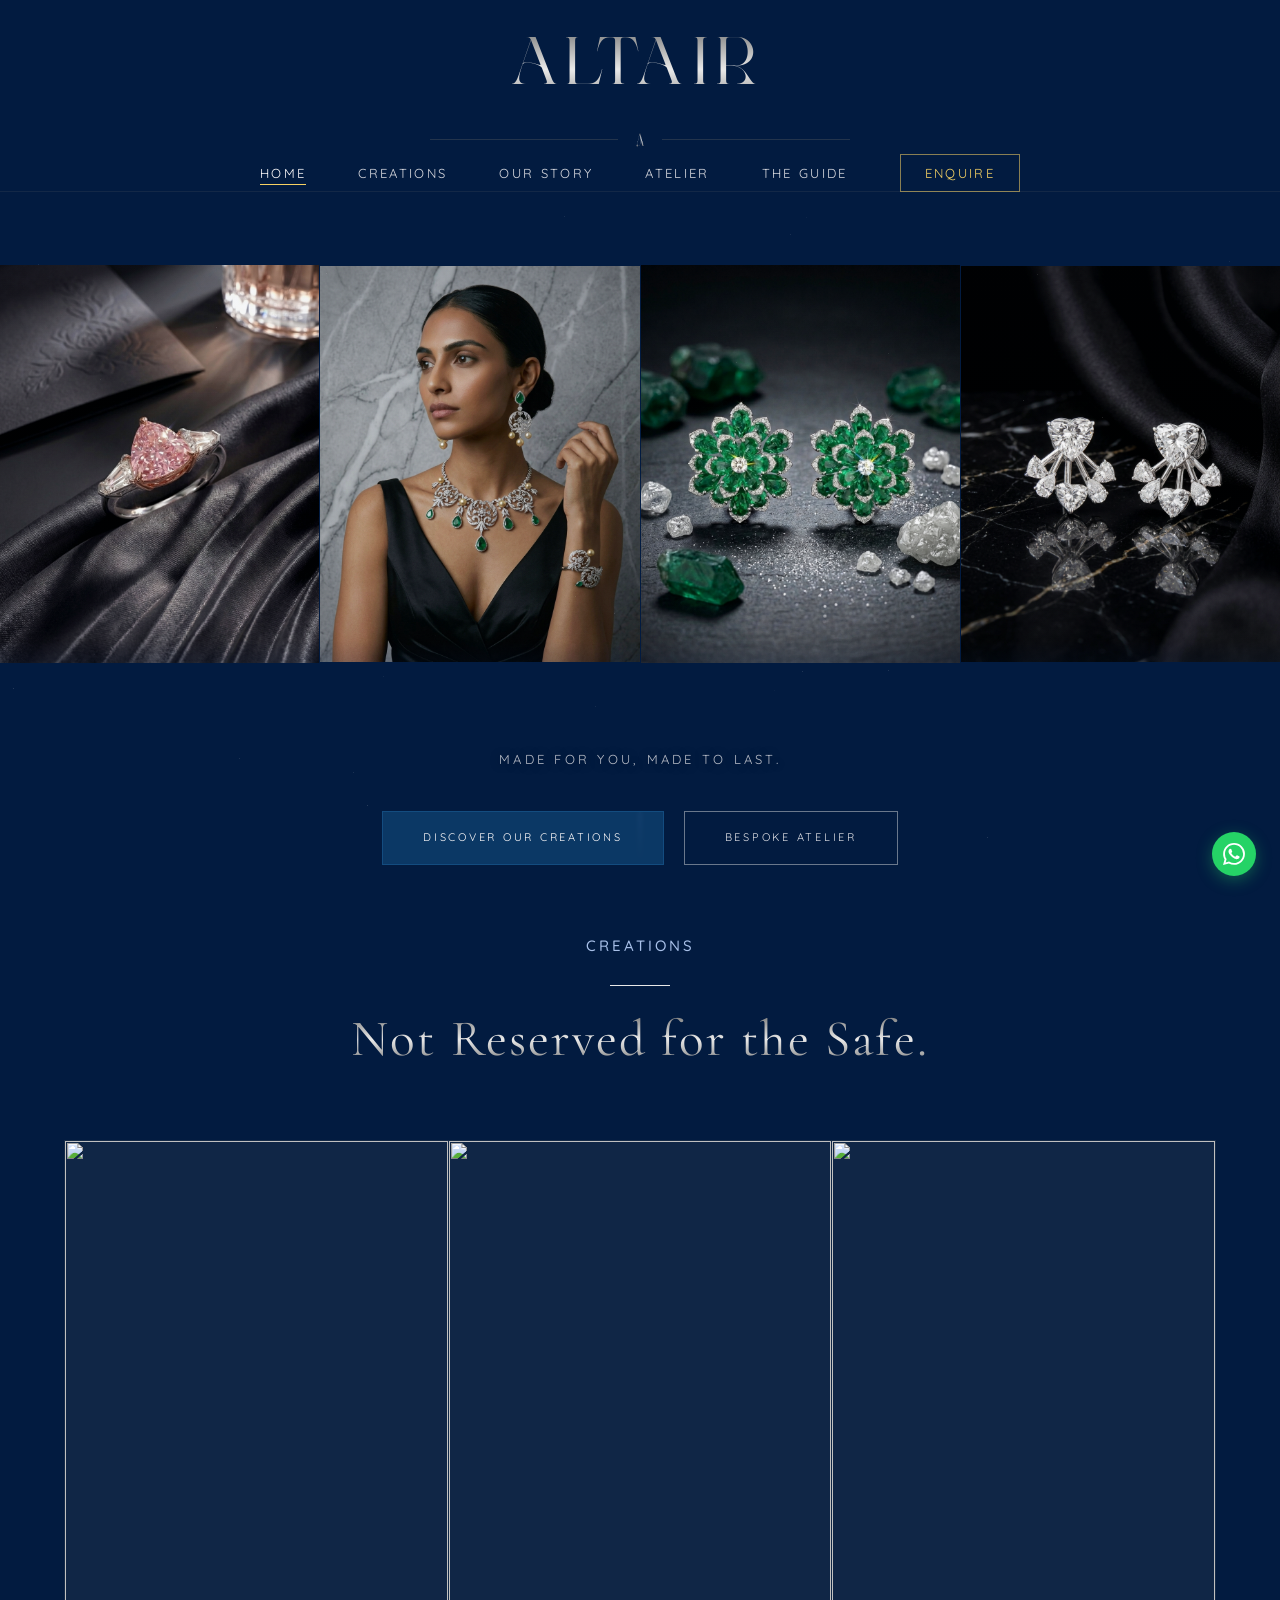
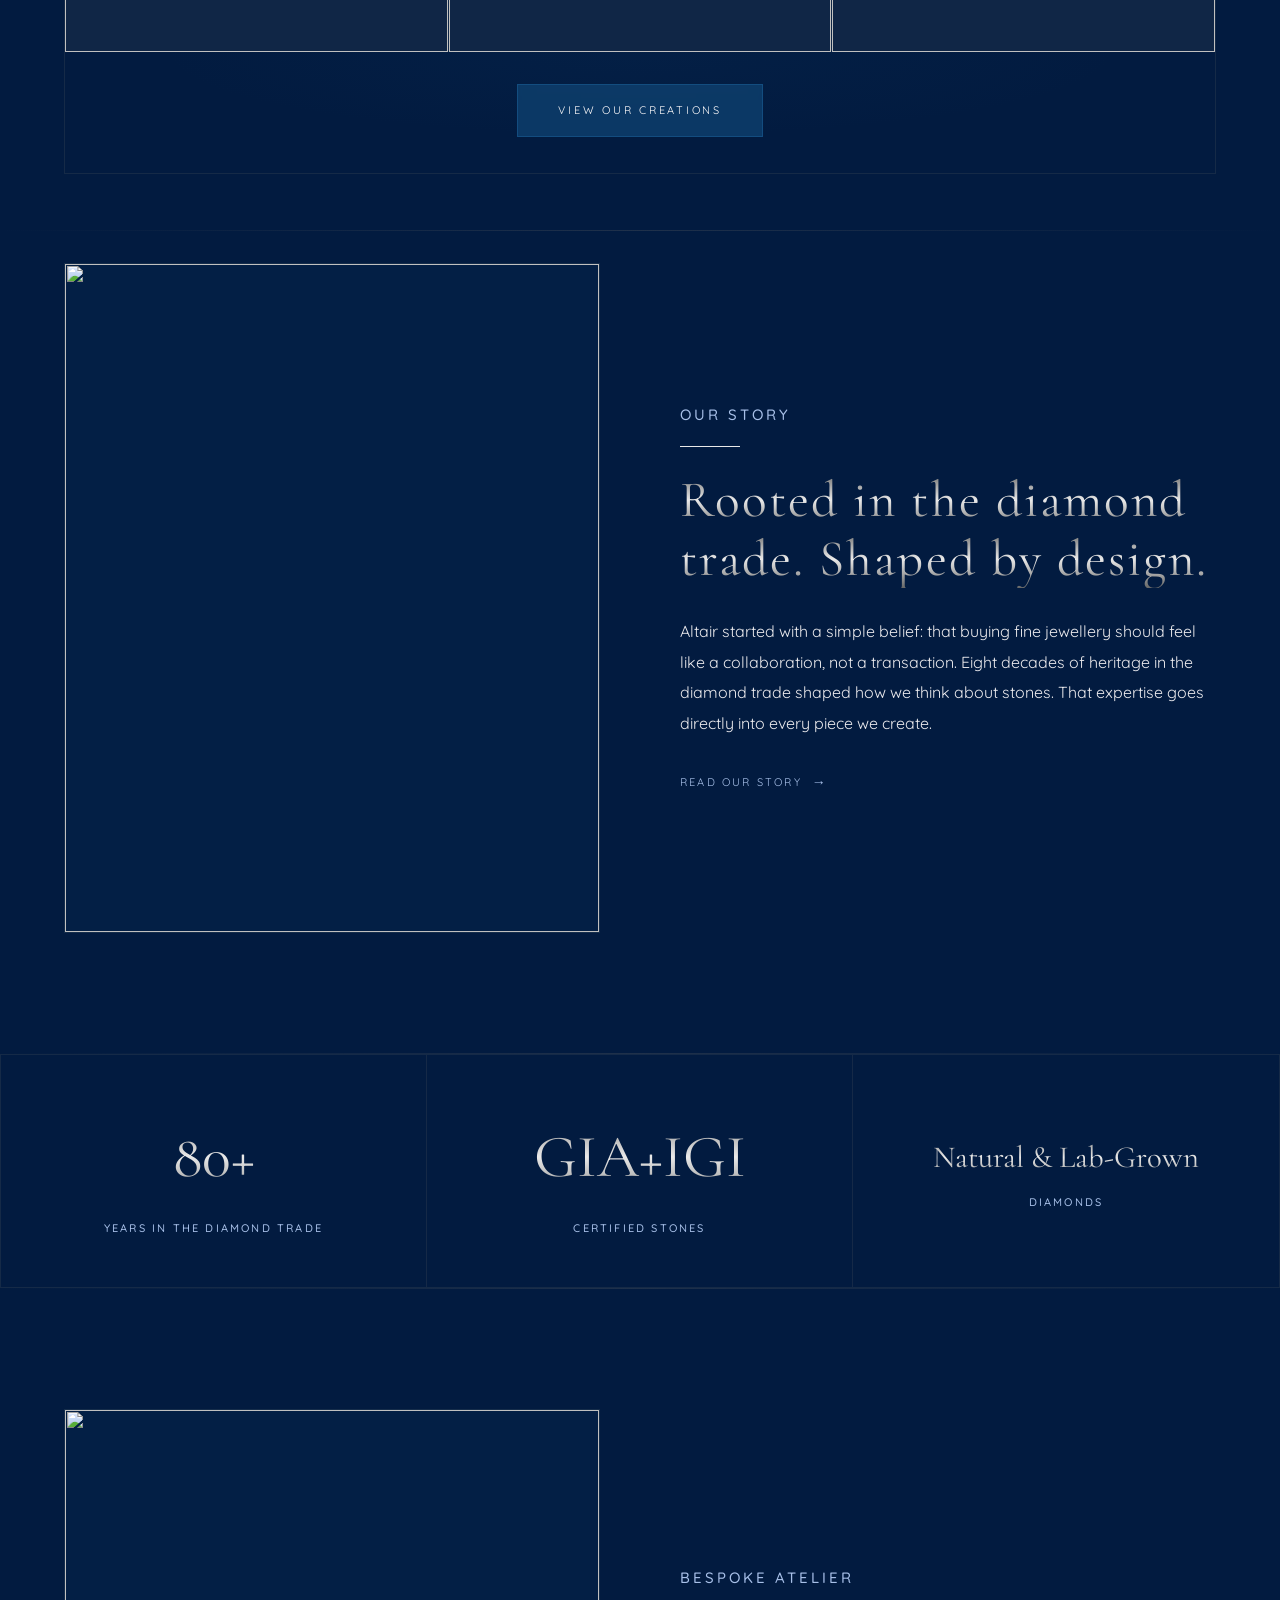
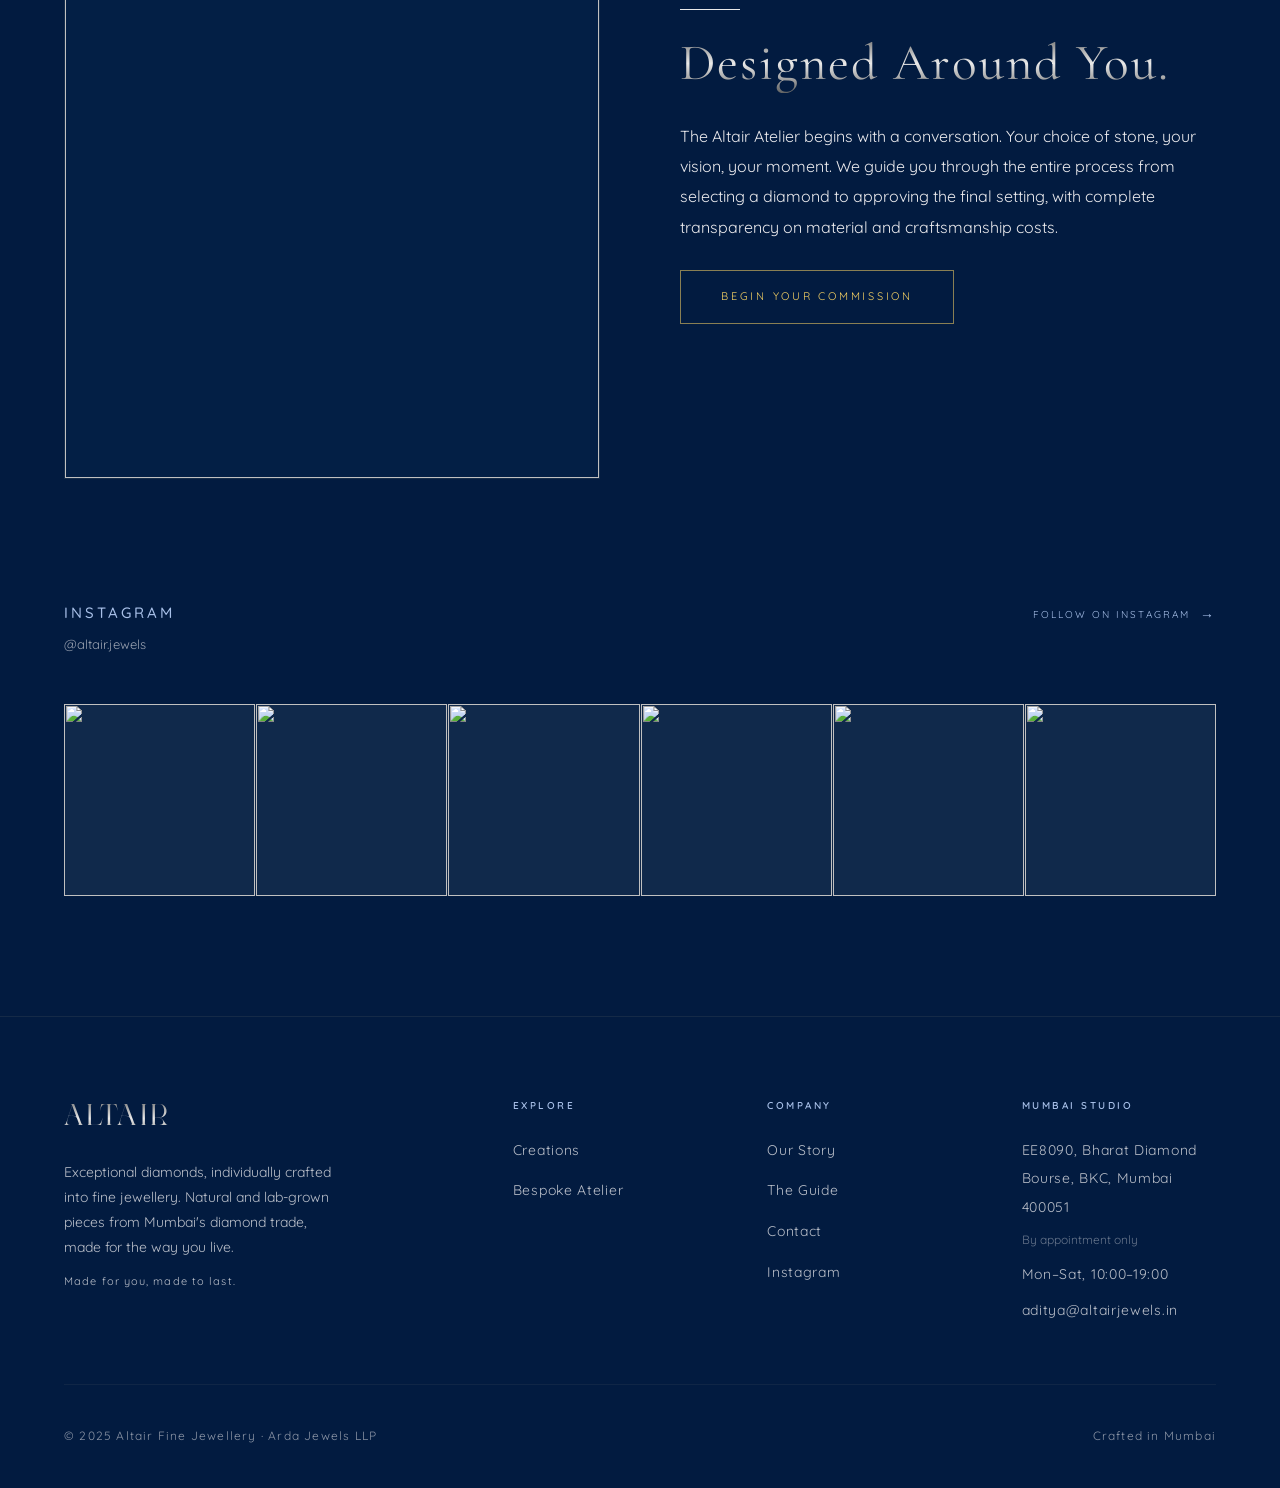
==== index.html @ 135ac457 "Initial site upload" ====
<!DOCTYPE html>
<html lang="en">
<head>
  <meta charset="UTF-8" />
  <meta name="viewport" content="width=device-width, initial-scale=1.0" />
  <title>Altair Fine Jewellery — Made for You, Made to Last</title>
  <meta name="description" content="Altair Fine Jewellery. Exceptional diamonds, individually crafted into fine jewellery. Atelier (natural) and Studio (lab-grown) collections from Mumbai." />
  <link rel="preconnect" href="https://fonts.googleapis.com" />
  <link rel="preconnect" href="https://fonts.gstatic.com" crossorigin />
  <link href="https://fonts.googleapis.com/css2?family=Quicksand:wght@400;500;600&family=Cormorant+Garamond:wght@300;400;500&display=swap" rel="stylesheet" media="print" onload="this.media='all'" />
  <noscript><link href="https://fonts.googleapis.com/css2?family=Quicksand:wght@400;500;600&family=Cormorant+Garamond:wght@300;400;500&display=swap" rel="stylesheet" /></noscript>
  <link rel="stylesheet" href="css/main.css" />

  <link rel="icon" type="image/png" href="images/Altair_Symbol_SpaceBlue.png" />
  <link rel="apple-touch-icon" href="images/Altair_Symbol_SpaceBlue.png" />

  <style>
    /* Inline diamond / gem SVG illustrations */
    .gem-art { 
      width: 100%; height: 100%;
      display: flex; align-items: center; justify-content: center;
      position: relative;
    }
    .collection-card-bg { overflow: hidden; }
    .collection-card-bg svg { width: 100%; height: 100%; }

    /* Collection visual backgrounds */
    .bg-umbra { background: radial-gradient(ellipse at 40% 40%, rgba(21,81,132,0.25) 0%, rgba(2,27,64,0.8) 60%); }
    .bg-lumiere { background: radial-gradient(ellipse at 60% 50%, rgba(112,142,200,0.18) 0%, rgba(2,27,64,0.8) 60%); }
    .bg-calyx { background: radial-gradient(ellipse at 50% 30%, rgba(247,210,99,0.1) 0%, rgba(2,27,64,0.9) 60%); }
    .bg-constellation { background: radial-gradient(ellipse at 45% 55%, rgba(21,81,132,0.2) 0%, rgba(2,27,64,0.85) 65%); }

    /* Geometric diamond SVG shapes in cards */
    .card-gem {
      position: absolute;
      top: 50%; left: 50%;
      transform: translate(-50%, -55%);
      opacity: 0.18;
      transition: opacity 0.5s ease, transform 0.5s ease;
    }
    .collection-card:hover .card-gem {
      opacity: 0.28;
      transform: translate(-50%, -57%);
    }

    /* About / bespoke image placeholders */
    .placeholder-art {
      width: 100%; height: 100%;
      display: flex; align-items: center; justify-content: center;
      background: rgba(21,81,132,0.06);
    }

    /* Instagram lightbox */
    .ig-lightbox {
      display: none;
      position: fixed;
      inset: 0;
      background: rgba(2,27,64,0.95);
      z-index: 9999;
      align-items: center;
      justify-content: center;
    }
    .ig-lightbox.open { display: flex; }
    .ig-lightbox img {
      max-width: 90vw;
      max-height: 90vh;
      object-fit: contain;
      border: 1px solid rgba(98,99,99,0.3);
    }
    .ig-lightbox-close {
      position: absolute;
      top: 24px;
      right: 32px;
      color: rgba(255,252,252,0.8);
      font-size: 32px;
      cursor: pointer;
      background: none;
      border: none;
      line-height: 1;
    }
    .ig-strip {
      display: grid;
      grid-template-columns: repeat(6, 1fr);
      gap: 1px;
      background: rgba(98,99,99,0.15);
      margin-top: 48px;
    }

    .ig-cell {
      aspect-ratio: 1;
      position: relative;
      overflow: hidden;
      cursor: pointer;
      background: rgba(21,81,132,0.08);
      display: flex; align-items: center; justify-content: center;
    }

    .ig-cell svg { opacity: 0.12; transition: opacity 0.4s; }
    .ig-cell:hover svg { opacity: 0.22; }

    .ig-overlay {
      position: absolute; inset: 0;
      background: rgba(2,27,64,0.7);
      display: flex; align-items: center; justify-content: center;
      opacity: 0;
      transition: opacity 0.3s;
    }
    .ig-cell:hover .ig-overlay { opacity: 1; }

    .ig-overlay span {
      font-family: 'Quicksand', sans-serif;
      font-size: 10px;
      letter-spacing: 0.2em;
      text-transform: uppercase;
      color: rgba(255,252,252,0.7);
    }

    /* Education cuts grid */
    .cuts-showcase {
      display: grid;
      grid-template-columns: repeat(4, 1fr);
      gap: 1px;
      background: rgba(98,99,99,0.15);
      margin: 28px 0;
    }

    .cut-item {
      background: #021b40;
      padding: 28px 16px 24px;
      text-align: center;
    }

    .cut-gem {
      margin: 0 auto 14px;
      display: flex;
      align-items: center;
      justify-content: center;
      height: 96px;
      width: 100%;
    }

    .cut-gem svg { overflow: visible; }

    /* Wireframe cut images: invert black-on-white line art to soft-platinum line art on the dark card */
    .cut-gem img {
      width: 100%;
      height: 100%;
      object-fit: contain;
      filter: invert(1) brightness(0.9);
      mix-blend-mode: screen;
      opacity: 0.88;
      transition: opacity 0.4s ease, transform 0.5s ease;
    }
    .cut-item:hover .cut-gem img {
      opacity: 1;
      transform: scale(1.04);
    }

    .cut-name {
      font-family: 'Quicksand', sans-serif;
      font-size: 11px;
      letter-spacing: 0.15em;
      text-transform: uppercase;
      color: rgba(255,252,252,0.82);
      font-weight: 500;
    }

    @media (max-width: 900px) {
      .ig-strip { grid-template-columns: repeat(3, 1fr); }
      .cuts-showcase { grid-template-columns: repeat(2, 1fr); }
    }
    @media (max-width: 600px) {
      .ig-strip { grid-template-columns: repeat(2, 1fr); }
      .cuts-showcase { grid-template-columns: repeat(2, 1fr); }
    }
  </style>
</head>
<body>

<!-- ════════════════════════════════════
     NAVIGATION
════════════════════════════════════ -->
<nav id="main-nav">
  <div class="nav-inner">

    <div class="nav-row-logo">
      <a class="nav-logo" href="#" data-page-link="home">ALTAIR</a>
    </div>

    <div class="nav-divider">
      <span class="nav-divider-line"></span>
      <span class="nav-divider-ornament">
        <img src="images/altair-symbol.png" alt="" width="16" height="20" />
      </span>
      <span class="nav-divider-line"></span>
    </div>

    <div class="nav-row-links">
      <ul class="nav-links">
        <li><a href="#" data-page="home">Home</a></li>
        <li><a href="#" data-page="collections">Creations</a></li>
        <li><a href="#" data-page="about">Our Story</a></li>
        <li><a href="#" data-page="bespoke">Atelier</a></li>
        <li><a href="#" data-page="education">The Guide</a></li>
        <li><a href="#" data-page="contact" class="nav-cta">Enquire</a></li>
      </ul>

      <button class="nav-burger" id="nav-burger" aria-label="Open menu">
        <span></span><span></span><span></span>
      </button>
    </div>

  </div>
</nav>

<!-- Mobile menu -->
<div class="nav-mobile-menu" id="mobile-menu">
  <a href="#" data-page="home">Home</a>
  <a href="#" data-page="collections">Creations</a>
  <a href="#" data-page="about">Our Story</a>
  <a href="#" data-page="bespoke">Atelier</a>
  <a href="#" data-page="education">The Guide</a>
  <a href="#" data-page="contact" class="nav-mobile-cta">Enquire</a>
</div>


<!-- ════════════════════════════════════
     PAGE: HOME
════════════════════════════════════ -->
<div id="page-home" class="page">

  <!-- Hero -->
  <section class="hero hero-static">
    <!-- Three static images, side by side -->
    <div class="hero-static-grid">
      <div class="hero-static-img"><img src="images/hero-pink-trilliant.png" alt="Altair Fine Jewels — Pink Trilliant Ring" /></div>
      <div class="hero-static-img"><img src="images/hero-emerald-styled.png" alt="Altair Fine Jewels — Emerald Necklace, Earrings & Bracelet" /></div>
      <div class="hero-static-img"><img src="images/hero-emerald-earrings.png" alt="Altair Fine Jewels — Emerald Flower Earrings" /></div>
      <div class="hero-static-img"><img src="images/hero-cygnus-earrings.png" alt="Altair Fine Jewels — Cygnus Heart and Pear Removable Earrings" /></div>
    </div>

    <!-- Dark gradient — heavier at bottom so wordmark reads clearly -->
    <div class="hero-veil"></div>

    <!-- Star field floats above photos -->
    <div class="star-field"></div>

    <!-- Content: bottom-left, Option C -->
    <div class="hero-content">
      <p class="hero-tagline">Made for you, made to last.</p>
      <div class="hero-actions">
        <a href="#" class="btn-primary" data-page-link="collections">Discover Our Creations</a>
        <a href="#" class="btn-outline" data-page-link="bespoke">Bespoke Atelier</a>
      </div>
    </div>

    <div class="scroll-indicator">
      <div class="scroll-line"></div>
    </div>
  </section>

  <!-- Collections teaser -->
  <section class="hero-overlap-section" style="padding-bottom:56px;padding-top:32px;">
    <div class="max-w">
      <div class="section-header fade-up" style="max-width:600px;text-align:center;">
        <p class="subtitle">Creations</p>
        <div class="divider"></div>
        <h2 class="section-title">Not Reserved for the Safe.</h2>
      </div>
    </div>

    <div class="fade-up" style="border:1px solid rgba(98,99,99,0.2);position:relative;overflow:hidden;max-width:1680px;margin:0 auto;">
        <div class="home-preview-grid" style="display:grid;grid-template-columns:1fr 1fr 1fr;gap:1px;background:rgba(98,99,99,0.15);">
          <div style="aspect-ratio:3/4;overflow:hidden;position:relative;">
            <img src="images/M_PENDANT.png" alt="" style="width:100%;height:100%;object-fit:cover;object-position:center 60%;transition:transform 0.6s ease;" onmouseover="this.style.transform='scale(1.05)'" onmouseout="this.style.transform='scale(1)'" />
          </div>
          <div style="aspect-ratio:3/4;overflow:hidden;position:relative;">
            <img src="images/Yellow-White_Pear_Ring_on_Hand.png" alt="" style="width:100%;height:100%;object-fit:cover;transition:transform 0.6s ease;" onmouseover="this.style.transform='scale(1.05)'" onmouseout="this.style.transform='scale(1)'" />
          </div>
          <div style="aspect-ratio:3/4;overflow:hidden;position:relative;">
            <img src="images/Green_Flower_Earrings_Staged_4-5.jpeg" alt="" style="width:100%;height:100%;object-fit:cover;transition:transform 0.6s ease;" onmouseover="this.style.transform='scale(1.05)'" onmouseout="this.style.transform='scale(1)'" />
          </div>
        </div>
        <div style="padding:32px 40px 36px;text-align:center;background:var(--space-blue);position:relative;">
          <div style="position:absolute;inset:0;background:radial-gradient(ellipse 60% 100% at 50% 0%, rgba(21,81,132,0.08) 0%, transparent 70%);pointer-events:none;"></div>
          <a href="#" class="btn-primary" data-page-link="collections" style="position:relative;">View Our Creations</a>
        </div>
    </div>
  </section>

  <div class="divider-full"></div>

  <!-- About teaser -->
  <section style="padding-top:32px;">
    <div class="max-w">
      <div class="feature-row fade-up">
        <div class="feature-visual" style="overflow:hidden;">
          <img src="images/DM_Rosecut_Earrings.jpeg" alt="" style="width:100%;height:100%;object-fit:cover;" />
        </div>

        <div>
          <p class="subtitle fade-up">Our Story</p>
          <div class="divider" style="margin:16px 0 24px;"></div>
          <h2 class="section-title fade-up">Rooted in the diamond trade. Shaped by design.</h2>
          <p class="fade-up" style="margin:28px 0;">Altair started with a simple belief: that buying fine jewellery should feel like a collaboration, not a transaction. Eight decades of heritage in the diamond trade shaped how we think about stones. That expertise goes directly into every piece we create.</p>
          <a href="#" class="btn-text fade-up" data-page-link="about">Read our story</a>
        </div>
      </div>
    </div>
  </section>

  <div class="divider-full"></div>

  <!-- Stats -->
  <section style="padding:0;">
    <div class="max-w">
      <div class="stat-strip fade-up">
        <div class="stat-item">
          <span class="stat-number">80+</span>
          <span class="stat-label">Years in the Diamond Trade</span>
        </div>
        <div class="stat-item">
          <span class="stat-number">GIA+IGI</span>
          <span class="stat-label">Certified Stones</span>
        </div>
        <div class="stat-item">
          <span class="stat-number stat-number-wide">Natural &amp; Lab-Grown</span>
          <span class="stat-label">Diamonds</span>
        </div>
      </div>
    </div>
  </section>

  <div class="divider-full"></div>

  <!-- Atelier teaser -->
  <section>
    <div class="max-w">
      <div class="feature-row reverse fade-up">
        <div>
          <p class="subtitle">Bespoke Atelier</p>
          <div class="divider" style="margin:16px 0 24px;"></div>
          <h2 class="section-title">Designed Around You.</h2>
          <p style="margin:28px 0;">The Altair Atelier begins with a conversation. Your choice of stone, your vision, your moment. We guide you through the entire process from selecting a diamond to approving the final setting, with complete transparency on material and craftsmanship costs.</p>
          <a href="#" class="btn-primary btn-enquire" data-page-link="bespoke">Begin Your Commission</a>
        </div>
        <div class="feature-visual" style="overflow:hidden;">
          <img src="images/Yellow_Pear_Ring_staged.png" alt="" style="width:100%;height:100%;object-fit:cover;" />
        </div>
      </div>
    </div>
  </section>

  <!-- Instagram strip -->
  <section style="padding-top:0;">
    <div class="max-w">
      <div class="fade-up" style="display:flex;justify-content:space-between;align-items:baseline;margin-bottom:24px;">
        <div>
          <p class="subtitle" style="margin-bottom:4px;">Instagram</p>
          <p style="font-size:13px;color:rgba(255,252,252,0.6);">@altair.jewels</p>
        </div>
        <a href="https://www.instagram.com/altair.jewels" target="_blank" rel="noopener" class="btn-text" style="font-size:10px;">Follow on Instagram</a>
      </div>
      <div class="ig-strip fade-up" id="ig-strip">
        <div class="ig-cell" onclick="openLightbox(this.querySelector('img').src)"><img src="images/DM_Rosecut_Earrings.jpeg" alt="" style="width:100%;height:100%;object-fit:cover;" /><div class="ig-overlay"><span>View</span></div></div>
        <div class="ig-cell" onclick="openLightbox(this.querySelector('img').src)"><img src="images/FLOWER_RING_STAGED.png" alt="" style="width:100%;height:100%;object-fit:cover;" /><div class="ig-overlay"><span>View</span></div></div>
        <div class="ig-cell" onclick="openLightbox(this.querySelector('img').src)"><img src="images/Yellow-White_Pear_Ring_on_Hand.png" alt="" style="width:100%;height:100%;object-fit:cover;" /><div class="ig-overlay"><span>View</span></div></div>
        <div class="ig-cell" onclick="openLightbox(this.querySelector('img').src)"><img src="images/Green_Flower_Earrings_Staged_4-5.jpeg" alt="" style="width:100%;height:100%;object-fit:cover;" /><div class="ig-overlay"><span>View</span></div></div>
        <div class="ig-cell" onclick="openLightbox(this.querySelector('img').src)"><img src="images/Heart_Cushion_Oval_Pendant_Staged.png" alt="" style="width:100%;height:100%;object-fit:cover;" /><div class="ig-overlay"><span>View</span></div></div>
        <div class="ig-cell" onclick="openLightbox(this.querySelector('img').src)"><img src="images/ECLIPSE_RING_CLAUDE.png" alt="" style="width:100%;height:100%;object-fit:cover;" /><div class="ig-overlay"><span>View</span></div></div>
      </div>
    </div>
  </section>

</div><!-- /page-home -->

<!-- Instagram Lightbox -->
<div class="ig-lightbox" id="ig-lightbox" onclick="closeLightbox()">
  <button class="ig-lightbox-close" onclick="closeLightbox()">×</button>
  <img id="ig-lightbox-img" src="" alt="" onclick="event.stopPropagation()" />
</div>

<script>
function openLightbox(src) {
  document.getElementById('ig-lightbox-img').src = src;
  document.getElementById('ig-lightbox').classList.add('open');
  document.body.style.overflow = 'hidden';
}
function closeLightbox() {
  document.getElementById('ig-lightbox').classList.remove('open');
  document.body.style.overflow = '';
}
document.addEventListener('keydown', function(e) {
  if (e.key === 'Escape') closeLightbox();
});
</script>


<!-- ════════════════════════════════════
     PAGE: COLLECTIONS / LOOKBOOK
════════════════════════════════════ -->
<div id="page-collections" class="page">

  <style>
    /* ── Lookbook layout ── */
    .lb-hero {
      min-height: 92vh;
      display: grid;
      grid-template-columns: 1fr 1fr;
      position: relative;
      overflow: hidden;
    }
    .lb-hero-img {
      position: relative;
      overflow: hidden;
    }
    .lb-hero-img img {
      width: 100%; height: 100%;
      object-fit: cover;
      display: block;
      transition: transform 0.8s ease;
    }
    .lb-hero-img:hover img { transform: scale(1.03); }

    .lb-hero-text {
      display: flex;
      flex-direction: column;
      justify-content: flex-end;
      padding: calc(var(--nav-height) + 40px) 6vw 80px;
      background: var(--space-blue);
      position: relative;
    }
    .lb-hero-text::before {
      content: '';
      position: absolute;
      top: 0; left: 0; right: 0;
      bottom: 0;
      background: radial-gradient(ellipse 80% 60% at 30% 60%, rgba(21,81,132,0.12) 0%, transparent 70%);
      pointer-events: none;
    }

    /* Full-bleed single image */
    .lb-full {
      position: relative;
      height: 85vh;
      overflow: hidden;
    }
    .lb-full img {
      width: 100%; height: 100%;
      object-fit: cover;
      display: block;
      transition: transform 1s ease;
    }
    .lb-full:hover img { transform: scale(1.02); }

    /* Two-column image row */
    .lb-duo {
      display: grid;
      grid-template-columns: 1fr 1fr;
      gap: 1px;
      background: rgba(98,99,99,0.15);
    }
    .lb-duo.asymmetric { grid-template-columns: 3fr 2fr; }
    .lb-duo.asymmetric-r { grid-template-columns: 2fr 3fr; }

    .lb-cell {
      position: relative;
      overflow: hidden;
    }
    .lb-cell img {
      width: 100%; height: 100%;
      object-fit: cover;
      display: block;
      transition: transform 0.7s ease;
    }
    .lb-cell:hover img { transform: scale(1.04); }
    .lb-cell-caption {
      position: absolute;
      bottom: 0; left: 0; right: 0;
      padding: 60px 28px 28px;
      background: linear-gradient(to top, rgba(2,15,36,0.97) 0%, rgba(2,15,36,0.7) 50%, transparent 100%);
      opacity: 0;
      transform: translateY(8px);
      transition: opacity 0.4s ease, transform 0.4s ease;
    }
    .lb-cell:hover .lb-cell-caption {
      opacity: 1;
      transform: translateY(0);
    }

    /* Three-column grid */
    .lb-trio {
      display: grid;
      grid-template-columns: 1fr 1fr 1fr;
      gap: 1px;
      background: rgba(98,99,99,0.15);
    }

    /* Caption typography */
    .lb-piece-name {
      font-family: 'NymphaTrial', 'Cormorant Garamond', Georgia, serif;
      font-size: clamp(17px, 2vw, 24px);
      color: #e9e9e9;
      display: block;
      margin-bottom: 8px;
      letter-spacing: 0.06em;
      text-shadow: 0 1px 8px rgba(2,15,36,0.8);
    }
    .lb-piece-desc {
      font-family: var(--font-sub);
      font-size: 13px;
      letter-spacing: 0.06em;
      color: rgba(255,252,252,0.9);
      line-height: 1.65;
      text-shadow: 0 1px 6px rgba(2,15,36,0.9);
    }

    /* Aspect ratios for cells */
    .lb-cell.portrait { aspect-ratio: 4/5; }
    .lb-cell.square { aspect-ratio: 1; }
    .lb-cell.landscape { aspect-ratio: 5/4; }
    .lb-cell.tall { aspect-ratio: 3/4; }

    /* Sticky caption on hero */
    .lb-hero-caption {
      position: relative;
      z-index: 2;
    }

    .lb-full-caption {
      position: absolute;
      bottom: 0; left: 0; right: 0;
      padding: 80px 6vw 48px;
      background: linear-gradient(to top, rgba(2,15,36,0.97) 0%, rgba(2,15,36,0.6) 50%, transparent 100%);
    }

    /* Enquire link on pieces */
    .lb-enquire {
      display: inline-block;
      margin-top: 16px;
      font-family: var(--font-sub);
      font-size: 11px;
      letter-spacing: 0.22em;
      text-transform: uppercase;
      color: var(--stellar-lime);
      border-bottom: 1px solid rgba(247,210,99,0.5);
      padding-bottom: 2px;
      transition: border-color 0.3s, color 0.3s;
      cursor: pointer;
    }
    .lb-enquire:hover { border-color: var(--stellar-lime); color: var(--lunar-mist); }

    @media (max-width: 900px) {
      .lb-hero { grid-template-columns: 1fr; min-height: auto; }
      .lb-hero-img { height: 65vw; min-height: 300px; }
      .lb-hero-text { padding: 48px 6vw 64px; }
      .lb-duo, .lb-duo.asymmetric, .lb-duo.asymmetric-r { grid-template-columns: 1fr; }
      .lb-trio { grid-template-columns: 1fr 1fr; }
      .lb-full { height: 75vw; min-height: 280px; }
      .lb-cell-caption { opacity: 1; transform: none; padding: 32px 20px 20px; }
      .ig-strip { grid-template-columns: repeat(3, 1fr) !important; }
      .cuts-showcase { grid-template-columns: repeat(2, 1fr); }
    }
    @media (max-width: 600px) {
      .lb-trio { grid-template-columns: 1fr; }
      .lb-full { height: 80vw; }
      .lb-cell-caption { padding: 28px 16px 16px; }
      .lb-full-caption { padding: 40px 5vw 28px; }
      .cuts-showcase { grid-template-columns: repeat(2, 1fr); }
    }
    @media (max-width: 380px) {
      .lb-full { height: 90vw; }
    }
  </style>

  <style>
    /* ── Lookbook Grid v2 ── */
    .lb-page-hero {
      min-height: 70vh;
      display: grid;
      grid-template-columns: 1fr 1fr;
      position: relative;
      overflow: hidden;
    }
    .lb-page-hero-img { position: relative; overflow: hidden; }
    .lb-page-hero-img img { width:100%;height:100%;object-fit:cover;display:block; }
    .lb-page-hero-text {
      display: flex; flex-direction: column; justify-content: flex-end;
      padding: calc(var(--nav-height) + 40px) 6vw 72px;
      background: var(--space-blue); position: relative;
    }

    /* Grid */
    .lb2-grid {
      display: grid;
      grid-template-columns: repeat(3, 1fr);
      gap: 2px;
      background: rgba(98,99,99,0.15);
      padding: 2px;
    }
    .lb2-card {
      position: relative;
      aspect-ratio: 3/4;
      overflow: hidden;
      cursor: pointer;
      background: #08101e;
    }
    .lb2-card img {
      width: 100%; height: 100%;
      object-fit: cover;
      display: block;
      transition: transform 0.6s ease, opacity 0.3s ease;
    }
    .lb2-card:hover img { transform: scale(1.04); opacity: 0.85; }
    .lb2-card.active img { opacity: 0.7; }
    .lb2-card.active { outline: 1.5px solid rgba(233,233,233,0.4); outline-offset: -1.5px; }
    .lb2-card-label {
      position: absolute; bottom: 0; left: 0; right: 0;
      padding: 48px 16px 16px;
      background: linear-gradient(to top, rgba(2,15,36,0.95) 0%, transparent 100%);
      pointer-events: none;
    }
    .lb2-card-name {
      font-family: 'Cormorant Garamond', Georgia, serif;
      font-size: clamp(13px,1.2vw,17px);
      color: rgba(233,233,233,0.92);
      letter-spacing: 0.06em;
      display: block;
    }
    .lb2-card-type {
      font-family: var(--font-sub);
      font-size: 9px;
      letter-spacing: 0.18em;
      text-transform: uppercase;
      color: rgba(168,192,232,0.7);
      display: block;
      margin-top: 3px;
    }

    /* Expanded panel */
    .lb2-panel {
      display: none;
      background: #040f22;
      border-top: 1px solid rgba(98,99,99,0.2);
      border-bottom: 1px solid rgba(98,99,99,0.2);
    }
    .lb2-panel.open { display: grid; grid-template-columns: 1fr 1fr; }
    .lb2-panel-imgs {
      display: grid;
      grid-template-columns: 1fr 1fr;
      gap: 2px;
      background: rgba(98,99,99,0.12);
      padding: 2px;
    }
    .lb2-panel-img {
      aspect-ratio: 3/4;
      overflow: hidden;
      background: #08101e;
      cursor: pointer;
    }
    .lb2-panel-img img {
      width:100%;height:100%;object-fit:cover;display:block;
      transition: opacity 0.25s;
    }
    .lb2-panel-img:hover img { opacity: 0.85; }
    .lb2-panel-img.active { outline: 1px solid rgba(233,233,233,0.4); outline-offset: -1px; }
    .lb2-panel-main-img {
      grid-column: 1 / -1;
      aspect-ratio: unset;
      height: 300px;
    }
    .lb2-panel-right {
      padding: 40px 48px;
      display: flex;
      flex-direction: column;
      justify-content: center;
      gap: 0;
    }
    .lb2-panel-eyebrow {
      font-family: var(--font-sub);
      font-size: 9px;
      letter-spacing: 0.22em;
      text-transform: uppercase;
      color: #a8c0e8;
      margin-bottom: 14px;
    }
    .lb2-panel-name {
      font-family: 'Cormorant Garamond', Georgia, serif;
      font-size: clamp(24px, 2.8vw, 40px);
      background: var(--platinum-gradient);
      background-size: 100% 1lh;
      background-repeat: repeat-y;
      -webkit-background-clip: text;
      -webkit-text-fill-color: transparent;
      background-clip: text;
      margin-bottom: 16px;
      line-height: 1.25;
      padding-bottom: 0.12em;
    }
    .lb2-panel-desc {
      font-size: 14px;
      color: rgba(255,252,252,0.6);
      line-height: 1.8;
      margin-bottom: 28px;
      max-width: 380px;
    }
    .lb2-specs {
      display: grid;
      grid-template-columns: 1fr 1fr;
      gap: 16px 28px;
      margin-bottom: 32px;
      border-top: 1px solid rgba(98,99,99,0.2);
      padding-top: 24px;
    }
    .lb2-spec-label {
      font-family: var(--font-sub);
      font-size: 8px;
      letter-spacing: 0.2em;
      text-transform: uppercase;
      color: #a8c0e8;
      margin-bottom: 4px;
    }
    .lb2-spec-val {
      font-family: 'Cormorant Garamond', Georgia, serif;
      font-size: 15px;
      color: rgba(255,252,252,0.82);
    }
    .lb2-panel-close {
      position: absolute;
      top: 16px; right: 20px;
      font-size: 22px;
      color: rgba(255,252,252,0.4);
      cursor: pointer;
      line-height: 1;
      transition: color 0.2s;
      z-index: 2;
    }
    .lb2-panel-close:hover { color: rgba(255,252,252,0.85); }
    .lb2-panel-wrap { position: relative; }

    @media (max-width: 900px) {
      .lb-page-hero { grid-template-columns: 1fr; min-height: auto; }
      .lb-page-hero-img { height: 100vw; min-height: 340px; background: #000; }
      .lb-page-hero-img img { object-fit: contain; }
      .lb-page-hero-text { padding: 40px 6vw 56px; }
      .lb2-grid { grid-template-columns: repeat(2, 1fr); }
      .lb2-panel.open { grid-template-columns: 1fr; }
      .lb2-panel-right { padding: 28px 24px; }
      .lb2-specs { grid-template-columns: 1fr 1fr; }
    }
    @media (max-width: 600px) {
      .lb2-grid { grid-template-columns: repeat(2, 1fr); }
      .lb2-panel-imgs { grid-template-columns: 1fr 1fr; }
      .lb2-panel-right { padding: 24px 20px; }
    }
  </style>

  <!-- Hero -->
  <div class="lb-page-hero fade-up">
    <div class="lb-page-hero-img">
      <img src="images/Mahjong_Creative.png" alt="Altair jewellery" loading="lazy" />
    </div>
    <div class="lb-page-hero-text">
      <p class="subtitle" style="margin-bottom:20px;">Altair — Creations</p>
      <h1 class="display" style="font-size:clamp(36px,5vw,72px);margin-bottom:24px;">Made to Be Worn.</h1>
      <p style="max-width:400px;margin-bottom:40px;line-height:1.9;color:rgba(255,252,252,0.65);">Wear it today. Not someday.</p>
      <a href="#" class="btn-outline" data-page-link="bespoke">Commission a piece</a>
    </div>
  </div>

  <div class="divider-full"></div>

  <!-- Lookbook grid -->
  <div style="padding:60px 5vw 0;">
    <p class="subtitle" style="text-align:center;margin-bottom:48px;letter-spacing:0.22em;">Tap any piece to explore</p>
  </div>

  <div class="lb2-grid" id="lb2-grid">

    <div class="lb2-card" data-piece="calyx-vega-earrings">
      <img src="images/lb-calyx-vega-earrings-1.png" alt="Calyx Vega Earrings" loading="lazy" />
      <div class="lb2-card-label">
        <span class="lb2-card-name">Calyx Vega Earrings</span>
        <span class="lb2-card-type">Earrings · Calyx</span>
      </div>
    </div>

    <div class="lb2-card" data-piece="umbra-arc">
      <img src="images/lb-umbra-arc-1.jpg" alt="Umbra Arc" loading="lazy" />
      <div class="lb2-card-label">
        <span class="lb2-card-name">Umbra Arc</span>
        <span class="lb2-card-type">Earrings</span>
      </div>
    </div>

    <div class="lb2-card" data-piece="majin">
      <img src="images/lb-majin-1.png" alt="The Majin Pendant" loading="lazy" style="object-position:center 30%;" />
      <div class="lb2-card-label">
        <span class="lb2-card-name">The Majin Pendant</span>
        <span class="lb2-card-type">Necklace</span>
      </div>
    </div>

    <div class="lb2-card" data-piece="eclipse">
      <img src="images/lb-eclipse-2.png" alt="Eclipse Ring" loading="lazy" style="object-fit:contain;" />
      <div class="lb2-card-label">
        <span class="lb2-card-name">Eclipse Ring</span>
        <span class="lb2-card-type">Ring</span>
      </div>
    </div>

    <div class="lb2-card" data-piece="soleil">
      <img src="images/lb-soleil-1.png" alt="Soleil Ring" loading="lazy" />
      <div class="lb2-card-label">
        <span class="lb2-card-name">Soleil Ring</span>
        <span class="lb2-card-type">Ring</span>
      </div>
    </div>

    <div class="lb2-card" data-piece="constellation">
      <img src="images/lb-constellation-1.png" alt="Constellation Necklace" loading="lazy" />
      <div class="lb2-card-label">
        <span class="lb2-card-name">Constellation Necklace</span>
        <span class="lb2-card-type">Necklace</span>
      </div>
    </div>

    <div class="lb2-card" data-piece="selene">
      <img src="images/lb-selene-1.png" alt="Selene Earrings" loading="lazy" />
      <div class="lb2-card-label">
        <span class="lb2-card-name">Selene Earrings</span>
        <span class="lb2-card-type">Earrings</span>
      </div>
    </div>

    <div class="lb2-card" data-piece="scintilla">
      <img src="images/lb-scintilla-1.png" alt="Scintilla Earrings" loading="lazy" />
      <div class="lb2-card-label">
        <span class="lb2-card-name">Scintilla Earrings</span>
        <span class="lb2-card-type">Earrings</span>
      </div>
    </div>

    <div class="lb2-card" data-piece="triad">
      <img src="images/lb-triad-1.png" alt="The Triad" loading="lazy" />
      <div class="lb2-card-label">
        <span class="lb2-card-name">The Triad</span>
        <span class="lb2-card-type">Pendants</span>
      </div>
    </div>

    <div class="lb2-card" data-piece="calyx-vega-ring">
      <img src="images/lb-calyx-vega-ring-1.png" alt="Calyx Vega Ring" loading="lazy" />
      <div class="lb2-card-label">
        <span class="lb2-card-name">Calyx Vega Ring</span>
        <span class="lb2-card-type">Ring · Calyx</span>
      </div>
    </div>

    <div class="lb2-card" data-piece="aria">
      <img src="images/lb-aria-1.png" alt="Aria Necklace" loading="lazy" style="object-position:center 40%;" />
      <div class="lb2-card-label">
        <span class="lb2-card-name">Aria Necklace</span>
        <span class="lb2-card-type">Necklace</span>
      </div>
    </div>

    <div class="lb2-card" data-piece="viridis">
      <img src="images/lb-viridis-2.jpg" alt="Viridis Earrings" loading="lazy" />
      <div class="lb2-card-label">
        <span class="lb2-card-name">Viridis Earrings</span>
        <span class="lb2-card-type">Earrings</span>
      </div>
    </div>

    <div class="lb2-card" data-piece="cygnus">
      <img src="images/lb-cygnus-1.png" alt="Cygnus Earrings" loading="lazy" />
      <div class="lb2-card-label">
        <span class="lb2-card-name">Cygnus Earrings</span>
        <span class="lb2-card-type">Earrings</span>
      </div>
    </div>

    <div class="lb2-card" data-piece="nova-hoops">
      <img src="images/lb-nova-hoops-1.png" alt="Nova Hoops" loading="lazy" />
      <div class="lb2-card-label">
        <span class="lb2-card-name">Nova Hoops</span>
        <span class="lb2-card-type">Earrings</span>
      </div>
    </div>

  </div>

  <!-- Expandable detail panel — injected by JS, sits here -->
  <div class="lb2-panel-wrap">
    <div class="lb2-panel" id="lb2-panel">
      <span class="lb2-panel-close" id="lb2-close">&#x2715;</span>
      <div class="lb2-panel-imgs" id="lb2-imgs"></div>
      <div class="lb2-panel-right" id="lb2-right"></div>
    </div>
  </div>

  <div class="divider-full" style="margin-top:2px;"></div>

  <!-- Closing CTA -->
  <div style="padding:100px 5vw;text-align:center;" class="fade-up">
    <div style="max-width:560px;margin:0 auto;">
      <p class="subtitle" style="margin-bottom:20px;">Every piece is available to commission</p>
      <div class="divider"></div>
      <h2 class="section-title" style="margin:24px 0 20px;">Liked Something You Saw Here?</h2>
      <p style="margin-bottom:40px;">All pieces in this lookbook can be recreated as exact commissions, adapted to different stones, metals, or sizes, or used as a starting point for something entirely new.</p>
      <div style="display:flex;gap:20px;justify-content:center;flex-wrap:wrap;">
        <a href="#" class="btn-primary btn-enquire" data-page-link="contact">Enquire about a piece</a>
        <a href="#" class="btn-outline" data-page-link="bespoke">Visit the Atelier</a>
      </div>
    </div>
  </div>

</div><!-- /page-collections -->


<div id="page-about" class="page">

  <div class="page-hero">
    <div class="page-hero-bg"></div>
    <div class="max-w" style="position:relative;z-index:2;">
      <p class="subtitle fade-up">Our Story</p>
      <div class="divider" style="margin:16px 0 24px;"></div>
      <h1 class="display fade-up" style="display:inline-block;font-size:clamp(22px,6.5vw,96px);">The Customer First.<br><span style="display:block;text-align:center;">Always.</span></h1>
    </div>
  </div>

  <!-- Named After a Star -->
  <style>
    .nas-section {
      position: relative;
      padding: 90px 6vw 100px;
      text-align: center;
      overflow: hidden;
      border-bottom: 1px solid rgba(98,99,99,0.25);
    }
    .nas-stars { position: absolute; inset: 0; }
    .nas-star-dot { position: absolute; width: 2px; height: 2px; background: #e9e9e9; border-radius: 50%; }
    .nas-constellation { width: 240px; height: 170px; margin: 0 auto 32px; position: relative; z-index: 2; }
    .nas-eyebrow { font-family: var(--font-sub); font-size: 10px; letter-spacing: 0.3em; text-transform: uppercase; color: #f7d263; margin: 0 0 0; position: relative; z-index: 2; }
    .nas-title {
      font-family: var(--font-title);
      font-size: clamp(34px, 5vw, 60px);
      line-height: 1.08;
      background: var(--platinum-gradient);
      background-size: 100% 1lh;
      background-repeat: repeat-y;
      -webkit-background-clip: text;
      -webkit-text-fill-color: transparent;
      background-clip: text;
      margin: 22px 0 30px;
      position: relative;
      z-index: 2;
    }
    .nas-text {
      max-width: 600px;
      margin: 0 auto;
      font-size: 15px;
      line-height: 1.9;
      color: rgba(255,252,252,0.68);
      position: relative;
      z-index: 2;
    }
    .nas-text strong {
      color: rgba(233,233,233,0.92);
      font-weight: 400;
      font-family: var(--font-title);
      font-size: 17px;
    }
  </style>

  <div class="nas-section fade-up">
    <div class="nas-stars" id="nasStarField"></div>

    <p class="nas-eyebrow">The Name</p>

    <svg class="nas-constellation" viewBox="0 0 220 160" xmlns="http://www.w3.org/2000/svg">
      <line x1="40" y1="120" x2="80" y2="60" stroke="#708ec8" stroke-width="0.6" opacity="0.5"/>
      <line x1="80" y1="60" x2="130" y2="40" stroke="#708ec8" stroke-width="0.6" opacity="0.5"/>
      <line x1="130" y1="40" x2="180" y2="70" stroke="#708ec8" stroke-width="0.6" opacity="0.5"/>
      <line x1="130" y1="40" x2="150" y2="110" stroke="#708ec8" stroke-width="0.6" opacity="0.5"/>
      <line x1="80" y1="60" x2="150" y2="110" stroke="#708ec8" stroke-width="0.6" opacity="0.5"/>
      <circle cx="40" cy="120" r="2" fill="#a8c0e8"/>
      <circle cx="80" cy="60" r="2.2" fill="#a8c0e8"/>
      <circle cx="130" cy="40" r="4" fill="#f7d263"/>
      <circle cx="180" cy="70" r="2" fill="#a8c0e8"/>
      <circle cx="150" cy="110" r="2" fill="#a8c0e8"/>
      <circle cx="130" cy="40" r="9" fill="none" stroke="#f7d263" stroke-width="0.5" opacity="0.6">
        <animate attributeName="r" values="7;11;7" dur="3s" repeatCount="indefinite"/>
        <animate attributeName="opacity" values="0.6;0.15;0.6" dur="3s" repeatCount="indefinite"/>
      </circle>
    </svg>

    <h2 class="nas-title">Named After a Star.</h2>

    <p class="nas-text">
      Altair is the brightest star in the constellation Aquila —
      <strong>brilliant, singular, and precisely located.</strong>
      Just as no two constellations are alike, no two Altair creations are ever the same. Each jewel is crafted with precision, elegance, and meaning, tailored to the wearer, designed to shine with a rare and personal brilliance.
    </p>
  </div>

  <section>
    <div class="max-w">

      <!-- Heritage Timeline -->
      <style>
        .heritage-timeline {
          position: relative;
          max-width: 880px;
          margin: 0 auto 100px;
          padding: 8px 0;
        }
        .heritage-timeline::before {
          content: '';
          position: absolute;
          top: 0; bottom: 0; left: 50%;
          width: 1px;
          background: rgba(98,99,99,0.3);
          transform: translateX(-50%);
        }
        .ht-row {
          display: grid;
          grid-template-columns: 1fr 60px 1fr;
          align-items: start;
          margin-bottom: 56px;
        }
        .ht-row:last-child { margin-bottom: 0; }
        .ht-marker {
          display: flex;
          justify-content: center;
          padding-top: 4px;
          position: relative;
        }
        .ht-dot {
          width: 11px; height: 11px;
          border-radius: 50%;
          background: var(--space-blue);
          border: 1.5px solid #a8c0e8;
          position: relative;
          z-index: 2;
        }
        .ht-year {
          font-family: var(--font-title);
          font-size: clamp(20px,2.4vw,28px);
          background: var(--platinum-gradient);
          background-size: 100% 1lh;
          background-repeat: repeat-y;
          -webkit-background-clip: text;
          -webkit-text-fill-color: transparent;
          background-clip: text;
          margin-bottom: 10px;
          line-height: 1.1;
        }
        .ht-text {
          font-size: 14px;
          line-height: 1.85;
          color: rgba(255,252,252,0.62);
          max-width: 360px;
        }
        .ht-img-box {
          width: 100%;
          max-width: 360px;
          aspect-ratio: 4/3;
          overflow: hidden;
          border: 1px solid rgba(168,192,232,0.25);
        }
        .ht-row.left .ht-img-box { margin-left: auto; }
        .kl-portrait { aspect-ratio: 3/4; }
        .ht-img-box img {
          width: 100%;
          height: 100%;
          object-fit: cover;
          display: block;
          filter: grayscale(35%) contrast(1.05);
        }
        @media (max-width: 700px) {
          .ht-img-box { display: none; }
        }
        .ht-row.left .ht-content { text-align: right; margin-left: auto; }
        .ht-row.left .ht-text { margin-left: auto; }
        .ht-row.right { direction: ltr; }
        .ht-row.right .ht-content { grid-column: 3; }
        .ht-row.left .ht-content { grid-column: 1; }
        @media (max-width: 700px) {
          .heritage-timeline::before { left: 14px; }
          .ht-row, .ht-row.left, .ht-row.right {
            grid-template-columns: 30px 1fr;
            margin-bottom: 44px;
          }
          .ht-row .ht-marker { grid-column: 1; justify-content: flex-start; padding-top: 6px; }
          .ht-row .ht-content,
          .ht-row.left .ht-content,
          .ht-row.right .ht-content {
            grid-column: 2;
            text-align: left !important;
            margin-left: 0 !important;
          }
          .ht-row.left .ht-text { margin-left: 0; }
          .ht-text { max-width: 100%; }
        }
      </style>

      <div class="fade-up" style="text-align:center;margin-bottom:56px;">
        <p class="subtitle">Eight Decades in the Diamond Trade</p>
        <div class="divider"></div>
      </div>

      <div class="heritage-timeline fade-up">

        <div class="ht-row left">
          <div class="ht-content">
            <div class="ht-year">1945</div>
            <p class="ht-text">Kirtilal Laxmichand Jhaveri starts the family's diamond trading business from a small room in his house in Gamdevi, alongside partners Jormal and Ratilal Jhaveri.</p>
          </div>
          <div class="ht-marker"><div class="ht-dot"></div></div>
          <div class="ht-img-box kl-portrait"><img src="images/heritage-kl-jhaveri.jpg" alt="Kirtilal Laxmichand Jhaveri" style="object-position:center 15%;" /></div>
        </div>

        <div class="ht-row right">
          <div class="ht-img-box"><img src="images/heritage-prasad-chambers.jpg" alt="Prasad Chambers, Mumbai" /></div>
          <div class="ht-marker"><div class="ht-dot"></div></div>
          <div class="ht-content">
            <div class="ht-year">Early 1960s</div>
            <p class="ht-text">The firm moves into office space at Prasad Chambers, marking its transition from a home-run trading operation to an established presence in the trade.</p>
          </div>
        </div>

        <div class="ht-row left">
          <div class="ht-content">
            <div class="ht-year">1970 – 1985</div>
            <p class="ht-text">The business expands beyond trading into manufacturing, building the foundation of expertise that would carry through generations.</p>
          </div>
          <div class="ht-marker"><div class="ht-dot"></div></div>
          <div class="ht-img-box"><img src="images/heritage-rough-diamond.jpg" alt="Rough diamonds" /></div>
        </div>

        <div class="ht-row right">
          <div class="ht-img-box"><img src="images/heritage-diamond-polishing.jpg" alt="Diamond polishing" /></div>
          <div class="ht-marker"><div class="ht-dot"></div></div>
          <div class="ht-content">
            <div class="ht-year">2013</div>
            <p class="ht-text">The 4th generation enters the business, training in diamond and jewellery manufacturing in Surat.</p>
          </div>
        </div>

        <div class="ht-row left">
          <div class="ht-content">
            <div class="ht-year">2015</div>
            <p class="ht-text">Manufacturing begins independently, alongside buying from major global manufacturers to meet customer demand.</p>
          </div>
          <div class="ht-marker"><div class="ht-dot"></div></div>
          <div class="ht-img-box"><img src="images/heritage-ring-finishing.jpg" alt="Hand-finishing a ring" /></div>
        </div>

        <div class="ht-row right">
          <div></div>
          <div class="ht-marker"><div class="ht-dot"></div></div>
          <div class="ht-content">
            <div class="ht-year">2025</div>
            <p class="ht-text">Altair is founded, bringing eight decades of trade expertise into a single, customer-first jewellery house.</p>
          </div>
        </div>

        <div class="ht-row left">
          <div class="ht-content">
            <div class="ht-year">2026</div>
            <p class="ht-text">Altair launches.</p>
          </div>
          <div class="ht-marker"><div class="ht-dot"></div></div>
          <div></div>
        </div>

      </div>

      <div class="divider-full" style="margin-bottom:80px;"></div>

      <div class="fade-up" style="max-width:680px;margin:0 auto;margin-bottom:100px;">
        <p class="fade-up" style="margin-bottom:20px;">Altair started with a simple belief: that buying fine jewellery should feel like a collaboration, not a transaction.</p>
        <p class="fade-up" style="margin-bottom:20px;">Too often, the process is opaque. Stones graded in language designed to confuse, prices that bear no relationship to cost, and pieces that could belong to anyone. We set out to change that.</p>
        <p class="fade-up">We believe in openness at every step. The stone, the setting, the price. Nothing is obscured. Through enduring relationships with the world's finest manufacturers, we offer jewellery of exceptional quality and craftsmanship. Every stone is hand-selected. Every setting is considered. The result is a jewel built around the person wearing it.</p>
      </div>

      <div class="divider-full" style="margin-bottom:80px;"></div>

      <div class="feature-row fade-up" style="margin-bottom:100px;">
        <div class="feature-visual founder-visual" style="overflow:hidden;">
          <img src="images/founder-aditya-mehta.jpg" alt="Aditya Mehta, Founder of Altair" style="width:100%;height:100%;object-fit:cover;object-position:center 18%;" />
        </div>

        <div>
          <p class="subtitle fade-up">Founder's Note</p>
          <div class="divider" style="margin:16px 0 24px;"></div>
          <h2 class="section-title fade-up">Why Altair Exists.</h2>
          <p class="fade-up" style="margin:28px 0 20px;">I joined my family's business straight after NYU and spent the next decade in the B2B side of the diamond industry, getting stones polished and selling them to dealers. I was still one step removed from the people actually wearing them.</p>
          <p class="fade-up" style="margin-bottom:20px;">The turning point was when a woman came to us wanting to remake her wedding jewellery into an heirloom for her daughter. She'd believed for decades it was 18k gold set with fine white diamonds. When we tested it, it turned out to be gold-plated silver, set with low-quality brown diamonds.</p>
          <p class="fade-up" style="margin-bottom:28px;">We didn't want that happening to anyone else. That's why Altair exists. You'll get exactly what we've promised, or better. Never anything less.</p>
          <p class="fade-up" style="font-family:'Cormorant Garamond',Georgia,serif;font-size:18px;letter-spacing:0.02em;color:rgba(255,252,252,0.85);">— Aditya Mehta, Founder</p>
        </div>
      </div>

      <div class="divider-full" style="margin-bottom:80px;"></div>

      <div class="fade-up">
        <div style="text-align:center;margin-bottom:56px;">
          <p class="subtitle">Natural &amp; Lab-Grown</p>
          <div class="divider"></div>
          <h2 class="section-title" style="margin-top:20px;">Both Exceptional.</h2>
        </div>

        <div class="tier-grid">
          <div class="tier-card">
            <div class="tier-badge">Atelier</div>
            <div class="tier-name">Natural Diamonds</div>
            <ul class="tier-features">
              <li>Natural diamonds, hand-selected</li>
              <li>Exceptional cut quality, every stone</li>
              <li>Yellow, white, or rose gold</li>
              <li>Fully bespoke or collection-based</li>
              <li>IGI certification on request</li>
              <li>BIS hallmarked</li>
            </ul>
            <a href="#" class="btn-primary btn-enquire" data-page-link="bespoke">Commission Atelier</a>
          </div>

          <div class="tier-card">
            <div class="tier-badge">Studio</div>
            <div class="tier-name">Lab-Grown Diamonds</div>
            <ul class="tier-features">
              <li>Lab-grown diamonds, certified or non-certified</li>
              <li>Same optical and physical properties as mined</li>
              <li>Exceptional colour and clarity</li>
              <li>Yellow, white, or rose gold, made-to-order</li>
              <li>IGI certification on request</li>
              <li>BIS hallmarked</li>
            </ul>
            <a href="#" class="btn-primary btn-enquire" data-page-link="bespoke">Commission Studio</a>
          </div>
        </div>
      </div>

    </div>
  </section>

</div><!-- /page-about -->


<!-- ════════════════════════════════════
     PAGE: BESPOKE / ATELIER
════════════════════════════════════ -->
<div id="page-bespoke" class="page">

  <div class="page-hero">
    <div class="page-hero-bg"></div>
    <div class="max-w" style="position:relative;z-index:2;">
      <p class="subtitle fade-up">Bespoke Atelier</p>
      <div class="divider" style="margin:16px 0 24px;"></div>
      <h1 class="display fade-up">Designed Around You.</h1>
    </div>
  </div>

  <section>
    <div class="max-w">

      <div class="fade-up" style="max-width:660px;margin-bottom:80px;">
        <p>The Altair Atelier is an invitation to co-create. You bring the occasion, the feeling, your vision. We bring eight decades of diamond expertise, a precision manufacturing partner, and an obsession with getting every detail exactly right.</p>
      </div>

      <!-- Process -->
      <div class="fade-up" style="margin-bottom:80px;">
        <p class="subtitle" style="margin-bottom:16px;">The Process</p>
        <div class="process-steps">
          <div class="process-step">
            <span class="step-number">01</span>
            <div class="step-title">Consultation</div>
            <p style="font-size:14px;">We begin with a conversation — in person, over WhatsApp, or via video call. Tell us about the occasion, your aesthetic preferences, and what you have in mind.</p>
          </div>
          <div class="process-step">
            <span class="step-number">02</span>
            <div class="step-title">Design</div>
            <p style="font-size:14px;">Sketches, reference images, and a full CAD design. We produce a wax or resin mould for your approval before a single gram of gold is used. You see exactly what you are getting before it is made.</p>
          </div>
          <div class="process-step">
            <span class="step-number">03</span>
            <div class="step-title">Stone Selection</div>
            <p style="font-size:14px;">We present diamond options matched to your brief, walk you through the 4Cs and our grading rationale, and help you understand what you are looking at before any decision is made.</p>
          </div>
          <div class="process-step">
            <span class="step-number">04</span>
            <div class="step-title">Creation & Delivery</div>
            <p style="font-size:14px;">Crafted in our Mumbai workshop. Delivered with full documentation within the agreed timeline.</p>
          </div>
        </div>
      </div>

      <div class="divider-full" style="margin-bottom:80px;"></div>

      <!-- What to expect -->
      <div class="feature-row fade-up" style="margin-bottom:80px;">
        <div>
          <h2 class="section-title" style="margin-bottom:28px;">What to Expect.</h2>
          <p style="margin-bottom:16px;">Complete transparency on cost — you see the diamond price and the making charge. No mystery. No inflated retail markup.</p>
          <p style="margin-bottom:16px;">Our hero cuts: oval, round brilliant, radiant, long cushion, pear, marquise, and trilliant. Accent stones include trapezoid, cadillac, and shield cuts.</p>
          <p style="margin-bottom:40px;">Settings are typically prong, reflecting our preference for designs that let the diamond breathe. Bezel, pavé, and channel settings available on request.</p>
          <a href="#" class="btn-primary btn-enquire" data-page-link="contact">Start Your Commission</a>
        </div>
        <div class="feature-visual" style="overflow:hidden;background:#f5f0eb;">
          <img src="images/Pink_Trilliant_Ring_Drawing.jpeg" alt="Bespoke design sketch" style="width:100%;height:100%;object-fit:cover;" />
        </div>
      </div>

      <div class="divider-full" style="margin-bottom:80px;"></div>

      <!-- ══════════════════════════════════════════════════
           PLACEHOLDER SECTION — Client Stories / Social Proof
           Replace the bracketed content below with real client
           commissions once available (photos, names/initials with
           permission, and real quotes). Remove this comment block
           once populated with genuine content.
      ══════════════════════════════════════════════════ -->
      <div class="fade-up" style="margin-bottom:40px;">
        <div style="text-align:center;max-width:600px;margin:0 auto 56px;">
          <p class="subtitle">Client Stories</p>
          <div class="divider"></div>
          <h2 class="section-title" style="margin-top:20px;">From Consultation to Creation.</h2>
        </div>

        <div style="display:grid;grid-template-columns:repeat(3,1fr);gap:32px;">

          <div style="border:1px solid rgba(98,99,99,0.25);">
            <div style="aspect-ratio:4/3;background:rgba(21,81,132,0.08);display:flex;align-items:center;justify-content:center;color:rgba(255,252,252,0.3);font-size:12px;letter-spacing:0.1em;text-transform:uppercase;">
              [ CAD-to-final photo ]
            </div>
            <div style="padding:24px;">
              <p style="font-family:'Cormorant Garamond',Georgia,serif;font-size:18px;line-height:1.6;color:rgba(255,252,252,0.85);margin-bottom:16px;">"[ Client quote placeholder — replace with real testimonial once available. ]"</p>
              <p style="font-size:12px;letter-spacing:0.08em;text-transform:uppercase;color:#a8c0e8;">[ Client Initials ] — [ Piece Name ]</p>
            </div>
          </div>

          <div style="border:1px solid rgba(98,99,99,0.25);">
            <div style="aspect-ratio:4/3;background:rgba(21,81,132,0.08);display:flex;align-items:center;justify-content:center;color:rgba(255,252,252,0.3);font-size:12px;letter-spacing:0.1em;text-transform:uppercase;">
              [ CAD-to-final photo ]
            </div>
            <div style="padding:24px;">
              <p style="font-family:'Cormorant Garamond',Georgia,serif;font-size:18px;line-height:1.6;color:rgba(255,252,252,0.85);margin-bottom:16px;">"[ Client quote placeholder — replace with real testimonial once available. ]"</p>
              <p style="font-size:12px;letter-spacing:0.08em;text-transform:uppercase;color:#a8c0e8;">[ Client Initials ] — [ Piece Name ]</p>
            </div>
          </div>

          <div style="border:1px solid rgba(98,99,99,0.25);">
            <div style="aspect-ratio:4/3;background:rgba(21,81,132,0.08);display:flex;align-items:center;justify-content:center;color:rgba(255,252,252,0.3);font-size:12px;letter-spacing:0.1em;text-transform:uppercase;">
              [ CAD-to-final photo ]
            </div>
            <div style="padding:24px;">
              <p style="font-family:'Cormorant Garamond',Georgia,serif;font-size:18px;line-height:1.6;color:rgba(255,252,252,0.85);margin-bottom:16px;">"[ Client quote placeholder — replace with real testimonial once available. ]"</p>
              <p style="font-size:12px;letter-spacing:0.08em;text-transform:uppercase;color:#a8c0e8;">[ Client Initials ] — [ Piece Name ]</p>
            </div>
          </div>

        </div>
      </div>
      <!-- ══════════════════════ END PLACEHOLDER SECTION ══════════════════════ -->

    </div>
  </section>

</div><!-- /page-bespoke -->


<!-- ════════════════════════════════════
     PAGE: EDUCATION
════════════════════════════════════ -->
<div id="page-education" class="page">

  <div class="page-hero">
    <div class="page-hero-bg"></div>
    <div class="max-w" style="position:relative;z-index:2;">
      <p class="subtitle fade-up">From Stone to Setting</p>
      <div class="divider" style="margin:16px 0 24px;"></div>
      <h1 class="display fade-up">The Altair Guide<br>to Fine Jewellery.</h1>
    </div>
  </div>

  <section>
    <div class="max-w">

      <div class="fade-up" style="max-width:640px;margin-bottom:72px;">
        <p>We believe every buyer deserves to understand exactly what they are purchasing. This guide distils over eighty years of trade expertise into practical knowledge, so you can make decisions with confidence, not just trust.</p>
      </div>

      <div class="fade-up">

        <div class="edu-item">
          <button class="edu-trigger" aria-expanded="false">
            <span class="edu-trigger-num">01</span>
            <span class="edu-trigger-text">
              <span class="edu-trigger-title">The 4Cs — Cut, Colour, Clarity, Carat</span>
              <span class="edu-trigger-meta">The fundamentals</span>
            </span>
            <span class="edu-trigger-icon">+</span>
          </button>
          <div class="edu-panel">
            <p>The 4Cs are the universal language of diamond quality, standardised by the GIA. Understanding all four and how they interact is essential to buying well.</p>
            <div class="edu-grid">
              <div class="edu-grid-item">
                <div class="edu-grid-item-label">Cut</div>
                <div class="edu-grid-item-value">The most important C. Cut governs brilliance, fire, and scintillation. How a diamond moves in light. A well-cut stone will outperform a larger, poorly-cut one every time.<br><br>Every fancy shape is chosen for the best cut available at its price. What we check for changes with the shape. For an oval or pear, that means minimal to zero bow-tie. The goal stays the same: a stone that performs, not just measures well.</div>
              </div>
              <div class="edu-grid-item">
                <div class="edu-grid-item-label">Colour</div>
                <div class="edu-grid-item-value">Graded D (colourless) to Z (light yellow). The higher the grade, the less colour the stone carries. For most settings, a near-colourless stone faces up white and is visually indistinguishable from the top grades.</div>
              </div>
              <div class="edu-grid-item">
                <div class="edu-grid-item-label">Clarity</div>
                <div class="edu-grid-item-value">Graded from Internally Flawless to I3. The practical benchmark: eye-clean. A stone where inclusions are invisible to the unaided eye performs identically to a flawless stone in daily wear.</div>
              </div>
              <div class="edu-grid-item">
                <div class="edu-grid-item-label">Carat</div>
                <div class="edu-grid-item-value">Weight, not size. Two diamonds of identical carat can look very different depending on cut proportions. Always evaluate spread alongside carat weight.</div>
              </div>
            </div>
          </div>
        </div>

        <div class="edu-item">
          <button class="edu-trigger" aria-expanded="false">
            <span class="edu-trigger-num">02</span>
            <span class="edu-trigger-text">
              <span class="edu-trigger-title">Shapes We Love</span>
              <span class="edu-trigger-meta">Eight cuts, illustrated</span>
            </span>
            <span class="edu-trigger-icon">+</span>
          </button>
          <div class="edu-panel">
            <p>Every diamond cut carries its own character. These are the cuts we return to most at Altair.</p>
            <div class="cuts-showcase">

              <!-- ROUND BRILLIANT: circle + 8-fold star facets + table octagon -->
              <div class="cut-item">
                <div class="cut-gem">
                  <img src="images/diamond-round.png" alt="Round brilliant cut diamond" loading="lazy" width="86" height="90" />
                </div>
                <div class="cut-name">Round Brilliant</div>
                <p style="font-size:11px;color:rgba(255,252,252,0.6);margin-top:8px;line-height:1.5;letter-spacing:0.02em;">58 facets engineered for maximum light return. The benchmark against which all other cuts are measured.</p>
              </div>

              <!-- OVAL: L/W 1.44-1.47, ellipse + table ellipse + 8 kite facets -->
              <div class="cut-item">
                <div class="cut-gem">
                  <img src="images/diamond-oval.png" alt="Oval cut diamond" loading="lazy" width="86" height="90" />
                </div>
                <div class="cut-name">Oval</div>
                <p style="font-size:11px;color:rgba(255,252,252,0.6);margin-top:8px;line-height:1.5;letter-spacing:0.02em;">All the brilliance of a round, elongated. Appears larger than its carat weight. One of our most requested cuts.</p>
              </div>

              <!-- RADIANT: L/W 1.38-1.43, 8-sided + inner table + step/kite facets -->
              <div class="cut-item">
                <div class="cut-gem">
                  <img src="images/diamond-radiant.png" alt="Radiant cut diamond" loading="lazy" width="86" height="90" />
                </div>
                <div class="cut-name">Radiant</div>
                <p style="font-size:11px;color:rgba(255,252,252,0.6);margin-top:8px;line-height:1.5;letter-spacing:0.02em;">Cropped corners with brilliant faceting. Combines the clean lines of an emerald cut with the fire of a round. Exceptional for fancy yellows.</p>
              </div>

              <!-- LONG CUSHION: L/W 1.30-1.40, rounded rect + inner table + corner kites -->
              <div class="cut-item">
                <div class="cut-gem">
                  <img src="images/diamond-cushion.png" alt="Long cushion cut diamond" loading="lazy" width="86" height="90" />
                </div>
                <div class="cut-name">Long Cushion</div>
                <p style="font-size:11px;color:rgba(255,252,252,0.6);margin-top:8px;line-height:1.5;letter-spacing:0.02em;">Soft corners, brilliant facets. Romantic without being delicate. Sits beautifully as a centre stone.</p>
              </div>

              <!-- PEAR: L/W 1.63-1.67, pointed top, rounded bottom, brilliant facets -->
              <div class="cut-item">
                <div class="cut-gem">
                  <img src="images/diamond-pear.png" alt="Pear cut diamond" loading="lazy" width="86" height="90" />
                </div>
                <div class="cut-name">Pear</div>
                <p style="font-size:11px;color:rgba(255,252,252,0.6);margin-top:8px;line-height:1.5;letter-spacing:0.02em;">Pointed at one end, rounded at the other. Directional and distinctive. The point should always face away from the hand when set in a ring.</p>
              </div>

              <!-- MARQUISE: L/W 1.90-2.10, pointed both ends, brilliant facets -->
              <div class="cut-item">
                <div class="cut-gem">
                  <img src="images/diamond-marquise.png" alt="Marquise cut diamond" loading="lazy" width="86" height="90" />
                </div>
                <div class="cut-name">Marquise</div>
                <p style="font-size:11px;color:rgba(255,252,252,0.6);margin-top:8px;line-height:1.5;letter-spacing:0.02em;">The longest-looking cut relative to carat weight. Sharp at both ends, commanding in a solitaire setting.</p>
              </div>

              <!-- TRILLIANT: equilateral triangle, 3-fold symmetry facets -->
              <div class="cut-item">
                <div class="cut-gem">
                  <img src="images/diamond-trilliant.png" alt="Trilliant cut diamond" loading="lazy" width="86" height="90" />
                </div>
                <div class="cut-name">Trilliant</div>
                <p style="font-size:11px;color:rgba(255,252,252,0.6);margin-top:8px;line-height:1.5;letter-spacing:0.02em;">Three-sided, brilliant-faceted. Most often used as an accent flanking a centre stone, though striking as a solitaire.</p>
              </div>

              <!-- ROSE CUT: circle + 12 accurate facets (6 inner from apex + 6 outer to girdle) -->
              <div class="cut-item">
                <div class="cut-gem">
                  <img src="images/diamond-rosecut.png" alt="Rose cut diamond" loading="lazy" width="86" height="90" />
                </div>
                <div class="cut-name">Rose Cut</div>
                <p style="font-size:11px;color:rgba(255,252,252,0.6);margin-top:8px;line-height:1.5;letter-spacing:0.02em;">A flat base and domed top with facets that create a gentle, diffused light. Soft and warm, quite unlike the sharp brilliance of a brilliant cut.</p>
              </div>

            </div>
          </div>
        </div>

        <div class="edu-item">
          <button class="edu-trigger" aria-expanded="false">
            <span class="edu-trigger-num">03</span>
            <span class="edu-trigger-text">
              <span class="edu-trigger-title">Natural vs Lab-Grown Diamonds</span>
              <span class="edu-trigger-meta">An honest comparison</span>
            </span>
            <span class="edu-trigger-icon">+</span>
          </button>
          <div class="edu-panel">
            <p>Lab-grown diamonds are physically, chemically, and optically identical to mined diamonds. The only difference is origin and therefore price. Both are graded by the same gemological laboratories on the same 4C criteria.</p>
            <p style="margin-top:16px;">At Altair, we offer both with full transparency. Our Atelier line uses natural diamonds sourced to the highest standards. Our Studio line uses lab-grown diamonds held to the same quality benchmark, at a fraction of the cost.</p>
            <p style="margin-top:16px;">The right choice depends on what matters most to you: the geological rarity of a natural stone, or the ability to allocate more budget to cut quality and size with a lab-grown equivalent.</p>
          </div>
        </div>

        <div class="edu-item">
          <button class="edu-trigger" aria-expanded="false">
            <span class="edu-trigger-num">04</span>
            <span class="edu-trigger-text">
              <span class="edu-trigger-title">Certification — GIA, IGI, and What to Look For</span>
              <span class="edu-trigger-meta">Reading a grading report</span>
            </span>
            <span class="edu-trigger-icon">+</span>
          </button>
          <div class="edu-panel">
            <p>A diamond certificate is a third-party, objective grading report.</p>
            <p style="margin-top:16px;">GIA is the oldest and most conservative grader, often considered the industry standard for natural diamonds. IGI is widely used for lab-grown stones and graded consistently with GIA's standards. At Altair, IGI certification is available on request.</p>
            <p style="margin-top:16px;">When reviewing a certificate, look closely at the cut grade (for rounds), the clarity plot (the map of inclusions), and fluorescence. Faint to medium fluorescence is generally neutral and can sometimes enhance the appearance of lower-colour stones.</p>
          </div>
        </div>

        <div class="edu-item">
          <button class="edu-trigger" aria-expanded="false">
            <span class="edu-trigger-num">05</span>
            <span class="edu-trigger-text">
              <span class="edu-trigger-title">Setting Styles — How the Metal Shapes the Diamond</span>
              <span class="edu-trigger-meta">How the metal shapes the stone</span>
            </span>
            <span class="edu-trigger-icon">+</span>
          </button>
          <div class="edu-panel">
            <p>The setting holds and presents the diamond. The choice of setting style dramatically affects how a stone looks, how much light it receives, and how the piece wears over time.</p>
            <div class="setting-grid">
              <div class="setting-card">
                <div class="setting-tile"><img src="images/setting-prong.png" alt="Prong setting — four and six prong" /></div>
                <div class="edu-grid-item-label">Prong</div>
                <div class="edu-grid-item-value">Maximum light exposure. Classic and versatile. Our default at Altair.</div>
              </div>
              <div class="setting-card">
                <div class="setting-tile"><img src="images/setting-bezel.png" alt="Bezel setting" /></div>
                <div class="edu-grid-item-label">Bezel</div>
                <div class="edu-grid-item-value">Metal surrounds the stone completely. Clean, architectural look. More protective. Slightly reduces brilliance.</div>
              </div>
              <div class="setting-card">
                <div class="setting-tile"><img src="images/setting-pave.png" alt="Bezel pavé / micro pavé setting" /></div>
                <div class="edu-grid-item-label">Pavé</div>
                <div class="edu-grid-item-value">Small accent diamonds set flush across the band or shoulders. Continuous diamond surface, maximum light from multiple points.</div>
              </div>
              <div class="setting-card">
                <div class="setting-tile"><img src="images/setting-channel.png" alt="Channel setting" /></div>
                <div class="edu-grid-item-label">Channel</div>
                <div class="edu-grid-item-value">Stones set between two parallel metal rails. Sleek and secure. No prongs, no snag risk.</div>
              </div>
            </div>
          </div>
        </div>

        <div class="edu-item">
          <button class="edu-trigger" aria-expanded="false">
            <span class="edu-trigger-num">06</span>
            <span class="edu-trigger-text">
              <span class="edu-trigger-title">Caring for Your Jewellery</span>
              <span class="edu-trigger-meta">Keeping it brilliant</span>
            </span>
            <span class="edu-trigger-icon">+</span>
          </button>
          <div class="edu-panel">
            <p>Diamonds are the hardest natural substance, but settings are not. Routine care ensures your piece retains its brilliance and structural integrity indefinitely.</p>
            <p style="margin-top:16px;">Clean with warm water, a drop of mild dish soap, and a soft toothbrush. Avoid ultrasonic cleaners for pavé settings. Vibration can loosen smaller stones. Have prongs checked annually by a jeweller.</p>
            <p style="margin-top:16px;">Store each piece separately in a soft pouch or box to prevent surface contact. Remove before swimming, exercising, or applying perfume. Chlorine and oils are the primary enemies of gold alloys.</p>
            <p style="margin-top:16px;">All Altair pieces come with a complimentary annual check-up at our Mumbai studio.</p>
          </div>
        </div>

      </div>

      <div class="divider-full" style="margin:72px 0;"></div>

      <div class="fade-up" style="text-align:center;">
        <p class="subtitle">Still have questions?</p>
        <div class="divider"></div>
        <h2 class="section-title" style="margin:20px 0;font-size:clamp(24px,3vw,40px);">Our team is here to help.</h2>
        <a href="#" class="btn-primary btn-enquire" data-page-link="contact">Get in Touch</a>
      </div>

    </div>
  </section>

</div><!-- /page-education -->


<!-- ════════════════════════════════════
     PAGE: CONTACT
════════════════════════════════════ -->
<div id="page-contact" class="page">

  <div class="page-hero">
    <div class="page-hero-bg"></div>
    <div class="max-w" style="position:relative;z-index:2;">
      <p class="subtitle fade-up">Get in Touch</p>
      <div class="divider" style="margin:16px 0 24px;"></div>
      <h1 class="display fade-up">Begin here.</h1>
    </div>
  </div>

  <section>
    <div class="max-w">
      <div class="contact-grid fade-up">

        <!-- Form -->
        <div id="contact-form-wrap">
          <form id="contact-form" name="enquiry" method="POST" data-netlify="true" netlify-honeypot="bot-field" novalidate>
            <input type="hidden" name="form-name" value="enquiry" />
            <p style="display:none;"><label>Don't fill this out: <input name="bot-field" /></label></p>
            <div class="form-group">
              <label class="form-label" for="c-name">Full Name</label>
              <input class="form-input" type="text" id="c-name" name="full-name" placeholder="Your name" required />
            </div>
            <div class="form-group">
              <label class="form-label" for="c-email">Email</label>
              <input class="form-input" type="email" id="c-email" name="email" placeholder="your@email.com" required />
            </div>
            <div class="form-group">
              <label class="form-label" for="c-phone">Phone</label>
              <input class="form-input" type="tel" id="c-phone" name="phone" placeholder="+91 98198 98483" inputmode="numeric" pattern="[0-9+\s]*" />
            </div>
            <div class="form-group">
              <label class="form-label" for="c-type">I am interested in</label>
              <select class="form-select" id="c-type" name="interest">
                <option value="">Select one</option>
                <option>Bespoke Atelier — Natural Diamond</option>
                <option>Studio Collection — Lab-Grown</option>
                <option>Engagement Ring Commission</option>
                <option>General Enquiry</option>
              </select>
            </div>
            <div class="form-group">
              <label class="form-label" for="c-message">Tell us more</label>
              <textarea class="form-textarea" id="c-message" name="message" placeholder="Occasion, preferred cuts, timeline — anything that helps us understand your vision."></textarea>
            </div>
            <div id="contact-form-error" style="display:none;color:#e08585;font-size:13px;margin-bottom:16px;">Something went wrong sending your message. Please try again, or reach us directly on WhatsApp.</div>
            <button type="submit" id="contact-submit-btn" class="btn-primary btn-submit btn-enquire" style="width:100%;cursor:pointer;font-family:inherit;">Send Message</button>
          </form>

          <div id="contact-form-success" style="display:none;text-align:center;padding:48px 12px;">
            <div style="width:44px;height:44px;border-radius:50%;border:1px solid var(--stellar-lime);display:flex;align-items:center;justify-content:center;margin:0 auto 24px;">
              <svg width="18" height="14" viewBox="0 0 18 14" fill="none" xmlns="http://www.w3.org/2000/svg"><path d="M1 7L6.5 12.5L17 1.5" stroke="#f7d263" stroke-width="1.6" stroke-linecap="round" stroke-linejoin="round"/></svg>
            </div>
            <h3 class="section-title" id="contact-success-heading" style="font-size:26px;margin-bottom:16px;">Thank You.</h3>
            <p id="contact-success-body" style="max-width:400px;margin:0 auto 14px;color:rgba(255,252,252,0.7);">Your inquiry has been received by the Altair Atelier. We believe fine jewellery begins with a conversation, and our team is already reviewing your vision.</p>
            <p id="contact-success-next" style="max-width:400px;margin:0 auto;color:rgba(255,252,252,0.7);">Aditya or a member of our founding team will reach out to you via your preferred contact method within 24 hours to begin.</p>
          </div>
        </div>

        <!-- Info -->
        <div>
          <p class="subtitle" style="margin-bottom:16px;">Visit Us</p>

          <div class="contact-info-item">
            <div class="contact-info-label">Atelier & Showroom</div>
            <div class="contact-info-value"><a href="https://maps.app.goo.gl/Gd1SRC26KLHr7nvA8" target="_blank" rel="noopener" style="color:inherit;text-decoration:none;border-bottom:1px solid rgba(255,252,252,0.25);transition:border-color 0.2s;">EE8090, Bharat Diamond Bourse<br>BKC, Bandra (E), Mumbai 400051</a></div>
            <div style="font-size:13px;color:rgba(255,252,252,0.55);margin-top:8px;line-height:1.6;">Bharat Diamond Bourse is a secured facility. Visits are by appointment only — we arrange your gate pass and security clearance in advance, so please book before coming by.</div>
          </div>

          <div class="contact-info-item">
            <div class="contact-info-label">Hours</div>
            <div class="contact-info-value">Monday – Saturday<br>10:00 am – 7:00 pm<br><span style="font-size:13px;color:rgba(255,252,252,0.75);">By appointment only</span></div>
          </div>

          <div class="contact-info-item">
            <div class="contact-info-label">WhatsApp</div>
            <div class="contact-info-value"><a href="https://wa.me/919819898483" target="_blank" rel="noopener" style="color:inherit;">+91 98198 98483</a></div>
          </div>

          <div class="contact-info-item">
            <div class="contact-info-label">Email</div>
            <div class="contact-info-value"><a href="mailto:aditya@altairjewels.in" style="color:inherit;">aditya@altairjewels.in</a></div>
          </div>

          <div class="contact-info-item">
            <div class="contact-info-label">Instagram</div>
            <div class="contact-info-value"><a href="https://www.instagram.com/altair.jewels" target="_blank" rel="noopener" style="color:inherit;">@altair.jewels</a></div>
          </div>

          <div style="margin-top:48px;padding:32px;border:1px solid rgba(98,99,99,0.2);background:rgba(21,81,132,0.05);">
            <p class="subtitle" style="margin-bottom:16px;">Response time</p>
            <p style="font-size:14px;">We respond to all enquiries within 24 hours. For urgent commissions or time-sensitive requests, WhatsApp is the fastest route to our Atelier team.</p>
          </div>
        </div>

      </div>
    </div>
  </section>

</div><!-- /page-contact -->


<!-- ════════════════════════════════════
     FOOTER
════════════════════════════════════ -->
<footer>
  <div class="footer-grid">
    <div class="footer-brand">
      <div class="nav-logo" style="font-size:24px;">ALTAIR</div>
      <p>Exceptional diamonds, individually crafted into fine jewellery. Natural and lab-grown pieces from Mumbai's diamond trade, made for the way you live.</p>
      <p style="margin-top:12px;font-size:11px;letter-spacing:0.1em;">Made for you, made to last.</p>
    </div>

    <div>
      <div class="footer-col-title">Explore</div>
      <ul class="footer-links">
        <li><a href="#" data-page-link="collections">Creations</a></li>
        <li><a href="#" data-page-link="bespoke">Bespoke Atelier</a></li>
      </ul>
    </div>

    <div>
      <div class="footer-col-title">Company</div>
      <ul class="footer-links">
        <li><a href="#" data-page-link="about">Our Story</a></li>
        <li><a href="#" data-page-link="education">The Guide</a></li>
        <li><a href="#" data-page-link="contact">Contact</a></li>
        <li><a href="https://www.instagram.com/altair.jewels" target="_blank" rel="noopener">Instagram</a></li>
      </ul>
    </div>

    <div>
      <div class="footer-col-title">Mumbai Studio</div>
      <ul class="footer-links" style="gap:8px;">
        <li><a href="https://maps.app.goo.gl/Gd1SRC26KLHr7nvA8" target="_blank" rel="noopener">EE8090, Bharat Diamond Bourse, BKC, Mumbai 400051</a></li>
        <li style="font-size:12px;color:rgba(255,252,252,0.4);">By appointment only</li>
        <li><a href="#">Mon–Sat, 10:00–19:00</a></li>
        <li><a href="#">aditya@altairjewels.in</a></li>
      </ul>
    </div>
  </div>

  <div class="footer-bottom">
    <p>© 2025 Altair Fine Jewellery · Arda Jewels LLP</p>
    <p>Crafted in Mumbai</p>
  </div>
</footer>

<noscript><style>#page-home,.page{display:block!important}</style></noscript>

<!-- Hidden form for Netlify form detection at build time -->
<form name="enquiry" data-netlify="true" netlify-honeypot="bot-field" hidden>
  <input type="text" name="full-name" />
  <input type="email" name="email" />
  <input type="tel" name="phone" />
  <select name="interest"></select>
  <textarea name="message"></textarea>
  <input name="bot-field" />
</form>

<script src="js/main.js"></script>  <!-- Floating WhatsApp button -->

<script>
  (function () {
    var form = document.getElementById('contact-form');
    if (!form) return;

    function encode(data) {
      return Object.keys(data)
        .map(function (key) { return encodeURIComponent(key) + '=' + encodeURIComponent(data[key]); })
        .join('&');
    }

    form.addEventListener('submit', function (e) {
      e.preventDefault();

      var errorEl = document.getElementById('contact-form-error');
      var submitBtn = document.getElementById('contact-submit-btn');
      errorEl.style.display = 'none';
      submitBtn.disabled = true;
      submitBtn.textContent = 'Sending…';

      var data = {};
      new FormData(form).forEach(function (value, key) { data[key] = value; });

      fetch('/', {
        method: 'POST',
        headers: { 'Content-Type': 'application/x-www-form-urlencoded' },
        body: encode(data)
      })
        .then(function (response) {
          if (!response.ok) throw new Error('Form submission failed');

          var firstName = (data['full-name'] || '').trim().split(' ')[0];
          var heading = firstName ? ('Thank You, ' + firstName + '.') : 'Thank You.';

          document.getElementById('contact-success-heading').textContent = heading;

          document.getElementById('contact-form').style.display = 'none';
          document.getElementById('contact-form-success').style.display = 'block';

          // Fire-and-forget: send the styled confirmation email via our
          // Netlify Function. This never blocks or affects the on-screen
          // success state above — if it fails, the visitor still sees
          // the on-screen thank-you, and the enquiry is still captured
          // by Netlify Forms as usual.
          fetch('/.netlify/functions/send-confirmation', {
            method: 'POST',
            headers: { 'Content-Type': 'application/json' },
            body: JSON.stringify(data)
          }).catch(function (err) {
            console.warn('Confirmation email request failed:', err);
          });
        })
        .catch(function () {
          errorEl.style.display = 'block';
          submitBtn.disabled = false;
          submitBtn.textContent = 'Send Message';
        });
    });
  })();
</script>
  <a href="https://wa.me/919819898483" target="_blank" rel="noopener" class="whatsapp-float" aria-label="Chat on WhatsApp">
    <svg xmlns="http://www.w3.org/2000/svg" viewBox="0 0 24 24" fill="currentColor" width="22" height="22"><path d="M17.472 14.382c-.297-.149-1.758-.867-2.03-.967-.273-.099-.471-.148-.67.15-.197.297-.767.966-.94 1.164-.173.199-.347.223-.644.075-.297-.15-1.255-.463-2.39-1.475-.883-.788-1.48-1.761-1.653-2.059-.173-.297-.018-.458.13-.606.134-.133.298-.347.446-.52.149-.174.198-.298.298-.497.099-.198.05-.371-.025-.52-.075-.149-.669-1.612-.916-2.207-.242-.579-.487-.5-.669-.51-.173-.008-.371-.01-.57-.01-.198 0-.52.074-.792.372-.272.297-1.04 1.016-1.04 2.479 0 1.462 1.065 2.875 1.213 3.074.149.198 2.096 3.2 5.077 4.487.709.306 1.262.489 1.694.625.712.227 1.36.195 1.871.118.571-.085 1.758-.719 2.006-1.413.248-.694.248-1.289.173-1.413-.074-.124-.272-.198-.57-.347m-5.421 7.403h-.004a9.87 9.87 0 01-5.031-1.378l-.361-.214-3.741.982.998-3.648-.235-.374a9.86 9.86 0 01-1.51-5.26c.001-5.45 4.436-9.884 9.888-9.884 2.64 0 5.122 1.03 6.988 2.898a9.825 9.825 0 012.893 6.994c-.003 5.45-4.437 9.884-9.885 9.884m8.413-18.297A11.815 11.815 0 0012.05 0C5.495 0 .16 5.335.157 11.892c0 2.096.547 4.142 1.588 5.945L.057 24l6.305-1.654a11.882 11.882 0 005.683 1.448h.005c6.554 0 11.89-5.335 11.893-11.893a11.821 11.821 0 00-3.48-8.413z"/></svg>
  </a>

</body>
</html>
---- css/main.css ----
/* Fonts loaded via HTML <link> tags for non-blocking load */

@font-face {
  font-family: 'NymphaTrial';
  src: url('../fonts/NymphaTrial-Regular.ttf') format('truetype');
  font-weight: 400;
  font-style: normal;
  font-display: swap;
}

:root {
  --space-blue: #021b40;
  --platinum-dark: #626363;
  --platinum-light: #e9e9e9;
  --yale-blue: #155184;
  --cornflower: #708ec8;
  --stellar-lime: #f7d263;
  --nebula-grey: #626363;
  --lunar-mist: #fffcfc;
  /* Soft Platinum gradient — vertical (top→bottom), dark→light→dark per brand */
  --platinum-gradient: linear-gradient(180deg, #626363 0%, #e9e9e9 50%, #626363 100%);
  --font-title: 'Cormorant Garamond', 'Georgia', 'Times New Roman', serif;
  --font-sub: 'Quicksand', -apple-system, 'Helvetica Neue', Arial, sans-serif;
  --font-body: 'Quicksand', -apple-system, 'Helvetica Neue', Arial, sans-serif;
  --nav-height: 192px;
  --max-width: 1440px;
  --section-pad: 120px 5vw;
}

*, *::before, *::after { box-sizing: border-box; margin: 0; padding: 0; }

html {
  scroll-behavior: smooth;
  font-size: 16px;
  -webkit-text-size-adjust: 100%;
  text-size-adjust: 100%;
}

body {
  background: var(--space-blue);
  color: var(--lunar-mist);
  font-family: var(--font-body);
  font-size: 16px;
  line-height: 1.8;
  overflow-x: hidden;
  -webkit-font-smoothing: antialiased;
  -moz-osx-font-smoothing: grayscale;
}

/* ─── Scrollbar ─── */
::-webkit-scrollbar { width: 4px; }
::-webkit-scrollbar-track { background: var(--space-blue); }
::-webkit-scrollbar-thumb { background: var(--platinum-dark); }

/* ─── Typography ─── */
h1, h2, h3, h4, h5 {
  font-family: var(--font-title);
  font-weight: 400;
  letter-spacing: 0.05em;
  line-height: 1.15;
}

.display {
  font-family: 'Cormorant Garamond', Georgia, serif;
  font-size: clamp(48px, 7vw, 96px);
  letter-spacing: 0.06em;
  background: var(--platinum-gradient);
  background-size: 100% 1lh;
  background-repeat: repeat-y;
  -webkit-background-clip: text;
  -webkit-text-fill-color: transparent;
  background-clip: text;
  line-height: 1.15;
  padding: 0.05em 0;
  overflow: visible;
}

.subtitle {
  font-family: var(--font-sub);
  color: #a8c0e8;
  font-size: clamp(12px, 1.2vw, 15px);
  letter-spacing: 0.2em;
  text-transform: uppercase;
  font-weight: 500;
}

.section-title {
  font-family: var(--font-title);
  font-size: clamp(32px, 4vw, 56px);
  background: var(--platinum-gradient);
  background-size: 100% 1lh;
  background-repeat: repeat-y;
  -webkit-background-clip: text;
  -webkit-text-fill-color: transparent;
  background-clip: text;
  letter-spacing: 0.04em;
}

p {
  font-family: var(--font-body);
  color: rgba(255,252,252,0.92);
  line-height: 1.9;
  font-size: 16px;
}

a { text-decoration: none; color: inherit; }

/* ─── Layout ─── */
.max-w { max-width: var(--max-width); margin: 0 auto; }

/* ─── Navigation ─── */
nav {
  position: fixed;
  top: 0; left: 0; right: 0;
  z-index: 1000;
  min-height: var(--nav-height);
  display: flex;
  flex-direction: column;
  align-items: center;
  justify-content: center;
  padding: 14px 5vw 0;
  background: #021b40;
  border-bottom: 1px solid rgba(98,99,99,0.18);
  transform: translateY(0);
  transition: transform 0.45s cubic-bezier(0.4, 0, 0.2, 1);
  will-change: transform;
}

nav.nav-hidden {
  transform: translateY(-100%);
}

.nav-inner {
  max-width: var(--max-width);
  width: 100%;
  margin: 0 auto;
  display: flex;
  flex-direction: column;
  align-items: center;
}

.nav-row-logo {
  display: flex;
  justify-content: center;
  width: 100%;
}

.nav-logo {
  font-family: 'NymphaTrial', Georgia, serif;
  font-size: 56px;
  letter-spacing: 0.17em;
  background: var(--platinum-gradient);
  background-size: 100% 1lh;
  background-repeat: repeat-y;
  -webkit-background-clip: text;
  -webkit-text-fill-color: transparent;
  background-clip: text;
}

.nav-divider {
  display: flex;
  align-items: center;
  justify-content: center;
  gap: 14px;
  width: 100%;
  max-width: 420px;
  margin: 10px 0 8px;
}

.nav-divider-line {
  flex: 1;
  height: 1px;
  background: rgba(98,99,99,0.35);
}

.nav-divider-ornament {
  color: var(--cornflower);
  display: flex;
  align-items: center;
  flex-shrink: 0;
  opacity: 0.85;
}

.nav-row-links {
  display: flex;
  align-items: center;
  justify-content: center;
  width: 100%;
  position: relative;
}

.nav-links {
  display: flex;
  justify-content: space-between;
  list-style: none;
  align-items: center;
  width: 66%;
  max-width: 860px;
}

.nav-links a {
  font-family: var(--font-sub);
  font-size: 13px;
  letter-spacing: 0.18em;
  text-transform: uppercase;
  color: rgba(255,252,252,0.85);
  transition: color 0.3s ease;
  position: relative;
}

.nav-links a::after {
  content: '';
  position: absolute;
  bottom: -4px; left: 0;
  width: 0; height: 1px;
  background: var(--cornflower);
  transition: width 0.3s ease;
}

.nav-links a:hover { color: var(--lunar-mist); }
.nav-links a:hover::after { width: 100%; }
.nav-links a.active { color: var(--lunar-mist); }
.nav-links a.active::after { width: 100%; background: var(--stellar-lime); }

.nav-cta {
  font-family: var(--font-sub);
  font-size: 11px;
  letter-spacing: 0.2em;
  text-transform: uppercase;
  border: 1px solid rgba(247,210,99,0.55);
  padding: 10px 24px;
  color: var(--stellar-lime) !important;
  transition: all 0.3s ease !important;
}

.nav-cta:hover {
  background: var(--stellar-lime) !important;
  border-color: var(--stellar-lime) !important;
  color: var(--space-blue) !important;
}

.nav-cta::after { display: none !important; }

/* Hamburger */
.nav-burger {
  display: none;
  flex-direction: column;
  gap: 5px;
  cursor: pointer;
  padding: 10px;
  background: none;
  border: none;
  min-width: 44px;
  min-height: 44px;
  align-items: center;
  justify-content: center;
  position: absolute;
  right: 0;
  top: 50%;
  transform: translateY(-50%);
}

.nav-burger span {
  display: block;
  width: 24px;
  height: 1px;
  background: var(--platinum-light);
  transition: all 0.3s ease;
}

/* ─── Hero (Home) ─── */
.hero {
  min-height: calc(100vh - var(--nav-height));
  margin-top: var(--nav-height);
  display: flex;
  align-items: flex-end;
  justify-content: center;
  position: relative;
  padding: 0 6vw 3vh;
  overflow: hidden;
}

.hero-overlap-section {
  position: relative;
}

/* ── Slideshow ── */
.hero-static-grid {
  position: absolute;
  top: 16px; left: 50%; right: auto;
  transform: translateX(-50%);
  bottom: 180px;
  width: 100%;
  max-width: 1500px;
  z-index: 0;
  display: grid;
  grid-template-columns: repeat(4, 1fr);
  gap: 1px;
}

.hero-static-img {
  position: relative;
  overflow: hidden;
  background: #021b40;
}

.hero-static-img img {
  position: absolute;
  inset: 0;
  width: 100%;
  height: 100%;
  object-fit: contain;
  object-position: center center;
}

/* Dark veil: light at top so nav stays legible, heavy at bottom for the wordmark */
.hero-veil {
  position: absolute;
  top: 0; left: 0; right: 0;
  bottom: 180px;
  z-index: 1;
  background: linear-gradient(
    to bottom,
    rgba(2,27,64,0.05) 0%,
    rgba(2,27,64,0.02) 50%,
    rgba(2,27,64,0.05) 85%,
    rgba(2,27,64,0.55) 100%
  );
}

.hero-bg { display: none; }

.star-field {
  position: absolute;
  inset: 0;
  overflow: hidden;
  z-index: 1;
  pointer-events: none;
}

.star-field .star {
  position: absolute;
  width: 1px;
  height: 1px;
  background: rgba(233,233,233,0.5);
  border-radius: 50%;
  animation: twinkle var(--dur, 3s) ease-in-out infinite;
  animation-delay: var(--delay, 0s);
}

@keyframes twinkle {
  0%, 100% { opacity: 0.2; }
  50% { opacity: 1; }
}

.hero-content {
  position: relative;
  z-index: 2;
  text-align: center;
  max-width: 760px;
  padding: 48px 40px 8px;
}

.hero-eyebrow {
  display: none;
}

.hero-display { 
  font-family: 'NymphaTrial', 'Cormorant Garamond', Georgia, serif;
  margin-bottom: 32px;
  padding: 0.1em 0;
  overflow: visible;
  filter: drop-shadow(0 2px 18px rgba(2,15,36,0.8)) drop-shadow(0 1px 4px rgba(2,15,36,0.6));
}

.hero-tagline {
  font-family: var(--font-sub);
  font-size: 13px;
  letter-spacing: 0.25em;
  text-transform: uppercase;
  color: rgba(255,252,252,0.72);
  margin-bottom: 40px;
  text-shadow: 0 1px 8px rgba(2,15,36,0.7);
}

.hero-actions {
  display: flex;
  gap: 20px;
  justify-content: center;
  align-items: center;
  flex-wrap: wrap;
}

/* ─── Buttons ─── */
.btn-primary {
  font-family: var(--font-sub);
  font-size: 11px;
  letter-spacing: 0.25em;
  text-transform: uppercase;
  background: rgba(21,81,132,0.55);
  backdrop-filter: blur(2px);
  color: var(--lunar-mist);
  padding: 16px 40px;
  border: 1px solid rgba(21,81,132,0.85);
  cursor: pointer;
  transition: all 0.3s ease;
  display: inline-block;
}

.btn-primary:hover {
  background: rgba(112,142,200,0.65);
  border-color: rgba(112,142,200,0.9);
}

.btn-enquire {
  background: transparent !important;
  color: var(--stellar-lime) !important;
  border: 1px solid rgba(247,210,99,0.55) !important;
  backdrop-filter: none !important;
}

.btn-enquire:hover {
  background: var(--stellar-lime) !important;
  border-color: var(--stellar-lime) !important;
  color: var(--space-blue) !important;
}

.btn-outline {
  font-family: var(--font-sub);
  font-size: 11px;
  letter-spacing: 0.25em;
  text-transform: uppercase;
  background: transparent;
  color: rgba(255,252,252,0.88);
  padding: 16px 40px;
  border: 1px solid rgba(233,233,233,0.45);
  cursor: pointer;
  transition: all 0.3s ease;
  display: inline-block;
}

.btn-outline:hover {
  border-color: var(--platinum-light);
  color: var(--lunar-mist);
}

.btn-text {
  font-family: var(--font-sub);
  font-size: 11px;
  letter-spacing: 0.2em;
  text-transform: uppercase;
  color: #a8c0e8;
  display: inline-flex;
  align-items: center;
  gap: 10px;
  transition: gap 0.3s ease;
  cursor: pointer;
}

.btn-text:hover { gap: 16px; }

.btn-text::after {
  content: '→';
  font-size: 14px;
}

/* ─── Divider ─── */
.divider {
  width: 60px;
  height: 1px;
  background: var(--platinum-gradient);
  margin: 24px auto;
}

.divider-full {
  height: 1px;
  background: linear-gradient(90deg, transparent, rgba(98,99,99,0.3), transparent);
  margin: 0;
}

/* ─── Scroll indicator ─── */
.scroll-indicator {
  position: absolute;
  bottom: 40px;
  left: 50%;
  transform: translateX(-50%);
  display: flex;
  flex-direction: column;
  align-items: center;
  gap: 8px;
}

.scroll-line {
  width: 1px;
  height: 48px;
  background: linear-gradient(to bottom, rgba(112,142,200,0.5), transparent);
  animation: scroll-pulse 2s ease-in-out infinite;
}

@keyframes scroll-pulse {
  0%, 100% { opacity: 0.3; transform: scaleY(0.8); }
  50% { opacity: 1; transform: scaleY(1); }
}

/* ─── Section base ─── */
section {
  padding: var(--section-pad);
  position: relative;
}

.section-header {
  margin-bottom: 72px;
  text-align: center;
  margin-left: auto;
  margin-right: auto;
}

/* ─── Page Hero (inner pages) ─── */
.page-hero {
  min-height: 50vh;
  display: flex;
  align-items: flex-end;
  padding: calc(var(--nav-height) + 80px) 5vw 80px;
  position: relative;
  overflow: hidden;
  border-bottom: 1px solid rgba(98,99,99,0.2);
}

.page-hero-bg {
  position: absolute;
  inset: 0;
  background: radial-gradient(ellipse 50% 60% at 30% 50%, rgba(21,81,132,0.1) 0%, transparent 70%);
}

/* ─── Card grid ─── */
.card-grid {
  display: grid;
  grid-template-columns: repeat(auto-fill, minmax(300px, 1fr));
  gap: 1px;
  background: rgba(98,99,99,0.2);
}

.card-grid > * {
  background: var(--space-blue);
}

/* ─── Collection cards ─── */
.collection-card {
  position: relative;
  overflow: hidden;
  aspect-ratio: 3/4;
  cursor: pointer;
  display: flex;
  flex-direction: column;
  justify-content: flex-end;
  padding: 32px;
}

.collection-card-bg {
  position: absolute;
  inset: 0;
  transition: transform 0.6s ease;
  background: rgba(21,81,132,0.15);
}

.collection-card:hover .collection-card-bg {
  transform: scale(1.03);
}

.collection-card-overlay {
  position: absolute;
  inset: 0;
  background: linear-gradient(to top, rgba(2,27,64,0.9) 0%, rgba(2,27,64,0.2) 60%, transparent 100%);
}

.collection-card-content {
  position: relative;
  z-index: 2;
}

.collection-card-tag {
  font-family: var(--font-sub);
  font-size: 10px;
  letter-spacing: 0.2em;
  text-transform: uppercase;
  color: var(--stellar-lime);
  margin-bottom: 10px;
}

.collection-card h3 {
  font-size: clamp(22px, 3vw, 30px);
  background: var(--platinum-gradient);
  background-size: 100% 1lh;
  background-repeat: repeat-y;
  -webkit-background-clip: text;
  -webkit-text-fill-color: transparent;
  background-clip: text;
  margin-bottom: 10px;
}

.collection-card p {
  font-size: 13px;
  color: rgba(255,252,252,0.55);
  margin-bottom: 20px;
}

/* ─── Feature row ─── */
.feature-row {
  display: grid;
  grid-template-columns: 1fr 1fr;
  gap: 80px;
  align-items: center;
}

.feature-row.reverse { direction: rtl; }
.feature-row.reverse > * { direction: ltr; }

.feature-visual {
  aspect-ratio: 4/5;
  background: rgba(21,81,132,0.08);
  border: 1px solid rgba(98,99,99,0.2);
  position: relative;
  overflow: hidden;
  display: flex;
  align-items: center;
  justify-content: center;
}

.feature-visual svg {
  width: 60%;
  height: 60%;
  opacity: 0.15;
}

/* ─── Stat strip ─── */
.stat-strip {
  display: grid;
  grid-template-columns: repeat(3, 1fr);
  border: 1px solid rgba(98,99,99,0.2);
}

.stat-item {
  padding: 48px 40px;
  border-right: 1px solid rgba(98,99,99,0.2);
  text-align: center;
  display: flex;
  flex-direction: column;
  justify-content: center;
}

.stat-item:last-child { border-right: none; }

.stat-number {
  font-family: var(--font-title);
  font-size: clamp(36px, 5vw, 60px);
  background: var(--platinum-gradient);
  background-size: 100% 1lh;
  background-repeat: repeat-y;
  -webkit-background-clip: text;
  -webkit-text-fill-color: transparent;
  background-clip: text;
  display: block;
  margin-bottom: 8px;
}

.stat-label {
  font-family: var(--font-sub);
  font-size: 11px;
  letter-spacing: 0.2em;
  text-transform: uppercase;
  color: #a8c0e8;
  font-weight: 500;
}

/* Long stat ("Natural & Lab-Grown") — keep on one line, sized to fit its column */
.stat-number-wide {
  white-space: nowrap;
  font-size: clamp(20px, 2.4vw, 32px);
}

/* ─── Process steps ─── */
.process-steps {
  display: grid;
  grid-template-columns: repeat(4, 1fr);
  gap: 0;
  border: 1px solid rgba(98,99,99,0.2);
}

.process-step {
  padding: 48px 32px;
  border-right: 1px solid rgba(98,99,99,0.2);
  position: relative;
}

.process-step:last-child { border-right: none; }

.step-number {
  font-family: var(--font-title);
  font-size: 60px;
  background: var(--platinum-gradient);
  background-size: 100% 1lh;
  background-repeat: repeat-y;
  -webkit-background-clip: text;
  -webkit-text-fill-color: transparent;
  background-clip: text;
  opacity: 0.45;
  display: block;
  line-height: 1;
  margin-bottom: 20px;
}

.step-title {
  font-family: var(--font-sub);
  font-size: 13px;
  letter-spacing: 0.15em;
  text-transform: uppercase;
  color: rgba(255,252,252,0.95);
  margin-bottom: 12px;
  font-weight: 600;
}

/* ─── Tier cards ─── */
.tier-grid {
  display: grid;
  grid-template-columns: 1fr 1fr;
  gap: 1px;
  background: rgba(98,99,99,0.2);
}

.tier-card {
  background: var(--space-blue);
  padding: 64px 48px;
  position: relative;
  overflow: hidden;
}

.tier-card::before {
  content: '';
  position: absolute;
  top: 0; left: 0; right: 0;
  height: 1px;
  background: var(--platinum-gradient);
}

.tier-badge {
  font-family: var(--font-sub);
  font-size: 10px;
  letter-spacing: 0.25em;
  text-transform: uppercase;
  border: 1px solid rgba(168,192,232,0.5);
  padding: 6px 16px;
  display: inline-block;
  color: #a8c0e8;
  margin-bottom: 32px;
}

.tier-name {
  font-family: var(--font-title);
  font-size: clamp(28px, 3vw, 40px);
  background: var(--platinum-gradient);
  background-size: 100% 1lh;
  background-repeat: repeat-y;
  -webkit-background-clip: text;
  -webkit-text-fill-color: transparent;
  background-clip: text;
  margin-bottom: 16px;
}

.tier-price {
  font-family: var(--font-sub);
  font-size: 13px;
  color: var(--stellar-lime);
  letter-spacing: 0.1em;
  margin-bottom: 32px;
}

.tier-features {
  list-style: none;
  margin-bottom: 48px;
}

.tier-features li {
  font-family: var(--font-sub);
  font-size: 14px;
  color: rgba(255,252,252,0.88);
  padding: 10px 0;
  border-bottom: 1px solid rgba(98,99,99,0.25);
  display: flex;
  gap: 12px;
  align-items: center;
}

.tier-features li::before {
  content: '◆';
  font-size: 6px;
  color: #a8c0e8;
  flex-shrink: 0;
}

/* ─── Education accordion ─── */
.edu-item {
  border-bottom: 1px solid rgba(98,99,99,0.25);
}

.edu-trigger {
  width: 100%;
  background: none;
  border: none;
  cursor: pointer;
  display: flex;
  justify-content: space-between;
  align-items: baseline;
  gap: 18px;
  padding: 28px 0;
  text-align: left;
  color: var(--lunar-mist);
  transition: padding-left 0.25s ease;
}

.edu-trigger:hover {
  padding-left: 10px;
}

.edu-trigger-num {
  font-family: var(--font-title);
  font-size: 14px;
  color: var(--cornflower);
  letter-spacing: 0.05em;
  flex-shrink: 0;
  min-width: 28px;
}

.edu-trigger-text {
  flex: 1;
}

.edu-trigger-meta {
  font-family: var(--font-sub);
  font-size: 10px;
  letter-spacing: 0.16em;
  text-transform: uppercase;
  color: rgba(168,192,232,0.55);
  display: block;
  margin-top: 5px;
}

.edu-trigger-title {
  font-family: var(--font-title);
  font-size: clamp(18px, 2vw, 24px);
  background: var(--platinum-gradient);
  background-size: 100% 1lh;
  background-repeat: repeat-y;
  -webkit-background-clip: text;
  -webkit-text-fill-color: transparent;
  background-clip: text;
}

.edu-trigger-icon {
  font-family: var(--font-sub);
  font-size: 20px;
  color: var(--cornflower);
  transition: transform 0.3s ease;
  flex-shrink: 0;
  margin-left: 24px;
}

.edu-trigger[aria-expanded="true"] .edu-trigger-icon {
  transform: rotate(45deg);
}

.edu-panel {
  display: none;
  padding: 0 0 36px 46px;
}

.edu-panel.open { display: block; }

.edu-panel p {
  margin-bottom: 16px;
}

.edu-grid {
  display: grid;
  grid-template-columns: repeat(3, 1fr);
  gap: 1px;
  background: rgba(98,99,99,0.15);
  margin-top: 24px;
}

.edu-grid-item {
  background: rgba(21,81,132,0.08);
  padding: 24px 20px;
}

.edu-grid-item-label {
  font-family: var(--font-sub);
  font-size: 10px;
  letter-spacing: 0.2em;
  text-transform: uppercase;
  color: #a8c0e8;
  margin-bottom: 8px;
  font-weight: 600;
}

.edu-grid-item-value {
  font-family: var(--font-body);
  font-size: 14px;
  color: rgba(255,252,252,0.92);
  line-height: 1.7;
}

/* ─── Setting style wireframes — fixed 4-column grid, same on every screen size ─── */
.setting-grid {
  display: grid;
  grid-template-columns: 1fr 1fr 1fr 1fr;
  gap: 1px;
  background: rgba(98,99,99,0.2);
  margin-top: 28px;
}

.setting-card {
  background: #021b40;
  padding: 24px 14px;
}

.setting-tile {
  height: 140px;
  display: flex;
  align-items: center;
  justify-content: center;
  margin-bottom: 20px;
}

/* Wireframe treatment: invert black-on-white line art to soft-platinum line art on the dark card, matching the diamond shape illustrations */
.setting-tile img {
  width: 100%;
  height: 100%;
  object-fit: contain;
  filter: invert(1) brightness(1.15);
  mix-blend-mode: screen;
  opacity: 1;
}

.setting-card .edu-grid-item-label {
  margin-bottom: 10px;
}

/* ─── Contact form ─── */
.contact-grid {
  display: grid;
  grid-template-columns: 1fr 1fr;
  gap: 80px;
  align-items: start;
}

.form-group {
  margin-bottom: 28px;
}

.form-label {
  display: block;
  font-family: var(--font-sub);
  font-size: 10px;
  letter-spacing: 0.25em;
  text-transform: uppercase;
  color: #a8c0e8;
  margin-bottom: 10px;
  font-weight: 600;
}

.form-input,
.form-select,
.form-textarea {
  width: 100%;
  background: rgba(21,81,132,0.05);
  border: 1px solid rgba(98,99,99,0.3);
  color: var(--lunar-mist);
  padding: 14px 18px;
  font-family: var(--font-body);
  font-size: 14px;
  outline: none;
  transition: border-color 0.3s ease;
  -webkit-appearance: none;
  border-radius: 0;
}

.form-select {
  background-image: url("data:image/svg+xml,%3Csvg xmlns='http://www.w3.org/2000/svg' width='12' height='8' viewBox='0 0 12 8'%3E%3Cpath d='M1 1l5 5 5-5' stroke='%23708ec8' stroke-width='1.5' fill='none'/%3E%3C/svg%3E");
  background-repeat: no-repeat;
  background-position: right 18px center;
  padding-right: 44px;
  background-color: rgba(21,81,132,0.05);
  cursor: pointer;
}

.form-select option {
  background: #021b40;
  color: var(--lunar-mist);
}

.form-input:focus,
.form-select:focus,
.form-textarea:focus {
  border-color: var(--cornflower);
}

.form-textarea { resize: vertical; min-height: 140px; }

.form-input::placeholder,
.form-textarea::placeholder {
  color: rgba(255,252,252,0.2);
  font-size: 13px;
}

/* ─── Contact info ─── */
.contact-info-item {
  padding: 28px 0;
  border-bottom: 1px solid rgba(98,99,99,0.2);
}

.contact-info-label {
  font-family: var(--font-sub);
  font-size: 10px;
  letter-spacing: 0.2em;
  text-transform: uppercase;
  color: #a8c0e8;
  margin-bottom: 8px;
  font-weight: 600;
}

.contact-info-value {
  font-family: var(--font-body);
  font-size: 16px;
  color: rgba(255,252,252,0.92);
}

/* ─── Page sections visibility ─── */
/* Pages — JS controls display via both class and inline style */
.page { display: none; }
.page.active { display: block; }
/* Home visible by default until JS runs */
#page-home { display: block; }

/* ─── Footer ─── */
footer {
  padding: 80px 5vw 40px;
  border-top: 1px solid rgba(98,99,99,0.2);
}

.footer-grid {
  display: grid;
  grid-template-columns: 2fr 1fr 1fr 1fr;
  gap: 60px;
  max-width: var(--max-width);
  margin: 0 auto 60px;
}

.footer-brand p {
  margin-top: 20px;
  font-size: 14px;
  color: rgba(255,252,252,0.72);
  max-width: 280px;
  line-height: 1.8;
}

.footer-col-title {
  font-family: var(--font-sub);
  font-size: 10px;
  letter-spacing: 0.25em;
  text-transform: uppercase;
  color: #a8c0e8;
  margin-bottom: 20px;
  font-weight: 600;
}

.footer-links {
  list-style: none;
  display: flex;
  flex-direction: column;
  gap: 12px;
}

.footer-links a {
  font-family: var(--font-sub);
  font-size: 14px;
  color: rgba(255,252,252,0.72);
  transition: color 0.3s ease;
  letter-spacing: 0.05em;
}

.footer-links a:hover { color: var(--lunar-mist); }

.footer-bottom {
  max-width: var(--max-width);
  margin: 0 auto;
  padding-top: 40px;
  border-top: 1px solid rgba(98,99,99,0.15);
  display: flex;
  justify-content: space-between;
  align-items: center;
}

.footer-bottom p {
  font-family: var(--font-sub);
  font-size: 12px;
  letter-spacing: 0.1em;
  color: rgba(255,252,252,0.55);
}

/* ─── Diamond SVG placeholder ─── */
.diamond-placeholder {
  width: 100%;
  height: 100%;
  display: flex;
  align-items: center;
  justify-content: center;
}

/* ─── Fade-in animation ─── */
.fade-up {
  opacity: 0;
  transform: translateY(30px);
  transition: opacity 0.8s ease, transform 0.8s ease;
}

.fade-up.visible {
  opacity: 1;
  transform: translateY(0);
}

/* ─── Mobile nav overlay ─── */
.nav-mobile-menu {
  display: none;
  position: fixed;
  inset: 0;
  background: rgba(2,27,64,0.98);
  z-index: 999;
  flex-direction: column;
  align-items: center;
  justify-content: center;
  gap: 32px;
}

.nav-mobile-menu.open { display: flex; }

.nav-mobile-menu a {
  font-family: var(--font-title);
  font-size: 32px;
  background: var(--platinum-gradient);
  background-size: 100% 1lh;
  background-repeat: repeat-y;
  -webkit-background-clip: text;
  -webkit-text-fill-color: transparent;
  background-clip: text;
  letter-spacing: 0.08em;
}

.nav-mobile-menu a.nav-mobile-cta {
  background: none;
  -webkit-text-fill-color: var(--stellar-lime);
  color: var(--stellar-lime);
}

/* ─── WhatsApp float ─── */
.whatsapp-float {
  position: fixed;
  bottom: 24px;
  right: 24px;
  z-index: 9999;
  width: 44px;
  height: 44px;
  border-radius: 50%;
  background: #25D366;
  color: #fff;
  display: flex;
  align-items: center;
  justify-content: center;
  text-decoration: none;
  box-shadow: 0 4px 16px rgba(37,211,102,0.35);
  transition: transform 0.2s ease, background 0.2s ease;
  animation: wa-pulse 3s ease-in-out infinite;
}

.whatsapp-float:hover {
  background: #1ebe5d;
  transform: scale(1.08);
  animation: none;
}

@keyframes wa-pulse {
  0%, 100% { box-shadow: 0 4px 16px rgba(37,211,102,0.35); }
  50% { box-shadow: 0 4px 24px rgba(37,211,102,0.6); }
}

/* ─── Responsive ─── */
@media (max-width: 900px) {
  :root { --section-pad: 72px 5vw; }

  .nav-links { display: none; }
  .nav-burger { display: flex; }
  .nav-logo { font-size: 21px; }
  .nav-divider { max-width: 280px; margin: 8px 0 6px; }
  nav { padding: 12px 5vw 0; }

  .feature-row { grid-template-columns: 1fr; gap: 40px; }
  .feature-row.reverse { direction: ltr; }
  .feature-visual { aspect-ratio: 4/3; }
  .founder-visual { aspect-ratio: 3/4; }

  .tier-grid { grid-template-columns: 1fr; }
  .contact-grid { grid-template-columns: 1fr; gap: 48px; }
  .footer-grid { grid-template-columns: 1fr 1fr; gap: 40px; }
  .process-steps { grid-template-columns: 1fr 1fr; }
  .stat-strip { grid-template-columns: 1fr; }
  .stat-item { border-right: none; border-bottom: 1px solid rgba(98,99,99,0.2); }
  .stat-number-wide { font-size: clamp(26px, 4vw, 34px); }
  .edu-grid { grid-template-columns: 1fr 1fr; }
  .page-hero { min-height: 40vh; padding: calc(var(--nav-height) + 48px) 5vw 56px; }
}

@media (max-width: 600px) {
  :root { --section-pad: 56px 5vw; --nav-height: 96px; }

  /* Nav */
  .nav-logo { font-size: 22px; }

  /* WhatsApp float — smaller and tucked to the very corner so it clears
     full-width stacked buttons rather than sitting on top of them */
  .whatsapp-float { bottom: 16px; right: 16px; width: 40px; height: 40px; }

  /* Typography scale down */
  .display { font-size: clamp(36px, 11vw, 64px); }
  .section-title { font-size: clamp(26px, 7vw, 40px); }

  /* Hero */
  .hero {
    padding: 32px 5vw 6vh;
    flex-direction: column;
    align-items: center;
    min-height: auto;
  }
  .hero-static-grid {
    position: relative;
    top: auto; left: auto; right: auto;
    transform: none;
    bottom: auto;
    width: 100%;
    max-width: none;
    height: auto;
    grid-template-columns: 1fr;
    gap: 6px;
    order: 1;
  }
  .hero-static-img { aspect-ratio: 928 / 1152; }
  .hero-static-img img { position: static; object-fit: cover; width: 100%; height: 100%; }
  .hero-static-img:nth-child(1) { order: 2; } /* pink trilliant ring */
  .hero-static-img:nth-child(2) { order: 3; } /* model / emerald set */
  .hero-static-img:nth-child(3) { order: 1; } /* emerald flower earrings */
  .hero-static-img:nth-child(4) { order: 4; } /* fancy vivid yellow earrings */
  .hero-veil, .star-field { display: none; }
  .hero-content { order: 2; padding-top: 16px; margin-top: 0; }
  .scroll-indicator { display: none; }
  .hero-actions { flex-direction: column; width: 100%; margin-bottom: 56px; }
  .btn-primary, .btn-outline { width: 100%; text-align: center; padding: 16px 20px; }
  .hero-eyebrow { font-size: 10px; }

  /* Lookbook captions always visible on mobile */
  .lb-cell-caption { opacity: 1 !important; transform: none !important; }
  .lb-full-caption { padding: 40px 5vw 32px; }

  /* Grids */
  .card-grid { grid-template-columns: 1fr; }
  .process-steps { grid-template-columns: 1fr; }
  .footer-grid { grid-template-columns: 1fr; }
  .edu-grid { grid-template-columns: 1fr; }
  .tier-card { padding: 40px 28px; }

  /* Stat strip */
  .stat-item { padding: 32px 20px; }
  .stat-number { font-size: clamp(28px, 8vw, 44px); }
  .stat-number-wide { font-size: clamp(22px, 6vw, 30px); }

  /* Process steps */
  .process-step { padding: 32px 24px; }
  .step-number { font-size: 44px; }

  /* Contact */
  .contact-grid { gap: 40px; }

  /* Footer */
  .footer-grid { gap: 32px; }
  .footer-bottom { flex-direction: column; gap: 8px; text-align: center; }

  /* Page hero */
  .page-hero { min-height: 36vh; padding: calc(var(--nav-height) + 40px) 5vw 48px; }

  /* About name section */
  .divider { margin: 16px auto; }

  /* Lookbook */
  .lb-hero { grid-template-columns: 1fr; min-height: auto; }
  .lb-hero-img { height: 75vw; min-height: 280px; }
  .lb-hero-text { padding: 40px 5vw 56px; }
  .lb-duo, .lb-duo.asymmetric, .lb-duo.asymmetric-r { grid-template-columns: 1fr; }
  .lb-full { height: 80vw; min-height: 260px; }
  .lb-cell.portrait { aspect-ratio: 3/4; }
  .lb-piece-name { font-size: 16px !important; }
  .lb-piece-desc { font-size: 12px; }

  /* Cuts showcase */
  .cuts-showcase { grid-template-columns: 1fr 1fr; }
  .cut-item { padding: 20px 12px 18px; }

  /* Edu grid */
  .edu-trigger-title { font-size: clamp(15px, 4vw, 20px); }

  /* Home preview grid */
  .home-preview-grid { grid-template-columns: 1fr !important; }

  /* Marquee */

  /* Instagram strip */
  .ig-strip { grid-template-columns: repeat(2, 1fr) !important; }

  /* Misc spacing */
  section { padding: 56px 5vw; }
  .max-w { padding: 0; }
}

@media (max-width: 380px) {
  .display { font-size: 32px; }
  .section-title { font-size: 24px; }
  .cuts-showcase { grid-template-columns: 1fr; }
  .lb-hero-img { height: 85vw; }
}
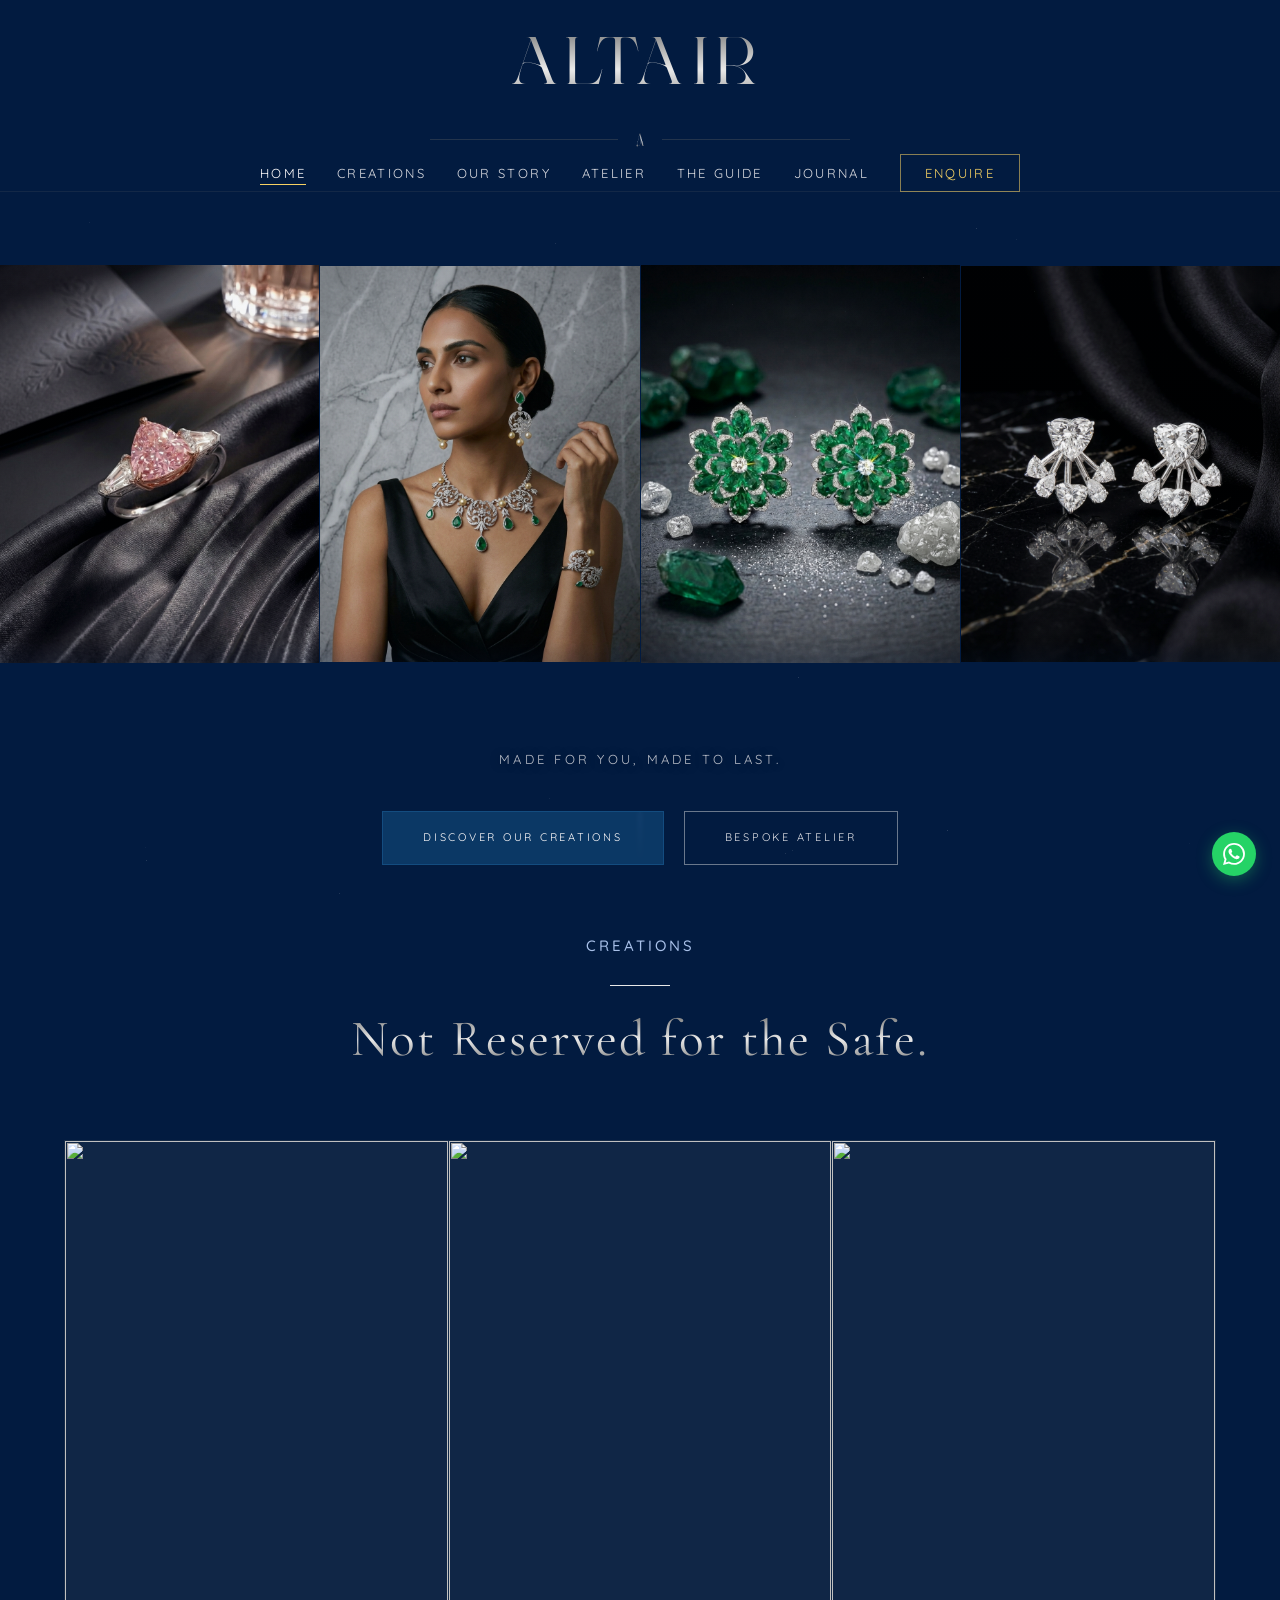
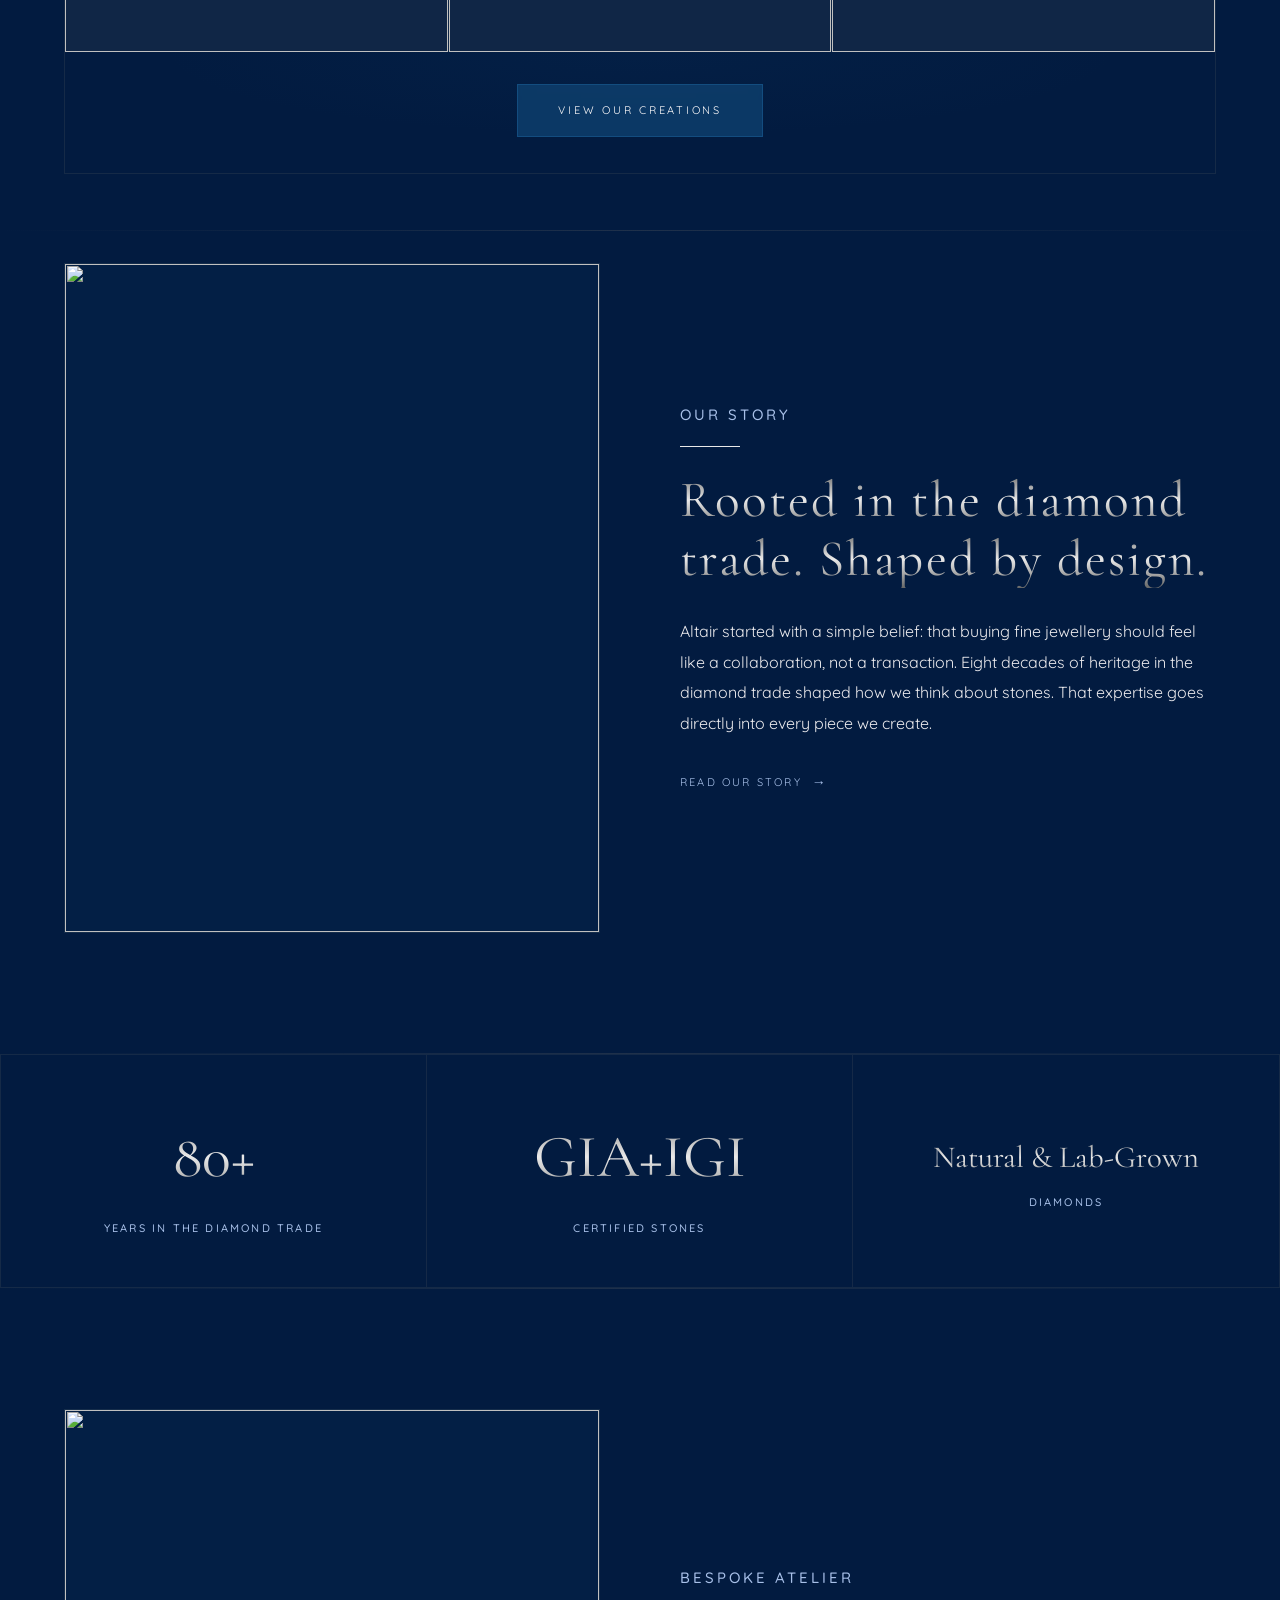
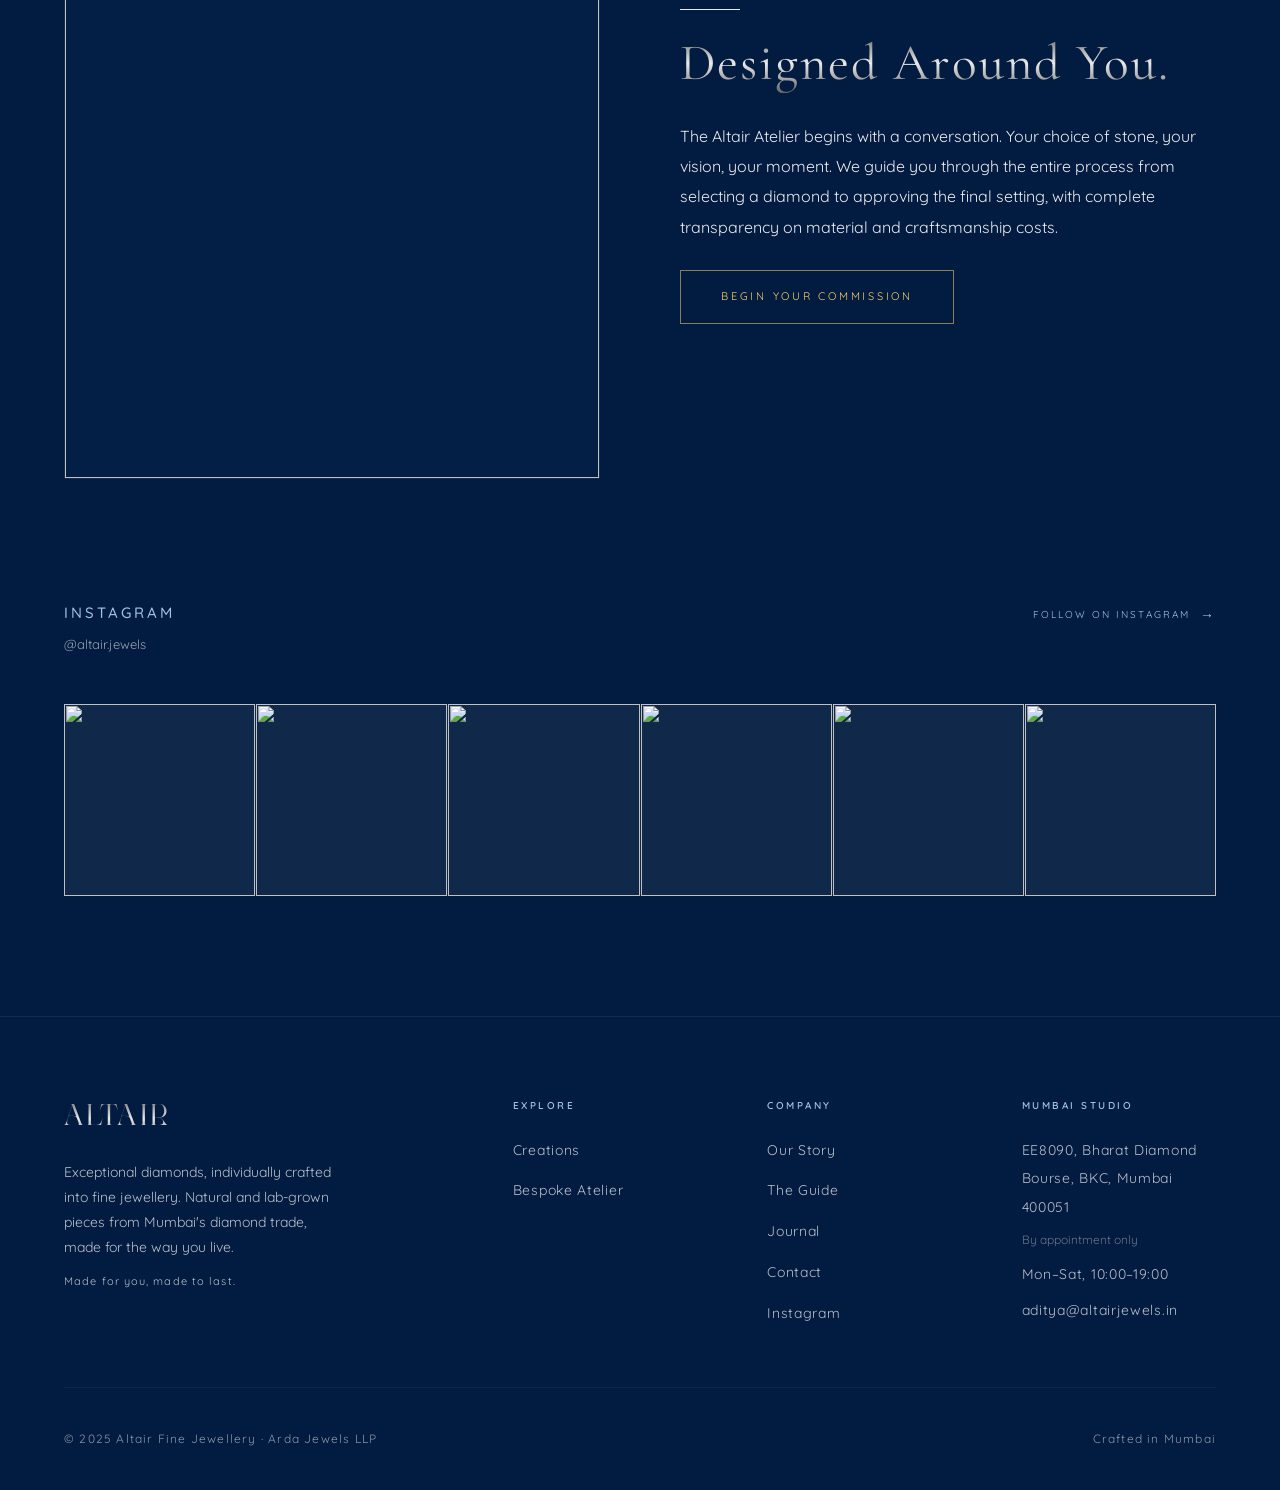
==== commit cabf467e: "add journal" ====
--- a/index.html
+++ b/index.html
@@ -202,6 +202,7 @@
         <li><a href="#" data-page="about">Our Story</a></li>
         <li><a href="#" data-page="bespoke">Atelier</a></li>
         <li><a href="#" data-page="education">The Guide</a></li>
+        <li><a href="#" data-page="journal">Journal</a></li>
         <li><a href="#" data-page="contact" class="nav-cta">Enquire</a></li>
       </ul>
 
@@ -220,6 +221,7 @@
   <a href="#" data-page="about">Our Story</a>
   <a href="#" data-page="bespoke">Atelier</a>
   <a href="#" data-page="education">The Guide</a>
+  <a href="#" data-page="journal">Journal</a>
   <a href="#" data-page="contact" class="nav-mobile-cta">Enquire</a>
 </div>
 
@@ -1619,9 +1621,49 @@
 
 
 <!-- ════════════════════════════════════
+     PAGE: JOURNAL
+════════════════════════════════════ -->
+<div id="page-journal" class="page">
+
+  <div class="page-hero">
+    <div class="page-hero-bg"></div>
+    <div class="max-w" style="position:relative;z-index:2;">
+      <p class="subtitle fade-up">Notes from the Atelier</p>
+      <div class="divider" style="margin:16px 0 24px;"></div>
+      <h1 class="display fade-up">The Journal.</h1>
+    </div>
+  </div>
+
+  <section>
+    <div class="max-w">
+
+      <!-- Listing view -->
+      <div id="journal-listing">
+        <div id="journal-grid" style="display:grid;grid-template-columns:repeat(3,1fr);gap:40px;">
+          <p style="grid-column:1/-1;text-align:center;color:rgba(255,252,252,0.5);padding:60px 0;">Loading journal entries…</p>
+        </div>
+      </div>
+
+      <!-- Single post view (hidden until a post is opened) -->
+      <div id="journal-post" style="display:none;max-width:760px;margin:0 auto;">
+        <a href="#" id="journal-back" style="display:inline-block;margin-bottom:32px;font-family:var(--font-sub);font-size:12px;letter-spacing:0.12em;text-transform:uppercase;color:var(--stellar-lime);border-bottom:1px solid rgba(247,210,99,0.5);padding-bottom:2px;">← Back to Journal</a>
+        <p id="journal-post-date" style="font-family:var(--font-sub);font-size:12px;letter-spacing:0.14em;text-transform:uppercase;color:#a8c0e8;margin-bottom:12px;"></p>
+        <h1 id="journal-post-title" class="section-title" style="margin-bottom:28px;"></h1>
+        <img id="journal-post-image" src="" alt="" style="width:100%;border-radius:2px;margin-bottom:32px;display:none;" />
+        <div id="journal-post-body" style="font-size:16px;line-height:1.85;color:rgba(255,252,252,0.82);"></div>
+      </div>
+
+    </div>
+  </section>
+
+</div><!-- /page-journal -->
+
+
+<!-- ════════════════════════════════════
      PAGE: CONTACT
 ════════════════════════════════════ -->
 <div id="page-contact" class="page">
+
 
   <div class="page-hero">
     <div class="page-hero-bg"></div>
@@ -1748,6 +1790,7 @@
       <ul class="footer-links">
         <li><a href="#" data-page-link="about">Our Story</a></li>
         <li><a href="#" data-page-link="education">The Guide</a></li>
+        <li><a href="#" data-page-link="journal">Journal</a></li>
         <li><a href="#" data-page-link="contact">Contact</a></li>
         <li><a href="https://www.instagram.com/altair.jewels" target="_blank" rel="noopener">Instagram</a></li>
       </ul>
@@ -1783,6 +1826,126 @@
 </form>
 
 <script src="js/main.js"></script>  <!-- Floating WhatsApp button -->
+
+<script src="https://cdn.jsdelivr.net/npm/marked/marked.min.js"></script>
+<script>
+  (function () {
+    var GH_OWNER = 'aditya25891';
+    var GH_REPO = 'altair-website';
+    var GH_BRANCH = 'main';
+    var CONTENT_PATH = 'content/journal';
+
+    var grid = document.getElementById('journal-grid');
+    var listingEl = document.getElementById('journal-listing');
+    var postEl = document.getElementById('journal-post');
+    var loaded = false;
+    var posts = [];
+
+    function parseFrontmatter(raw) {
+      var match = raw.match(/^---\s*([\s\S]*?)\s*---\s*([\s\S]*)$/);
+      if (!match) return { data: {}, body: raw };
+      var fmText = match[1];
+      var body = match[2];
+      var data = {};
+      fmText.split('\n').forEach(function (line) {
+        var idx = line.indexOf(':');
+        if (idx === -1) return;
+        var key = line.slice(0, idx).trim();
+        var val = line.slice(idx + 1).trim().replace(/^["']|["']$/g, '');
+        data[key] = val;
+      });
+      return { data: data, body: body };
+    }
+
+    function formatDate(iso) {
+      try {
+        var d = new Date(iso);
+        return d.toLocaleDateString('en-US', { year: 'numeric', month: 'long', day: 'numeric' });
+      } catch (e) { return ''; }
+    }
+
+    function renderGrid() {
+      if (!posts.length) {
+        grid.innerHTML = '<p style="grid-column:1/-1;text-align:center;color:rgba(255,252,252,0.5);padding:60px 0;">No journal entries yet — check back soon.</p>';
+        return;
+      }
+      grid.innerHTML = posts.map(function (p, i) {
+        var img = p.data.image ? '<div style="aspect-ratio:4/3;overflow:hidden;margin-bottom:20px;"><img src="' + p.data.image + '" alt="" style="width:100%;height:100%;object-fit:cover;" /></div>' : '';
+        return '<a href="#" class="journal-card" data-idx="' + i + '" style="display:block;text-decoration:none;color:inherit;">' +
+          img +
+          '<p style="font-family:var(--font-sub);font-size:11px;letter-spacing:0.12em;text-transform:uppercase;color:#a8c0e8;margin-bottom:10px;">' + formatDate(p.data.date) + '</p>' +
+          '<h3 style="font-family:\'Cormorant Garamond\',Georgia,serif;font-size:24px;margin-bottom:10px;color:var(--lunar-mist);">' + p.data.title + '</h3>' +
+          '<p style="font-size:14px;color:rgba(255,252,252,0.65);line-height:1.7;">' + (p.data.excerpt || '') + '</p>' +
+          '</a>';
+      }).join('');
+
+      grid.querySelectorAll('.journal-card').forEach(function (card) {
+        card.addEventListener('click', function (e) {
+          e.preventDefault();
+          openPost(posts[parseInt(card.getAttribute('data-idx'), 10)]);
+        });
+      });
+    }
+
+    function openPost(post) {
+      document.getElementById('journal-post-date').textContent = formatDate(post.data.date);
+      document.getElementById('journal-post-title').textContent = post.data.title;
+      var imgEl = document.getElementById('journal-post-image');
+      if (post.data.image) {
+        imgEl.src = post.data.image;
+        imgEl.style.display = 'block';
+      } else {
+        imgEl.style.display = 'none';
+      }
+      document.getElementById('journal-post-body').innerHTML = window.marked ? marked.parse(post.body) : post.body;
+      listingEl.style.display = 'none';
+      postEl.style.display = 'block';
+      window.scrollTo({ top: 0, behavior: 'instant' });
+    }
+
+    document.getElementById('journal-back').addEventListener('click', function (e) {
+      e.preventDefault();
+      postEl.style.display = 'none';
+      listingEl.style.display = 'block';
+    });
+
+    function loadPosts() {
+      if (loaded) return;
+      loaded = true;
+      var apiUrl = 'https://api.github.com/repos/' + GH_OWNER + '/' + GH_REPO + '/contents/' + CONTENT_PATH + '?ref=' + GH_BRANCH;
+
+      fetch(apiUrl)
+        .then(function (res) { return res.json(); })
+        .then(function (files) {
+          if (!Array.isArray(files)) throw new Error('Unexpected response');
+          var mdFiles = files.filter(function (f) { return f.name.endsWith('.md'); });
+          return Promise.all(mdFiles.map(function (f) {
+            var rawUrl = 'https://raw.githubusercontent.com/' + GH_OWNER + '/' + GH_REPO + '/' + GH_BRANCH + '/' + CONTENT_PATH + '/' + f.name;
+            return fetch(rawUrl).then(function (r) { return r.text(); }).then(parseFrontmatter);
+          }));
+        })
+        .then(function (parsed) {
+          posts = parsed.sort(function (a, b) {
+            return new Date(b.data.date) - new Date(a.data.date);
+          });
+          renderGrid();
+        })
+        .catch(function (err) {
+          console.warn('Journal load failed:', err);
+          grid.innerHTML = '<p style="grid-column:1/-1;text-align:center;color:rgba(255,252,252,0.5);padding:60px 0;">Unable to load journal entries right now.</p>';
+        });
+    }
+
+    // Load when the Journal nav link is clicked, and also if the page
+    // happens to already be active on load (e.g. direct link in future).
+    document.querySelectorAll('[data-page="journal"], [data-page-link="journal"]').forEach(function (el) {
+      el.addEventListener('click', loadPosts);
+    });
+    if (document.getElementById('page-journal') && document.getElementById('page-journal').classList.contains('active')) {
+      loadPosts();
+    }
+  })();
+</script>
 
 <script>
   (function () {
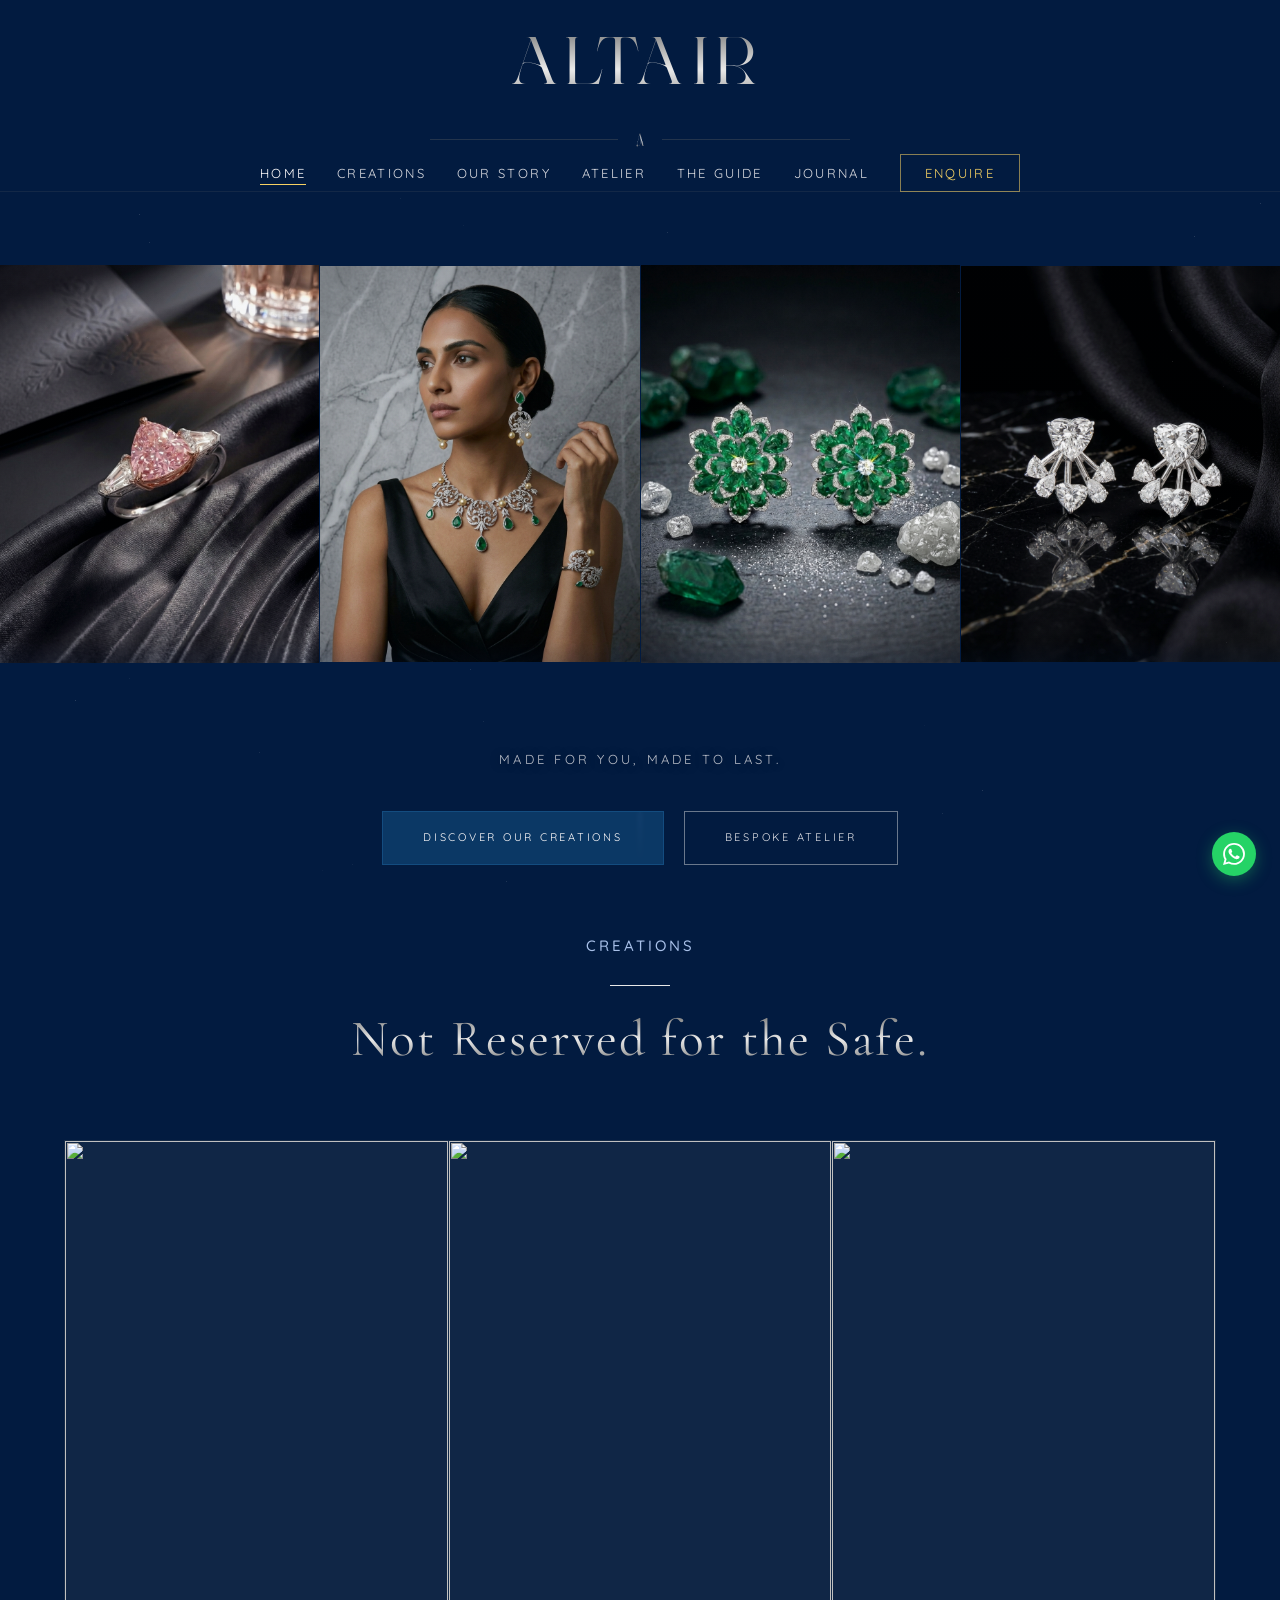
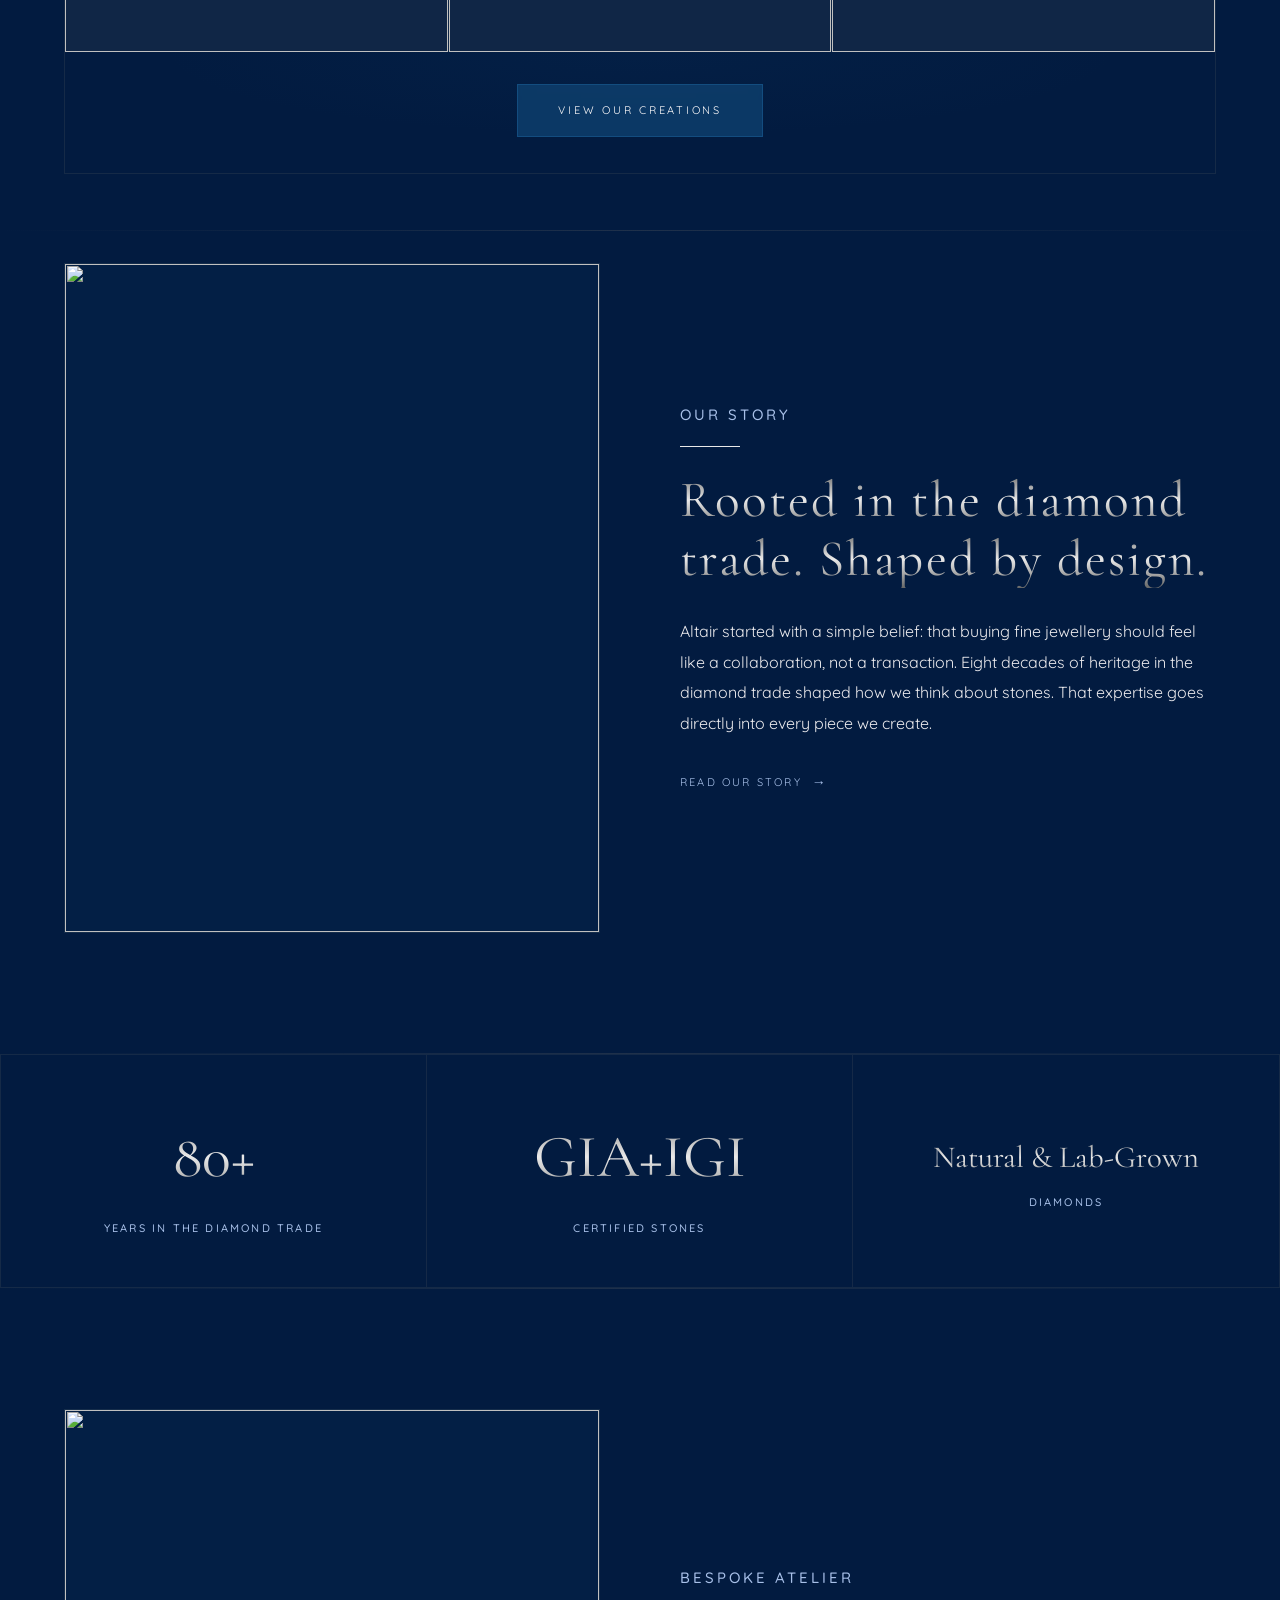
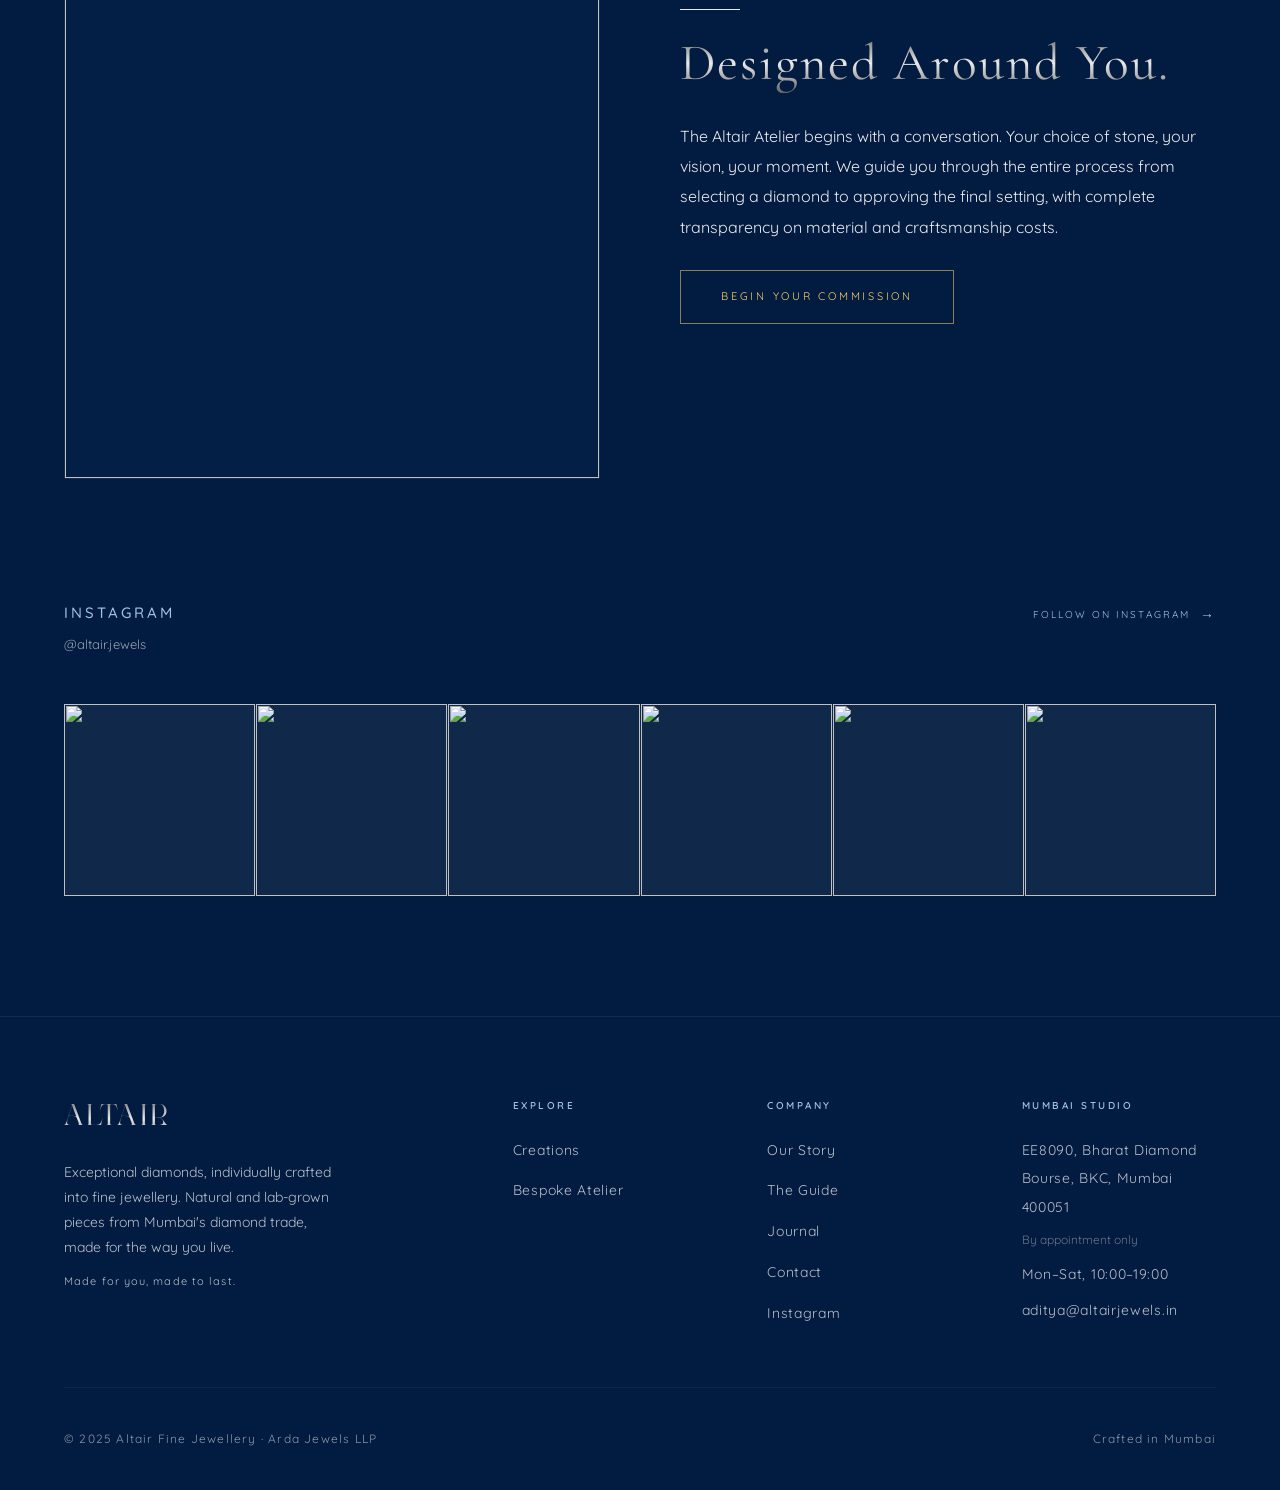
==== commit f8305bb6: "fix identity token redirect" ====
--- a/index.html
+++ b/index.html
@@ -13,6 +13,19 @@
 
   <link rel="icon" type="image/png" href="images/Altair_Symbol_SpaceBlue.png" />
   <link rel="apple-touch-icon" href="images/Altair_Symbol_SpaceBlue.png" />
+
+  <script>
+    // Netlify Identity invite/recovery/confirmation links point to the site
+    // root by default, but the actual login widget only lives on /admin/.
+    // If one of those tokens lands here instead, forward it there so the
+    // reset/invite flow still works correctly.
+    (function () {
+      var hash = window.location.hash;
+      if (hash && /^#(confirmation_token|invite_token|recovery_token|email_change_token)=/.test(hash)) {
+        window.location.replace('/admin/' + hash);
+      }
+    })();
+  </script>
 
   <style>
     /* Inline diamond / gem SVG illustrations */
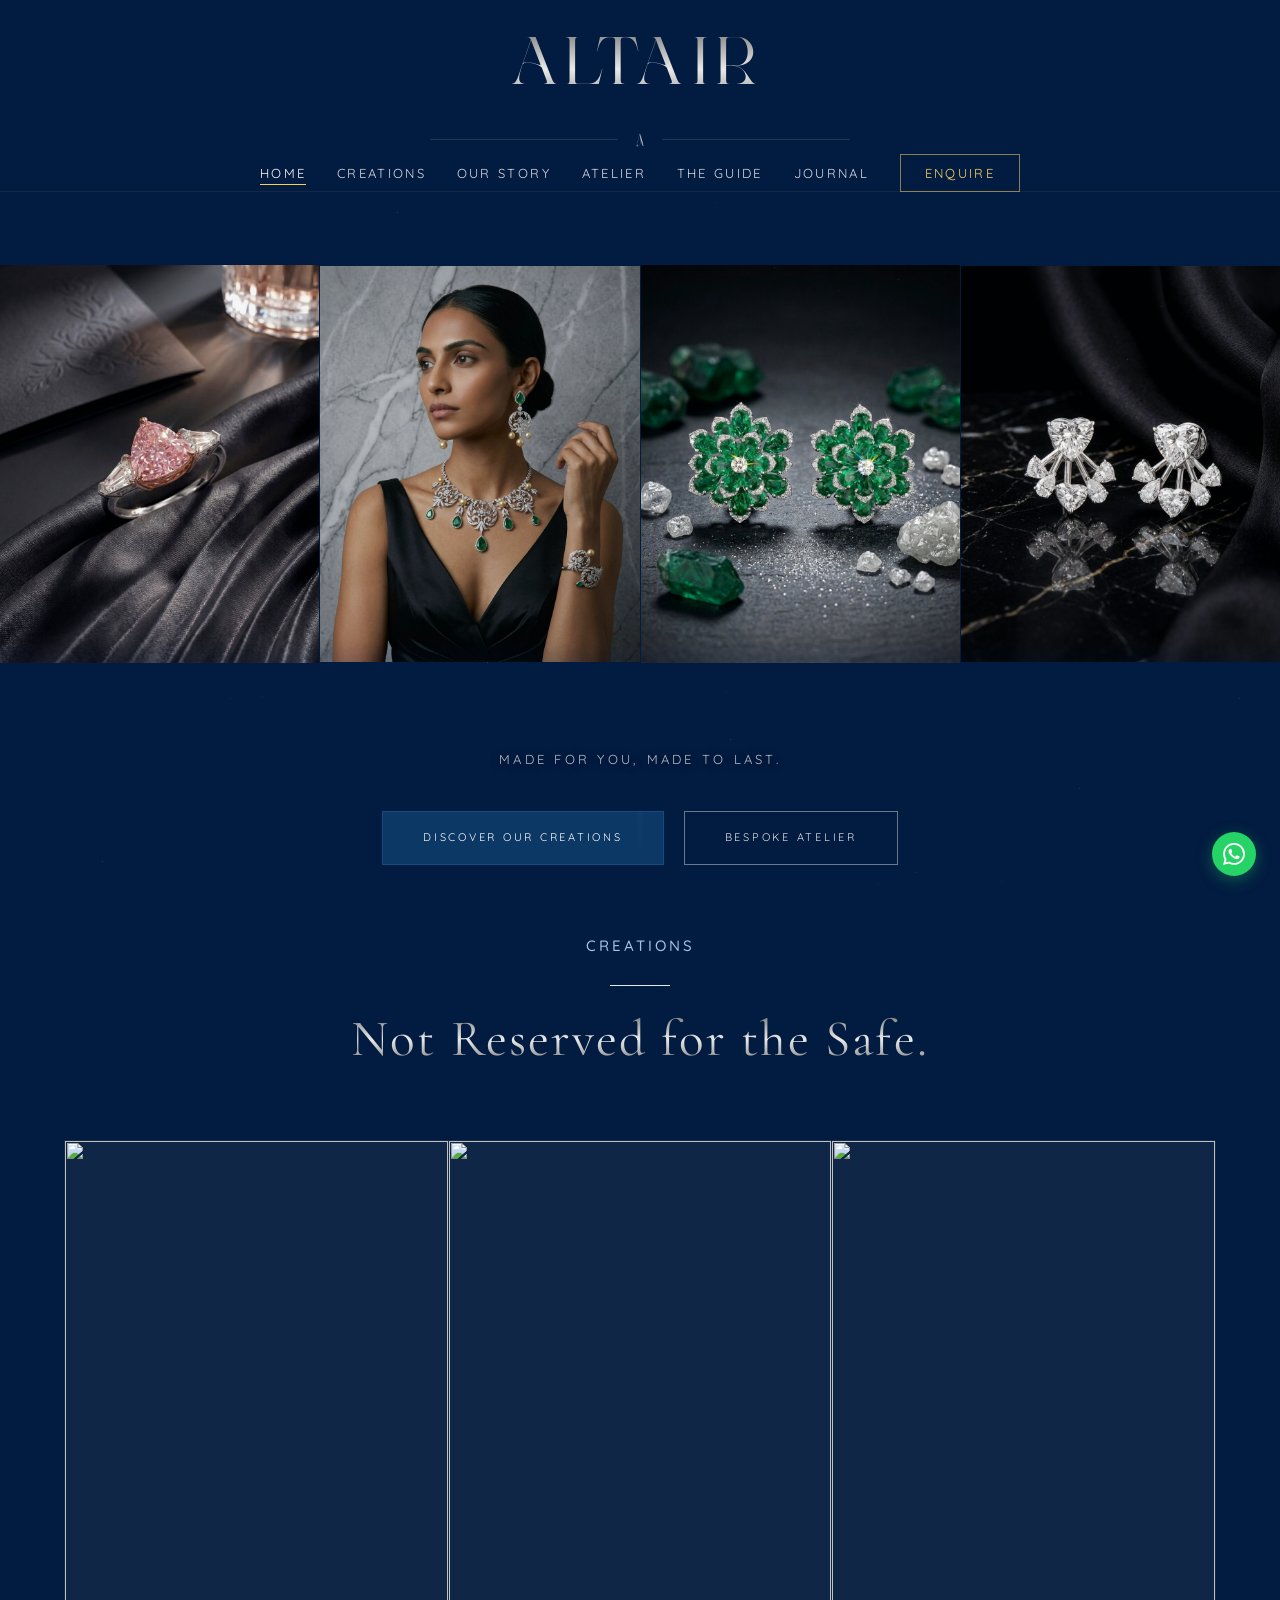
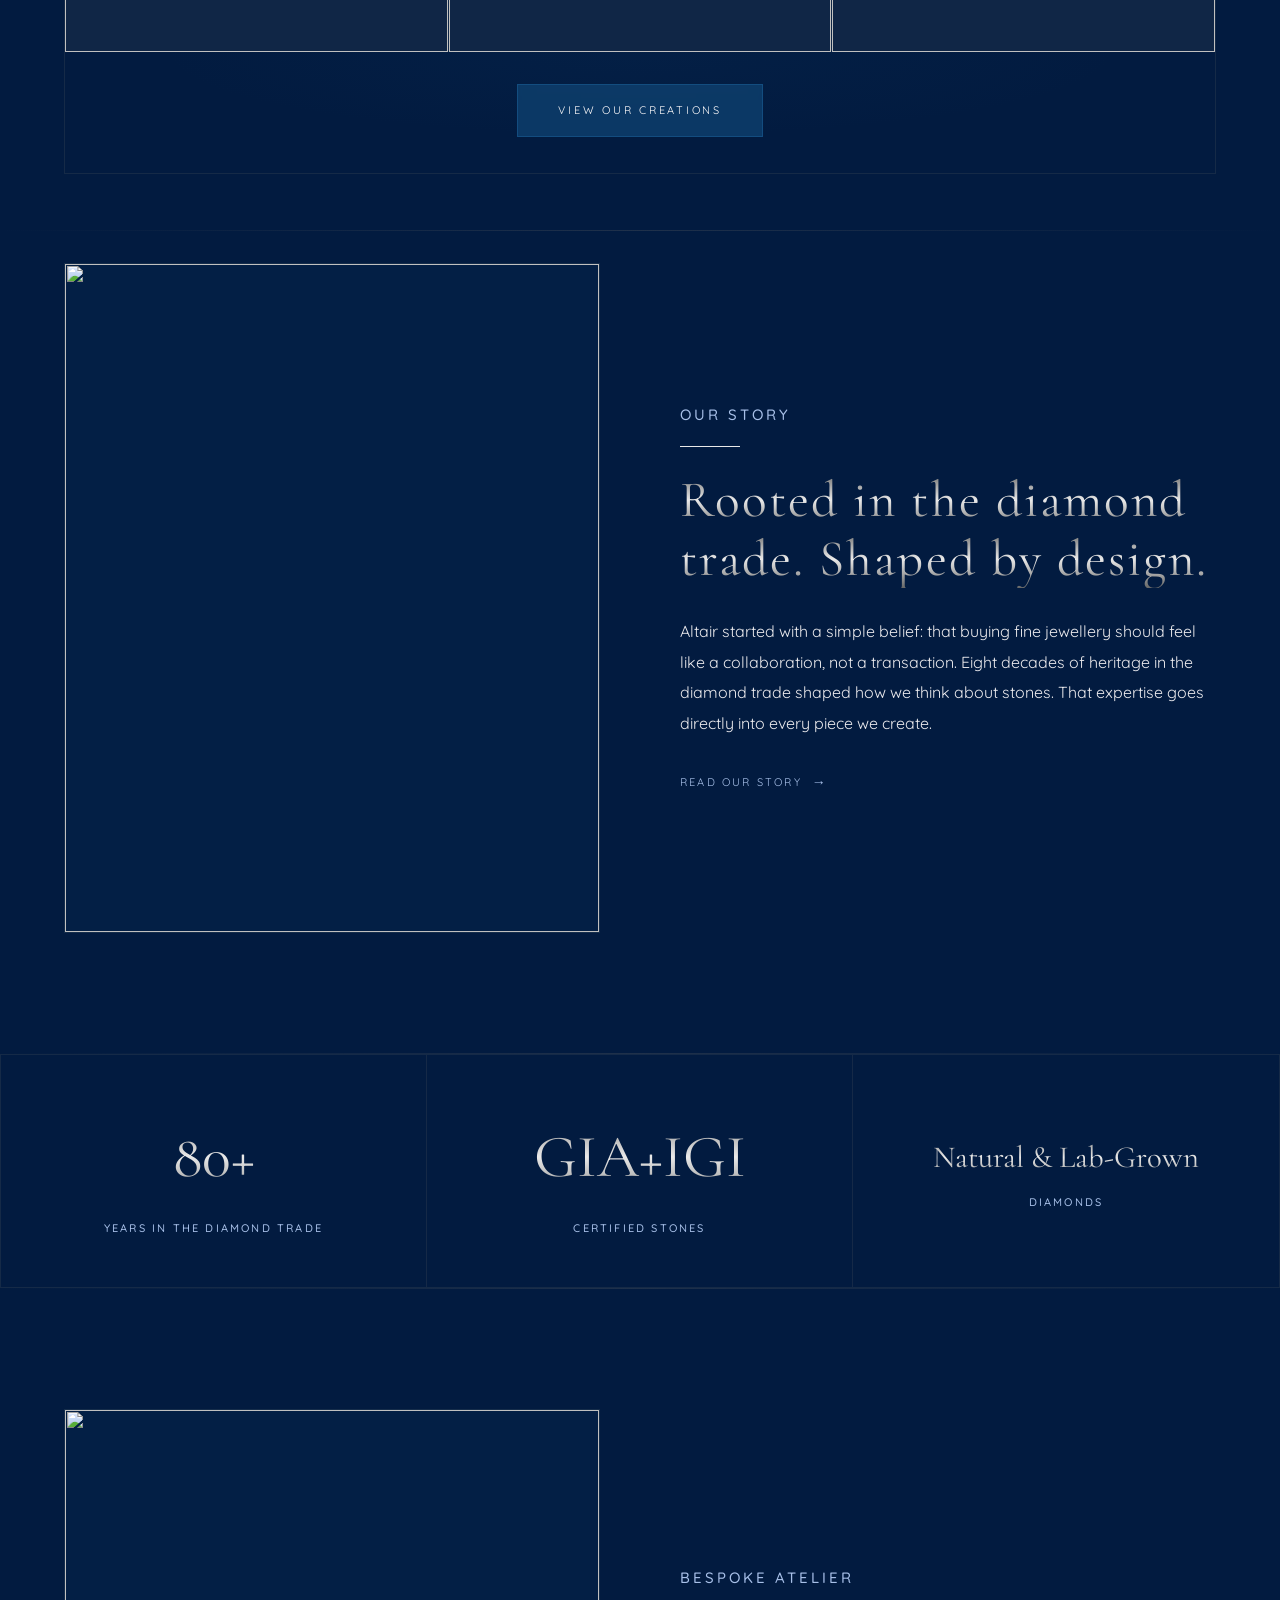
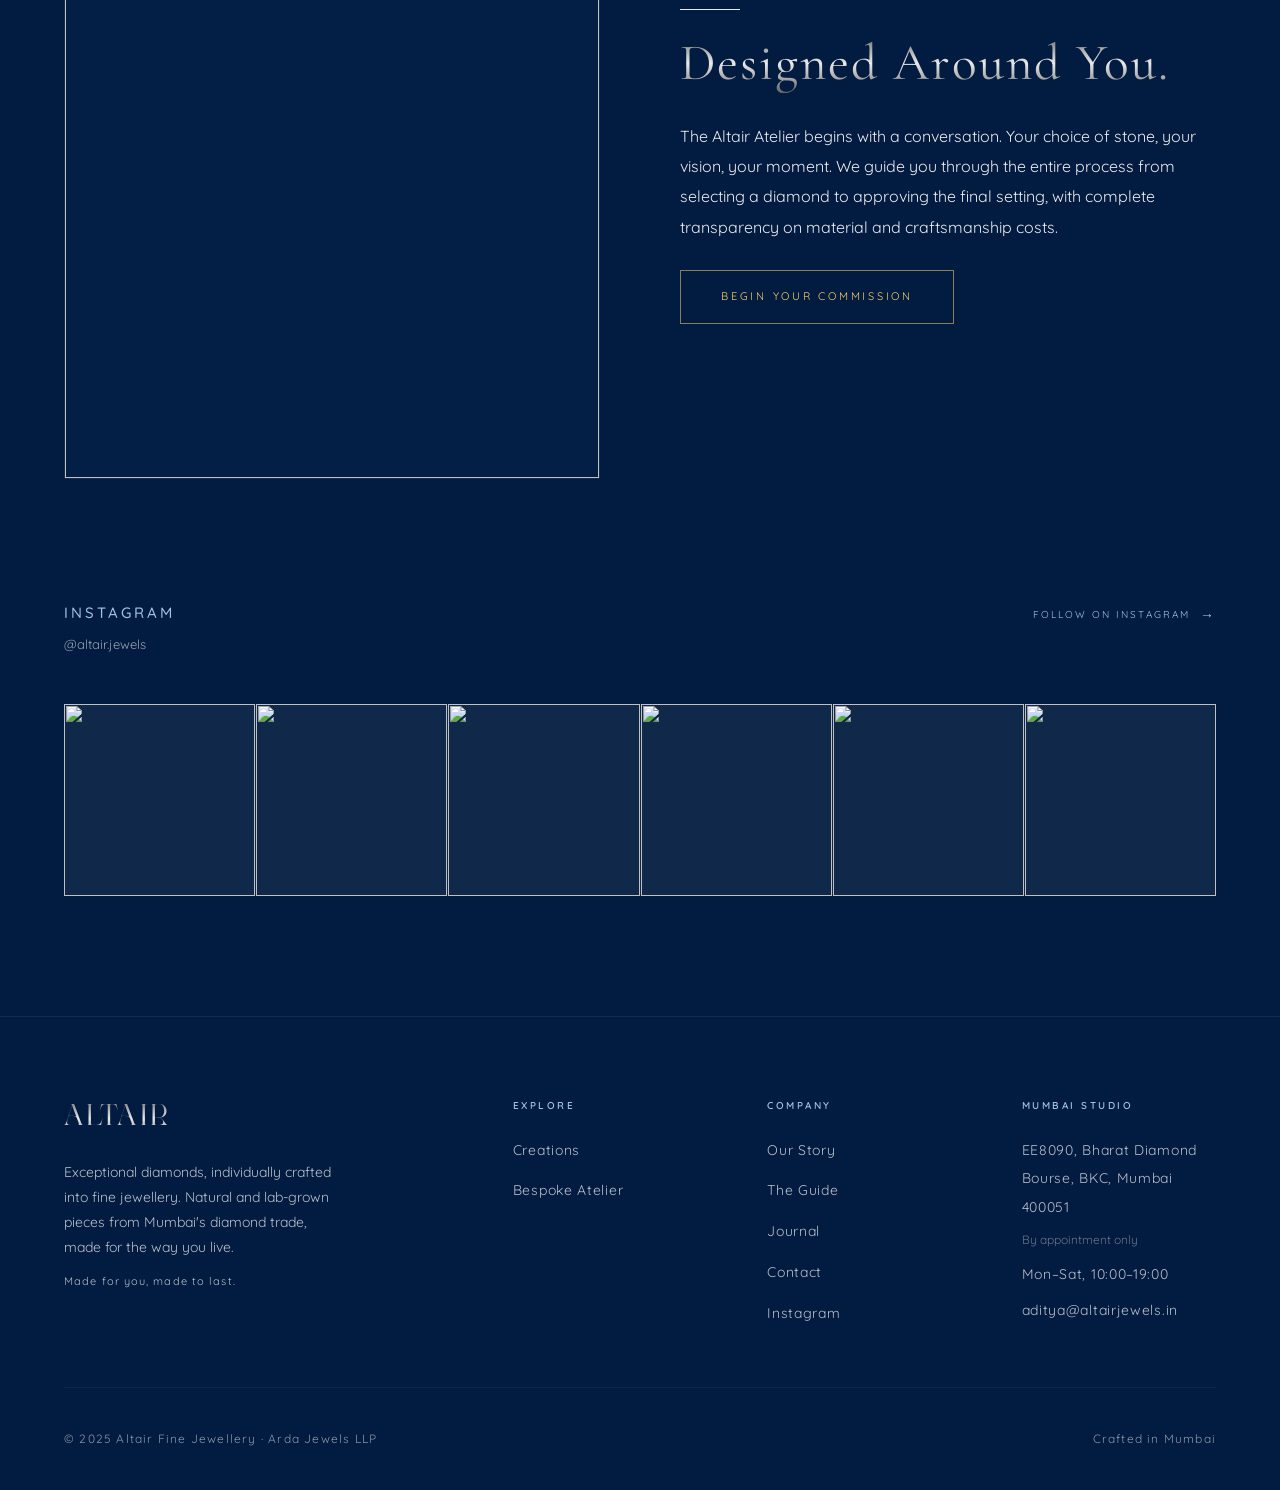
==== commit 017c0076: "Fix journal excerpt parsing for wrapped frontmatter lines" ====
--- a/index.html
+++ b/index.html
@@ -1860,12 +1860,28 @@
       var fmText = match[1];
       var body = match[2];
       var data = {};
-      fmText.split('\n').forEach(function (line) {
+      var currentKey = null;
+      var isLiteral = false;
+      fmText.replace(/\r/g, '').split('\n').forEach(function (line) {
+        if (!line.trim()) return;
+        // Indented lines are YAML continuations of the previous key.
+        // Decap wraps any value longer than ~80 chars onto a second line.
+        if (/^\s/.test(line) && currentKey) {
+          data[currentKey] += (data[currentKey] ? (isLiteral ? '\n' : ' ') : '') + line.trim();
+          return;
+        }
         var idx = line.indexOf(':');
         if (idx === -1) return;
-        var key = line.slice(0, idx).trim();
-        var val = line.slice(idx + 1).trim().replace(/^["']|["']$/g, '');
-        data[key] = val;
+        currentKey = line.slice(0, idx).trim();
+        var val = line.slice(idx + 1).trim();
+        // Block scalar markers (>, >-, |, |-) mean the value follows below.
+        if (/^[|>][-+]?$/.test(val)) {
+          isLiteral = val.charAt(0) === '|';
+          data[currentKey] = '';
+        } else {
+          isLiteral = false;
+          data[currentKey] = val.replace(/^["']/, '').replace(/["']$/, '');
+        }
       });
       return { data: data, body: body };
     }
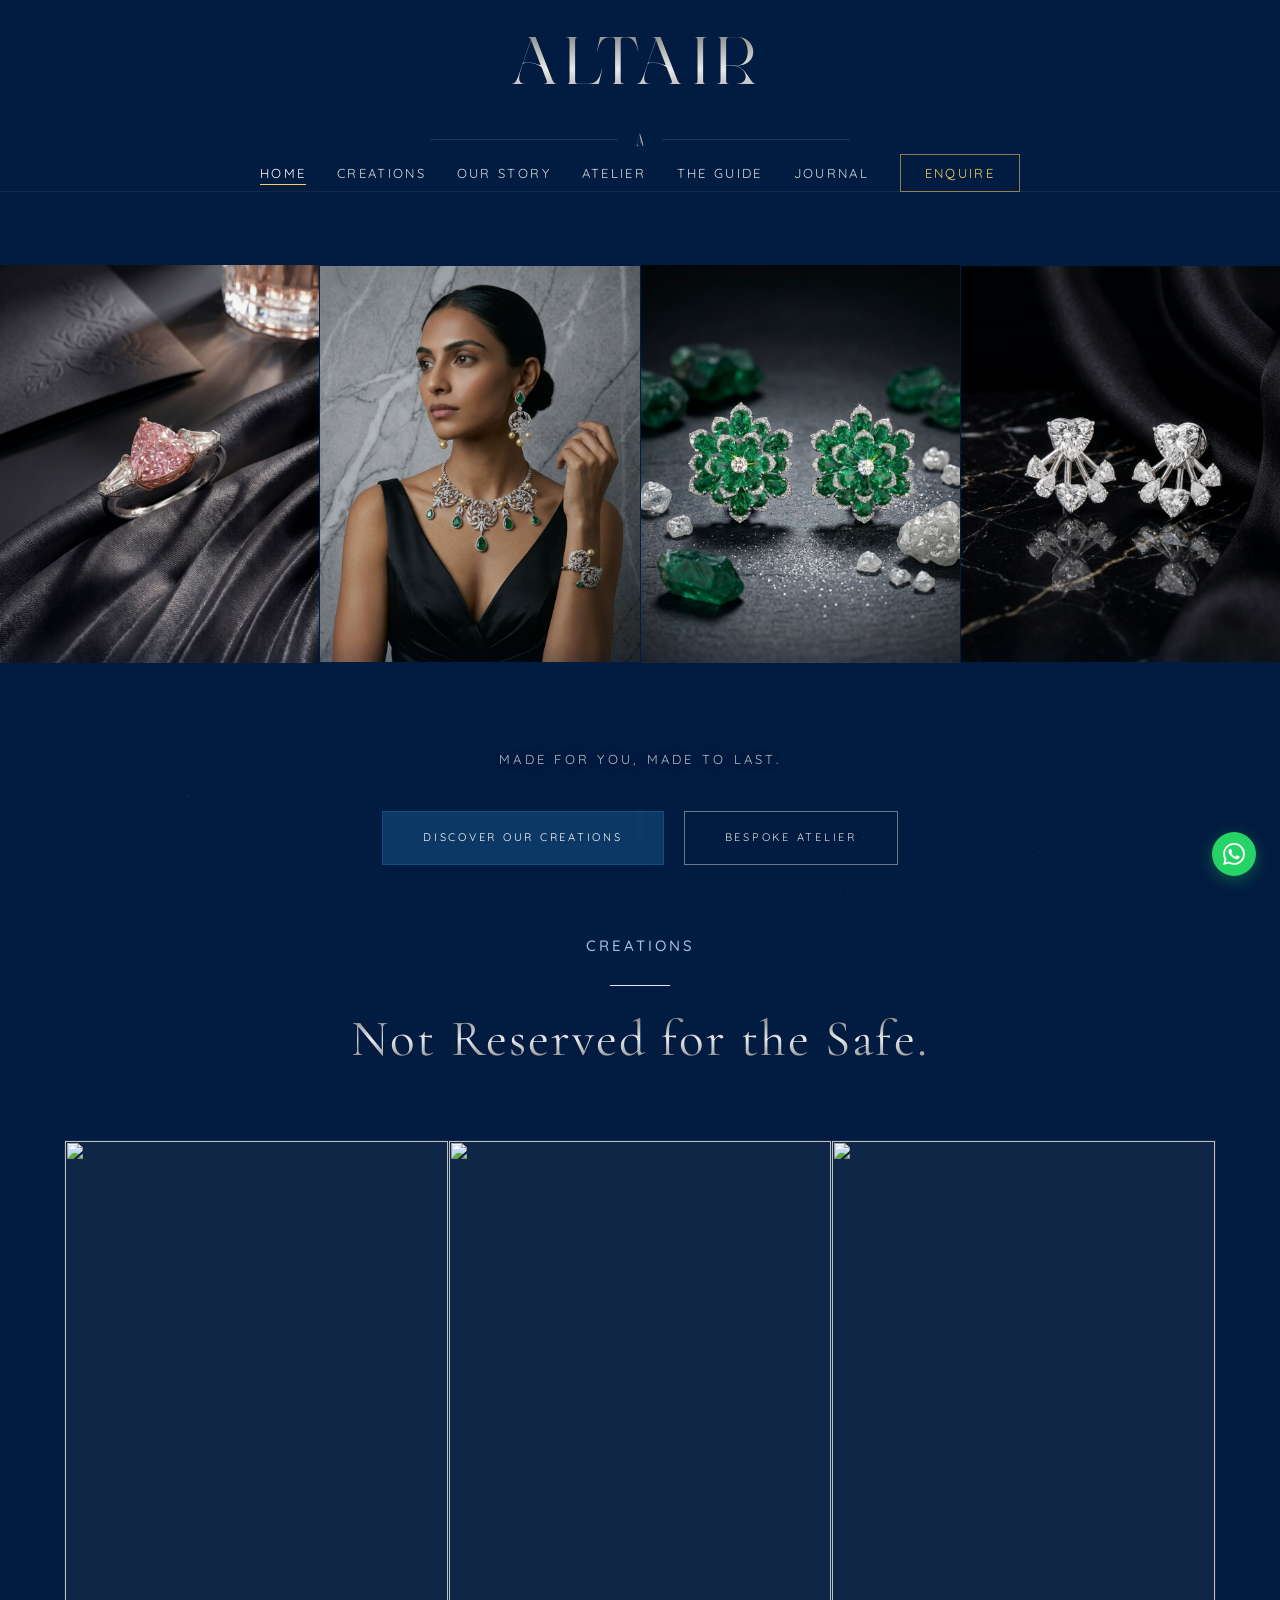
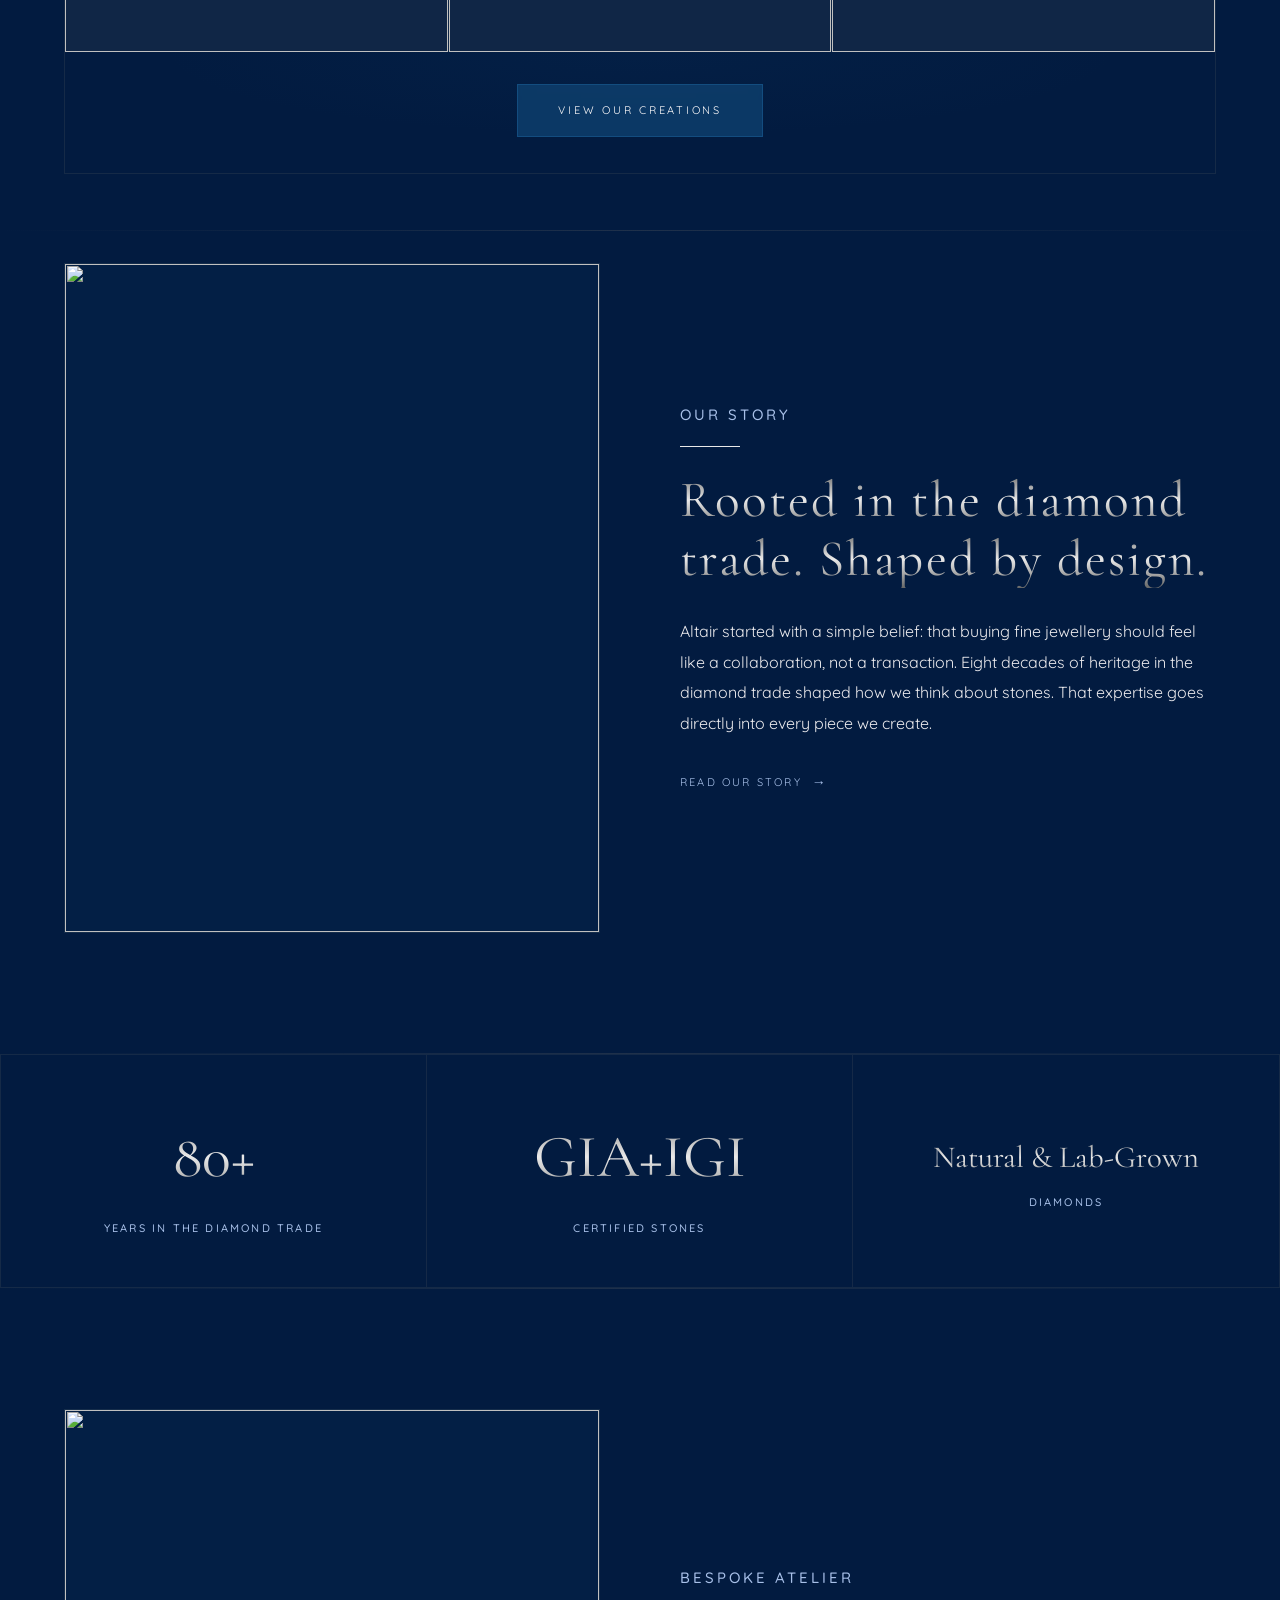
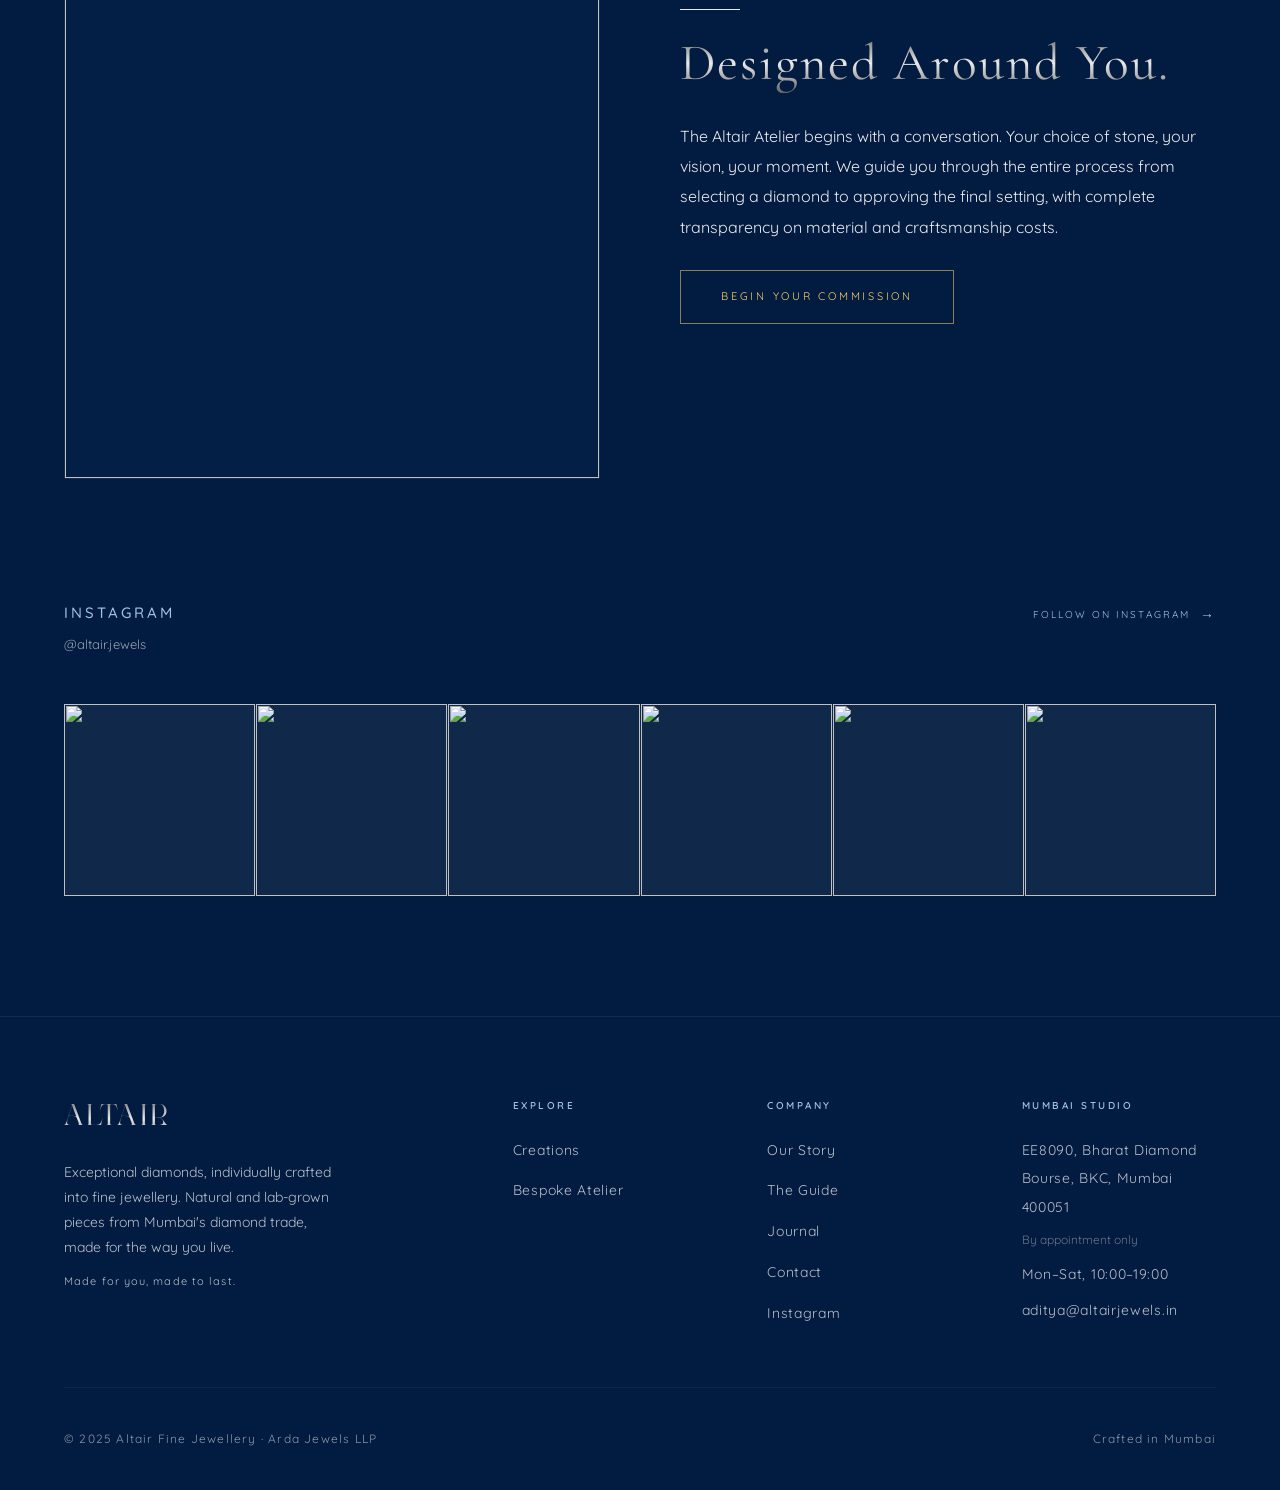
==== commit 1b102a99: "Update index.html" ====
--- a/index.html
+++ b/index.html
@@ -1860,28 +1860,12 @@
       var fmText = match[1];
       var body = match[2];
       var data = {};
-      var currentKey = null;
-      var isLiteral = false;
-      fmText.replace(/\r/g, '').split('\n').forEach(function (line) {
-        if (!line.trim()) return;
-        // Indented lines are YAML continuations of the previous key.
-        // Decap wraps any value longer than ~80 chars onto a second line.
-        if (/^\s/.test(line) && currentKey) {
-          data[currentKey] += (data[currentKey] ? (isLiteral ? '\n' : ' ') : '') + line.trim();
-          return;
-        }
+      fmText.split('\n').forEach(function (line) {
         var idx = line.indexOf(':');
         if (idx === -1) return;
-        currentKey = line.slice(0, idx).trim();
-        var val = line.slice(idx + 1).trim();
-        // Block scalar markers (>, >-, |, |-) mean the value follows below.
-        if (/^[|>][-+]?$/.test(val)) {
-          isLiteral = val.charAt(0) === '|';
-          data[currentKey] = '';
-        } else {
-          isLiteral = false;
-          data[currentKey] = val.replace(/^["']/, '').replace(/["']$/, '');
-        }
+        var key = line.slice(0, idx).trim();
+        var val = line.slice(idx + 1).trim().replace(/^["']|["']$/g, '');
+        data[key] = val;
       });
       return { data: data, body: body };
     }
@@ -2023,7 +2007,8 @@
           fetch('/.netlify/functions/send-confirmation', {
             method: 'POST',
             headers: { 'Content-Type': 'application/json' },
-            body: JSON.stringify(data)
+            body: JSON.stringify(data),
+            keepalive: true
           }).catch(function (err) {
             console.warn('Confirmation email request failed:', err);
           });
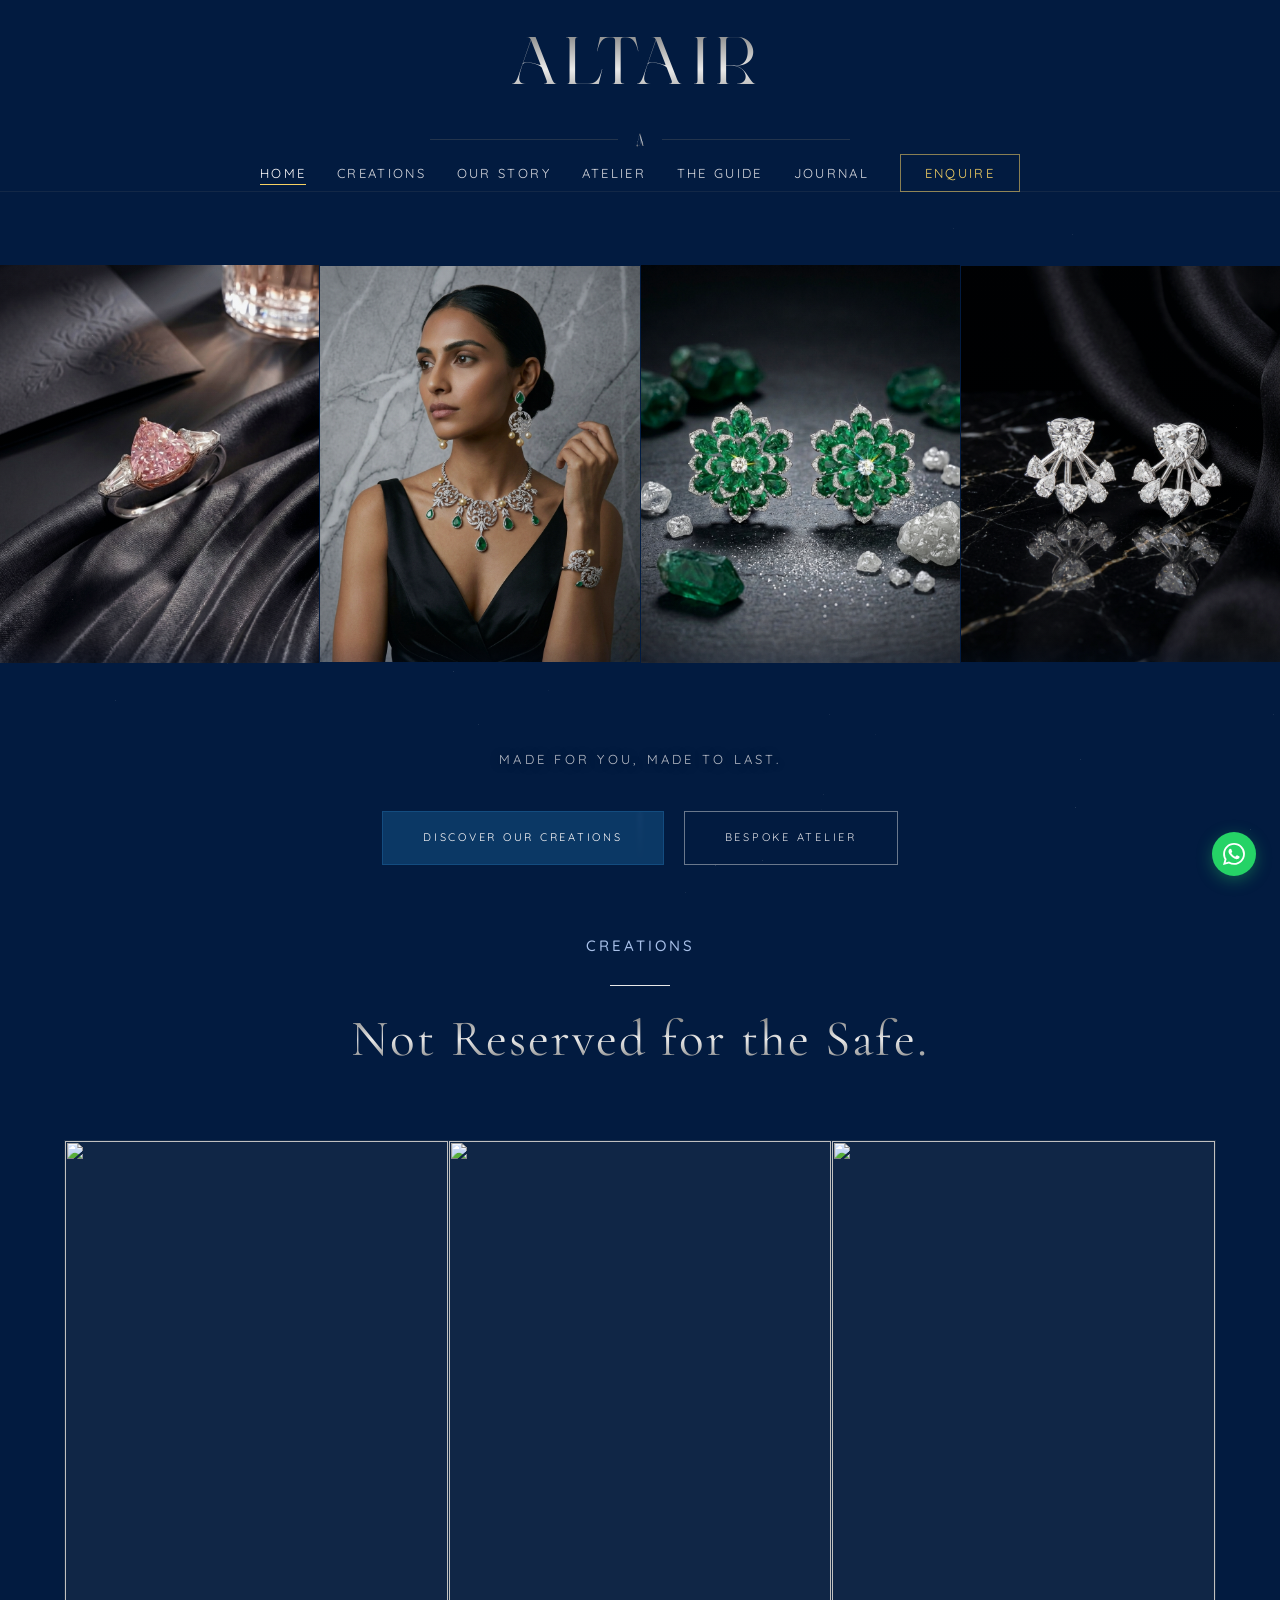
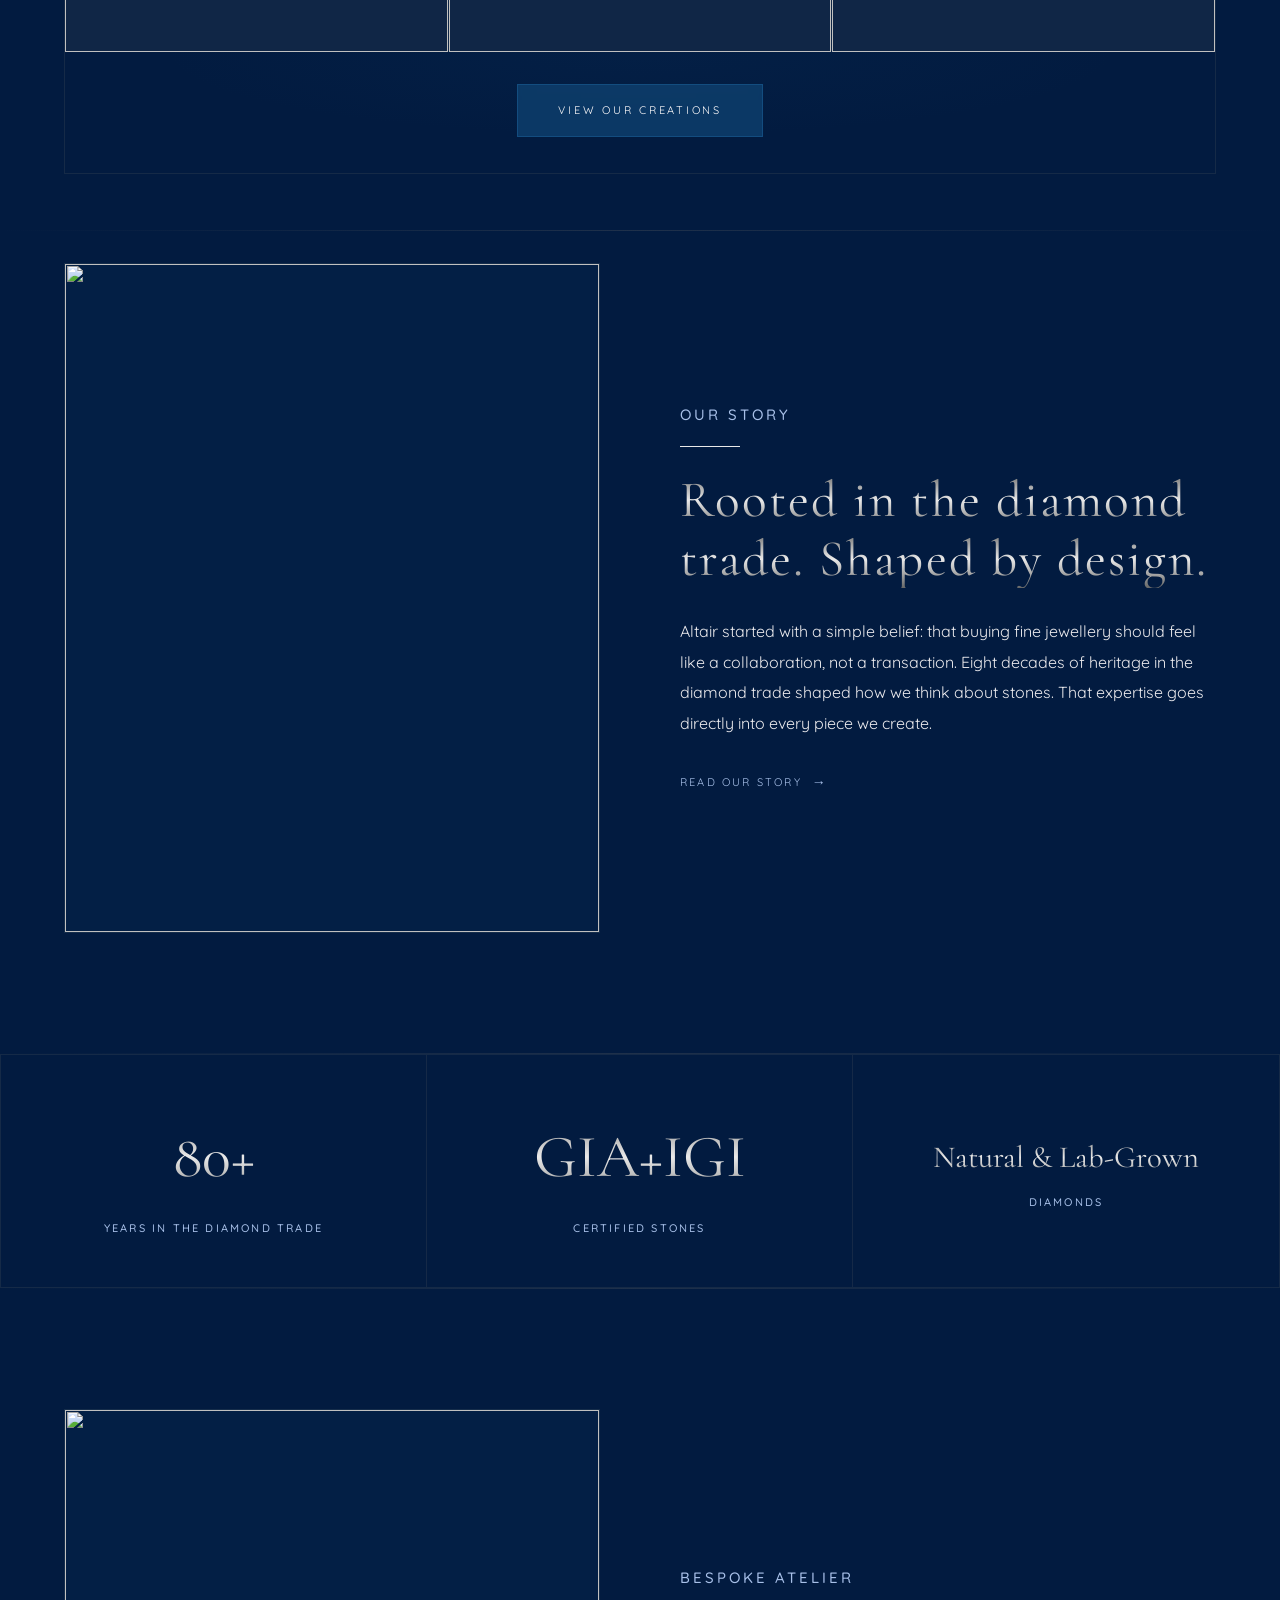
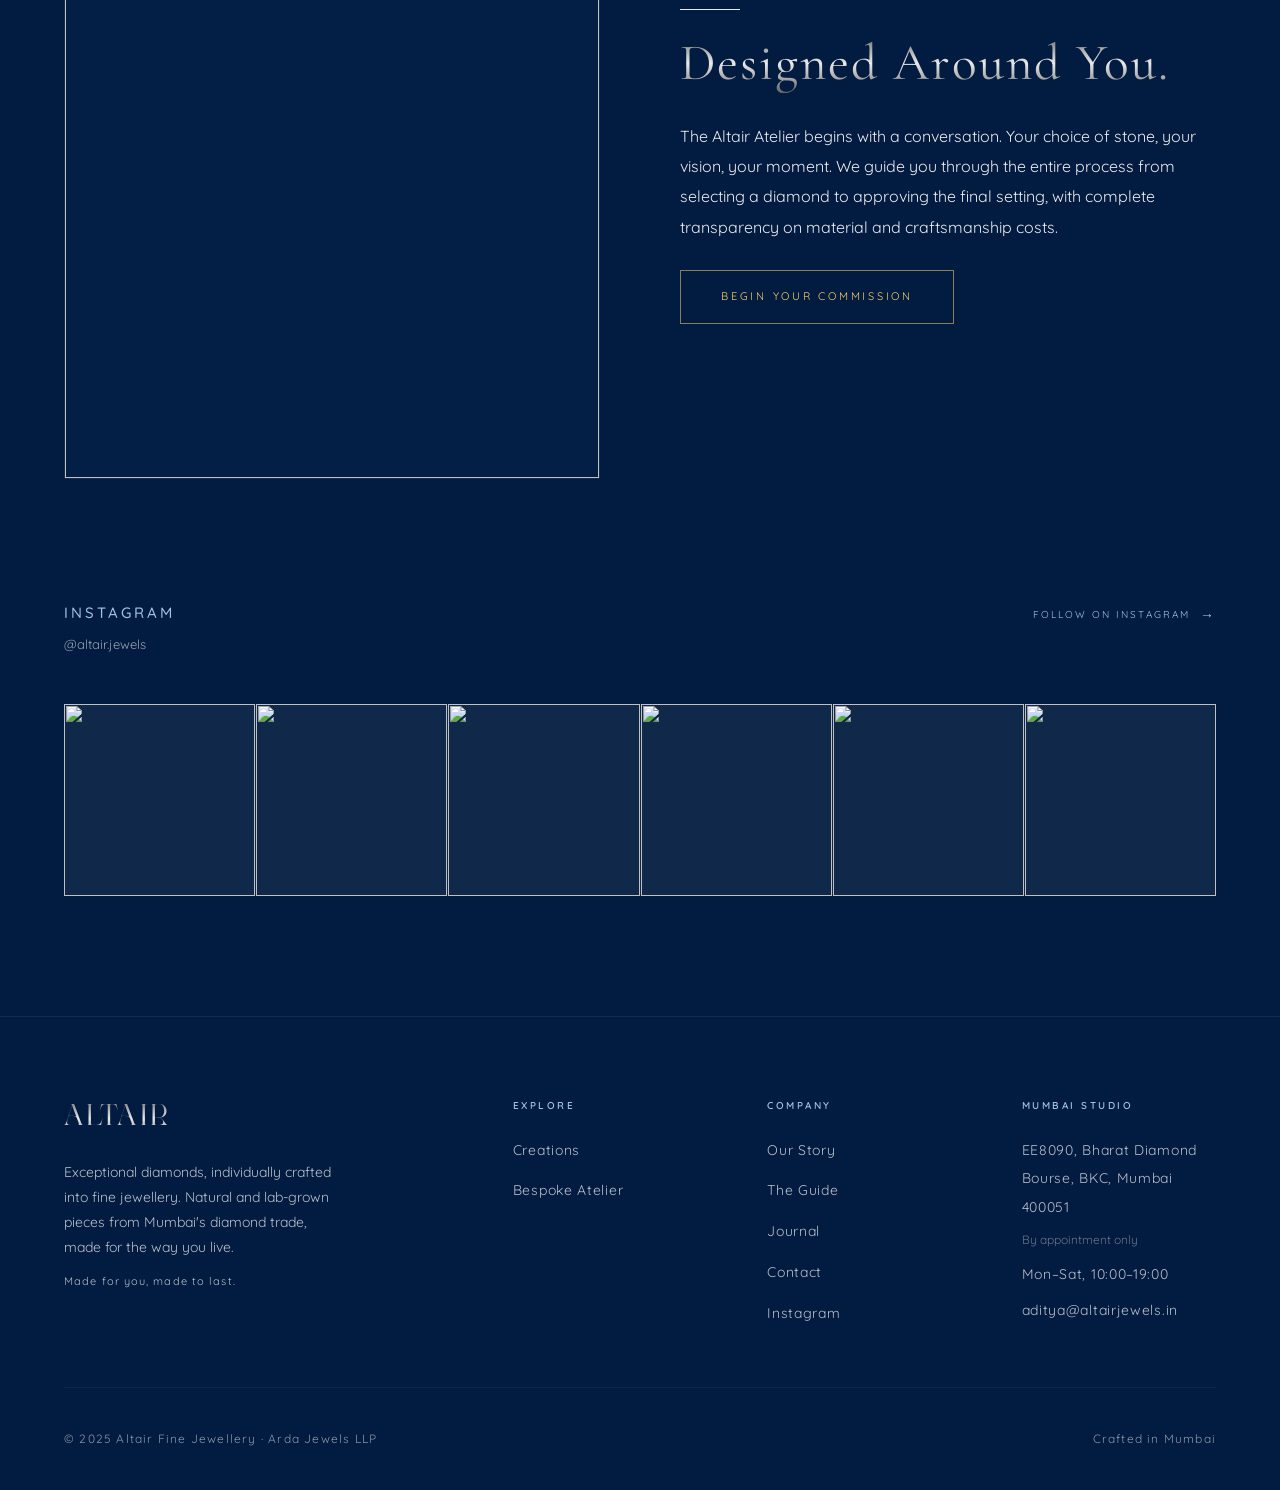
==== commit d337900a: "Show Our Story timeline photos on mobile The .ht-img-box rule hid every timeline photo below 700px. " ====
--- a/index.html
+++ b/index.html
@@ -1094,9 +1094,6 @@
           display: block;
           filter: grayscale(35%) contrast(1.05);
         }
-        @media (max-width: 700px) {
-          .ht-img-box { display: none; }
-        }
         .ht-row.left .ht-content { text-align: right; margin-left: auto; }
         .ht-row.left .ht-text { margin-left: auto; }
         .ht-row.right { direction: ltr; }
@@ -1118,6 +1115,16 @@
           }
           .ht-row.left .ht-text { margin-left: 0; }
           .ht-text { max-width: 100%; }
+          .ht-row .ht-marker,
+          .ht-row .ht-content { grid-row: 1; }
+          .ht-row .ht-img-box,
+          .ht-row.left .ht-img-box {
+            grid-column: 2;
+            grid-row: 2;
+            max-width: 100%;
+            margin: 20px 0 0 0;
+          }
+          .ht-row .ht-img-box.kl-portrait { max-width: 260px; }
         }
       </style>
 
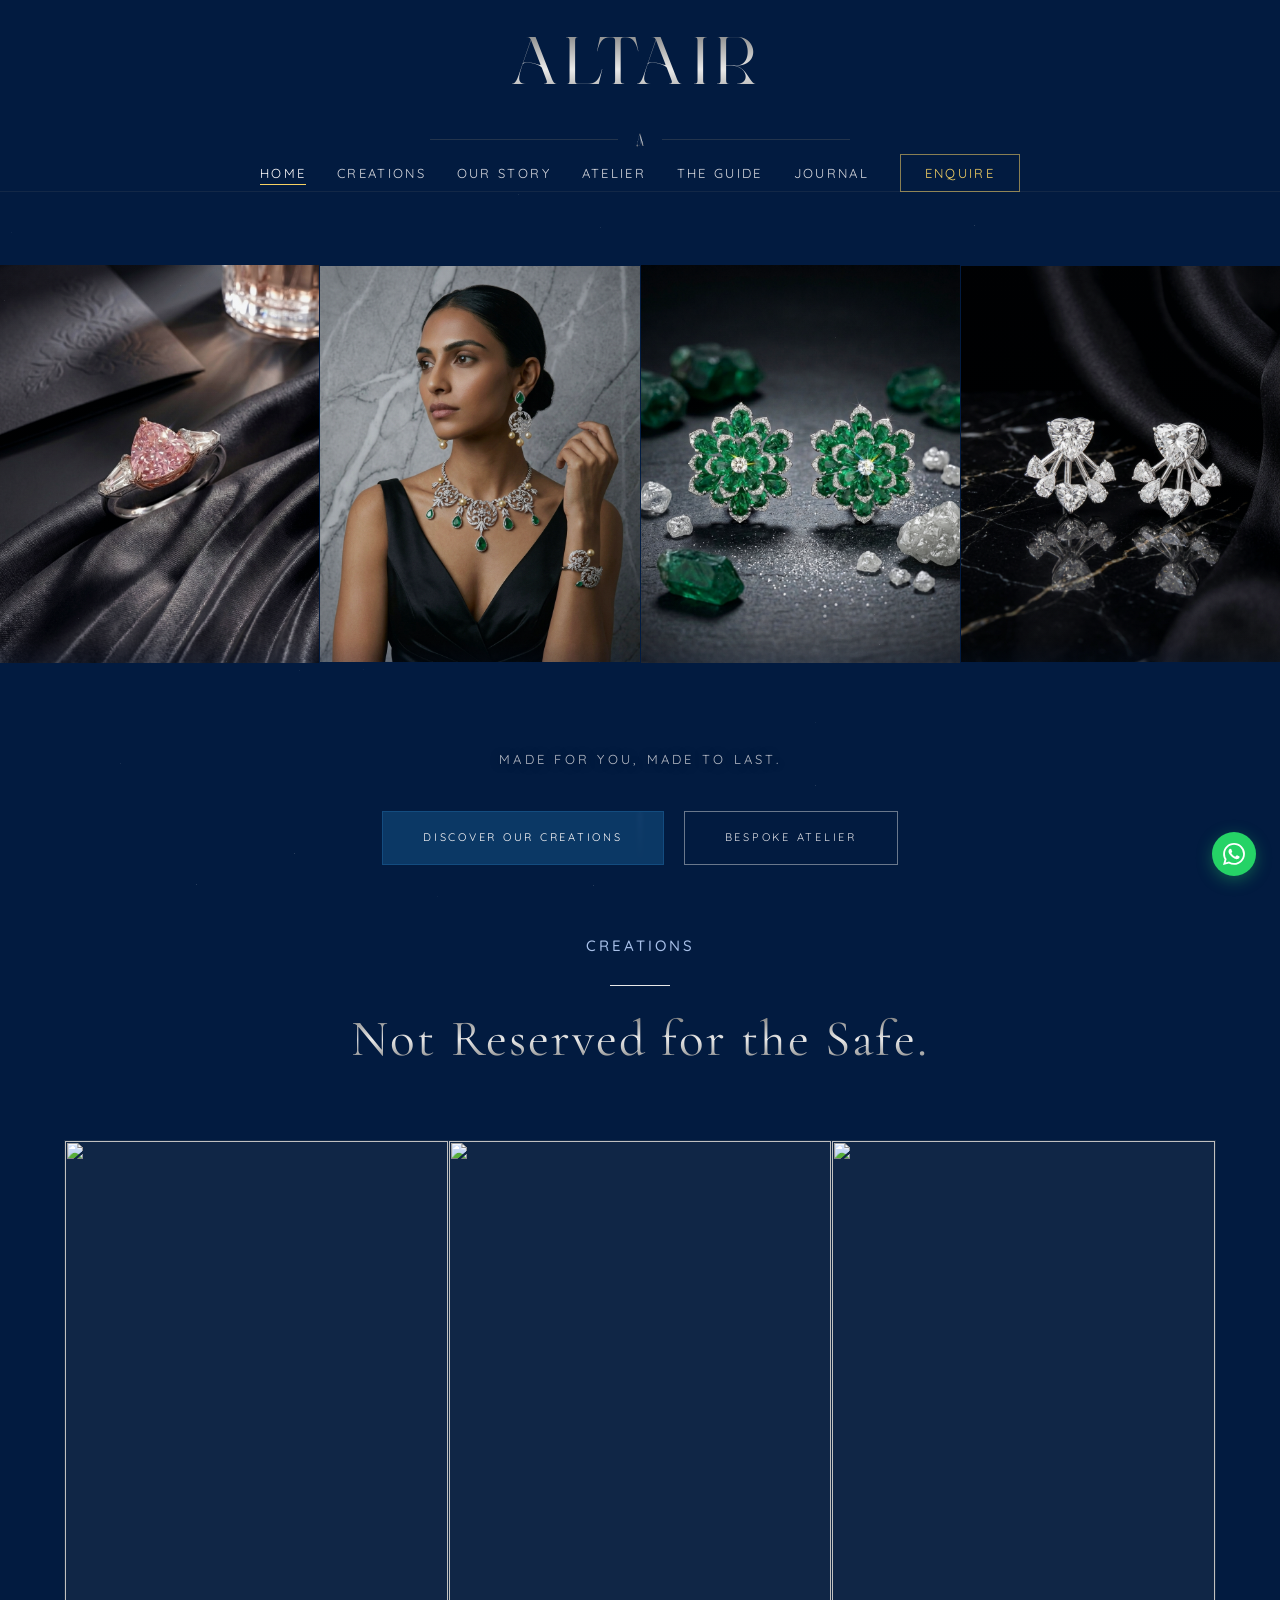
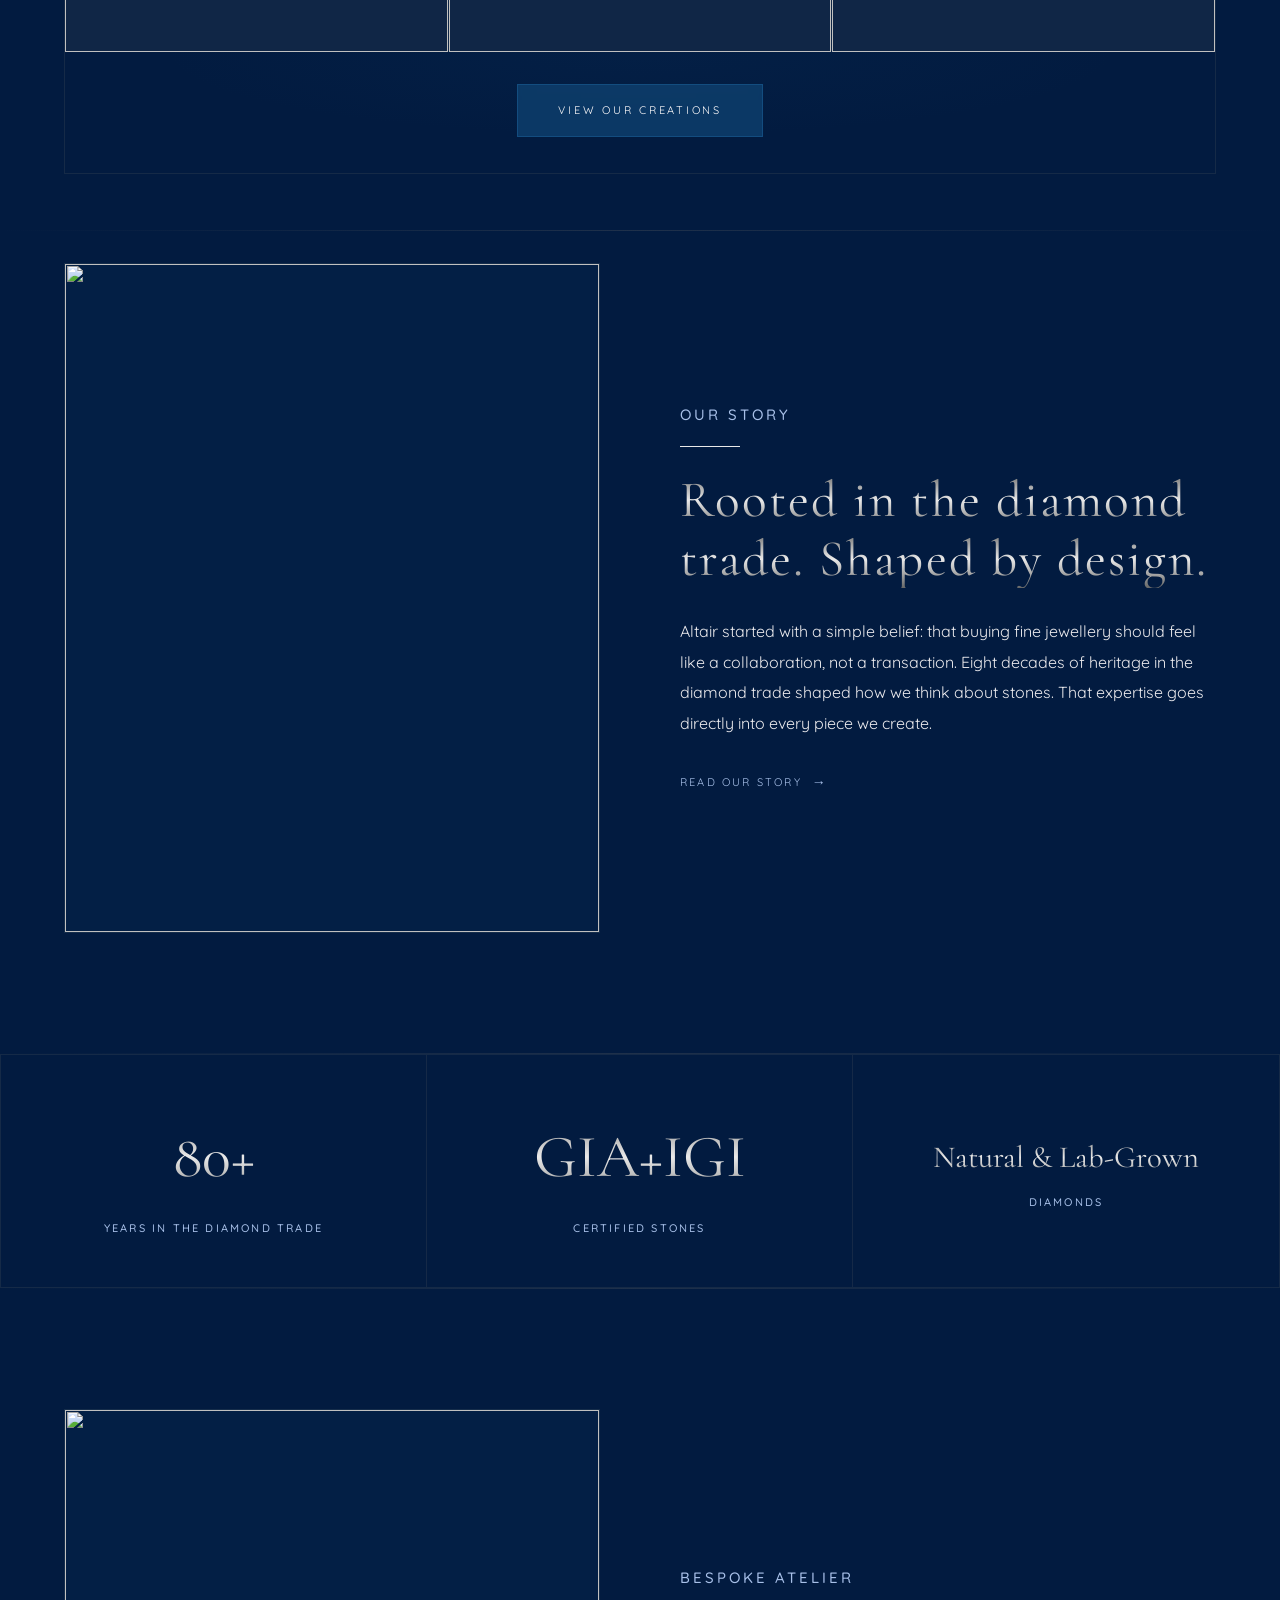
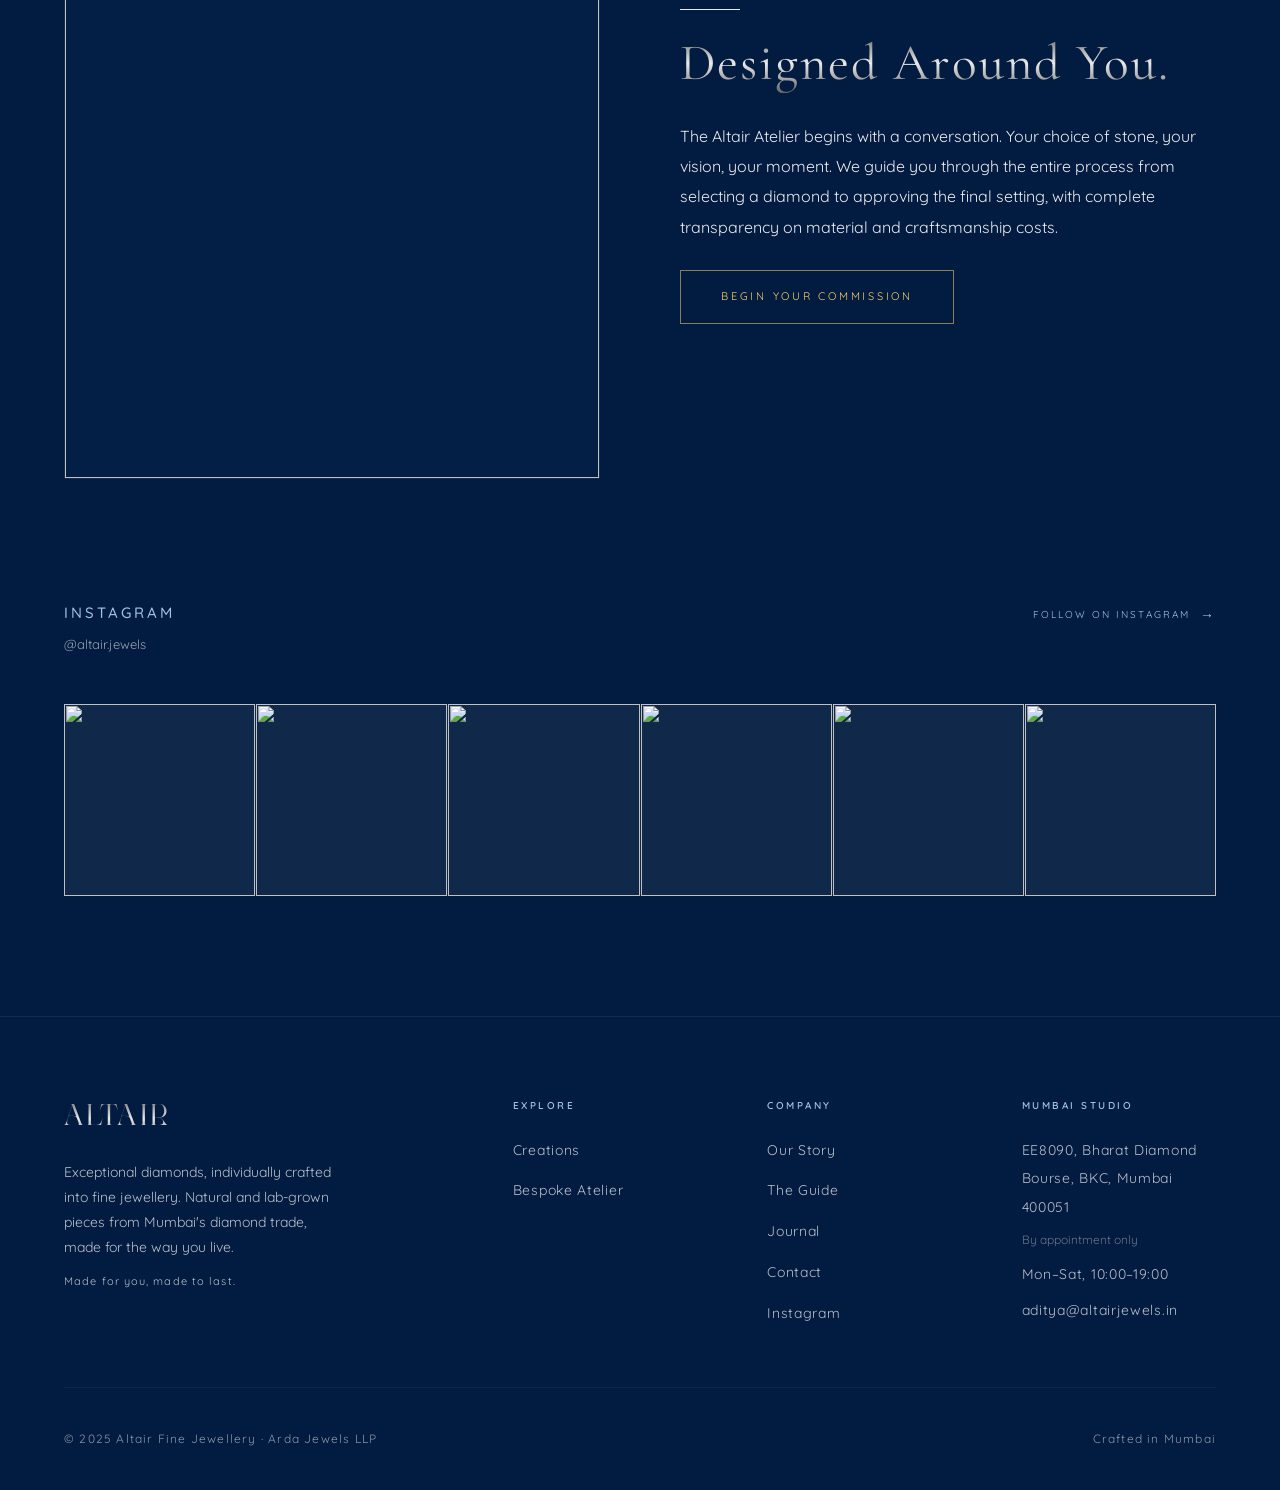
==== commit 1ae045fb: "Lighten Contact page: brighter blue, photo hero, ivory form card Co-Authored-By: Claude Sonnet 5.5 <" ====
--- a/index.html
+++ b/index.html
@@ -1685,8 +1685,9 @@
 <div id="page-contact" class="page">
 
 
-  <div class="page-hero">
+  <div class="page-hero contact-hero">
     <div class="page-hero-bg"></div>
+    <div class="contact-hero-photo" role="img" aria-label="Altair emerald and diamond necklace, worn"></div>
     <div class="max-w" style="position:relative;z-index:2;">
       <p class="subtitle fade-up">Get in Touch</p>
       <div class="divider" style="margin:16px 0 24px;"></div>
@@ -1773,7 +1774,7 @@
             <div class="contact-info-value"><a href="https://www.instagram.com/altair.jewels" target="_blank" rel="noopener" style="color:inherit;">@altair.jewels</a></div>
           </div>
 
-          <div style="margin-top:48px;padding:32px;border:1px solid rgba(98,99,99,0.2);background:rgba(21,81,132,0.05);">
+          <div class="contact-response-box">
             <p class="subtitle" style="margin-bottom:16px;">Response time</p>
             <p style="font-size:14px;">We respond to all enquiries within 24 hours. For urgent commissions or time-sensitive requests, WhatsApp is the fastest route to our Atelier team.</p>
           </div>
--- a/css/main.css
+++ b/css/main.css
@@ -1333,3 +1333,81 @@
   .cuts-showcase { grid-template-columns: 1fr; }
   .lb-hero-img { height: 85vw; }
 }
+
+
+/* ─── Contact page: lighter blue, photo hero, ivory form card ─── */
+#page-contact .contact-hero {
+  background: linear-gradient(120deg, #0b3a6f 0%, #155184 55%, #2d6ea8 100%);
+  border-bottom: 1px solid rgba(247,210,99,0.35);
+  min-height: 46vh;
+}
+#page-contact .contact-hero .page-hero-bg {
+  background: radial-gradient(ellipse 55% 80% at 25% 60%, rgba(112,142,200,0.35) 0%, transparent 70%);
+}
+#page-contact .contact-hero-photo {
+  position: absolute;
+  top: 0; right: 0; bottom: 0;
+  width: 46%;
+  background: url('../images/hero-emerald-styled.png') center 6% / cover no-repeat;
+  -webkit-mask-image: linear-gradient(to right, transparent 0%, #000 45%);
+          mask-image: linear-gradient(to right, transparent 0%, #000 45%);
+  opacity: 0.95;
+}
+#page-contact > section {
+  background: linear-gradient(180deg, #0f4577 0%, #0b3868 100%);
+}
+#page-contact #contact-form-wrap {
+  background: #fffcfc;
+  padding: 48px 44px;
+  border-top: 3px solid var(--stellar-lime);
+  box-shadow: 0 24px 60px rgba(2,27,64,0.35);
+  color: #021b40;
+}
+#page-contact .form-label { color: #155184; }
+#page-contact .form-input,
+#page-contact .form-select,
+#page-contact .form-textarea {
+  background-color: #ffffff;
+  border: 1px solid #d5dbe4;
+  color: #021b40;
+}
+#page-contact .form-input:focus,
+#page-contact .form-select:focus,
+#page-contact .form-textarea:focus { border-color: #155184; }
+#page-contact .form-input::placeholder,
+#page-contact .form-textarea::placeholder { color: #9aa5b5; }
+#page-contact .form-select option { background: #ffffff; color: #021b40; }
+#page-contact #contact-submit-btn {
+  background: var(--stellar-lime) !important;
+  color: #021b40 !important;
+  border: 1px solid var(--stellar-lime) !important;
+  font-weight: 700;
+}
+#page-contact #contact-submit-btn:hover {
+  background: #021b40 !important;
+  color: var(--stellar-lime) !important;
+  border-color: #021b40 !important;
+}
+#page-contact #contact-form-error { color: #b3261e !important; }
+#page-contact #contact-form-success p { color: #3b4a60 !important; }
+#page-contact #contact-success-heading {
+  background: none !important;
+  -webkit-text-fill-color: #021b40;
+  color: #021b40;
+}
+#page-contact .contact-info-item { border-bottom-color: rgba(255,252,252,0.18); }
+#page-contact .contact-info-label { color: var(--stellar-lime); }
+#page-contact .contact-info-value,
+#page-contact .contact-info-value a { color: #fffcfc; }
+#page-contact .contact-info-value + div,
+#page-contact .contact-info-item div[style*="font-size:13px"] { color: rgba(255,252,252,0.75) !important; }
+#page-contact .contact-response-box {
+  margin-top: 48px;
+  padding: 32px;
+  border: 1px solid rgba(247,210,99,0.4);
+  background: rgba(255,255,255,0.07);
+}
+@media (max-width: 900px) {
+  #page-contact .contact-hero-photo { width: 62%; opacity: 0.55; }
+  #page-contact #contact-form-wrap { padding: 32px 22px; }
+}
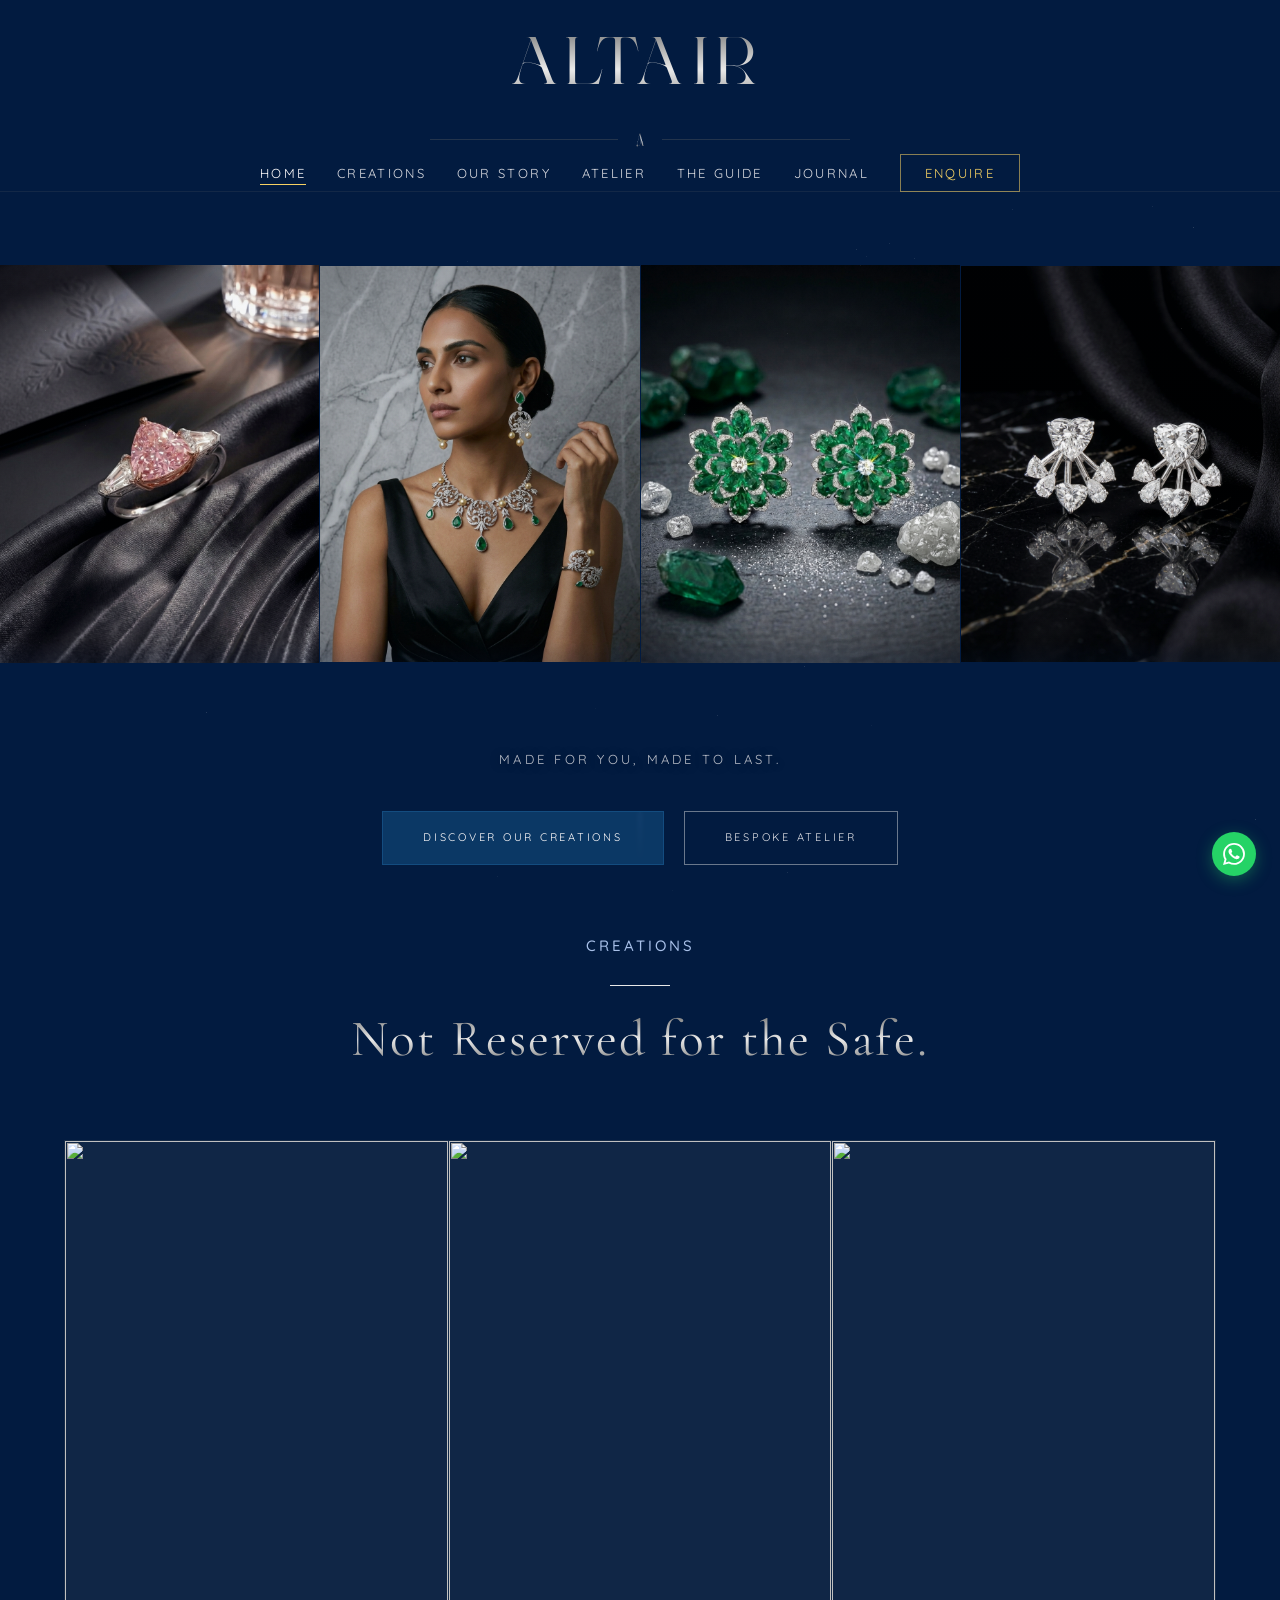
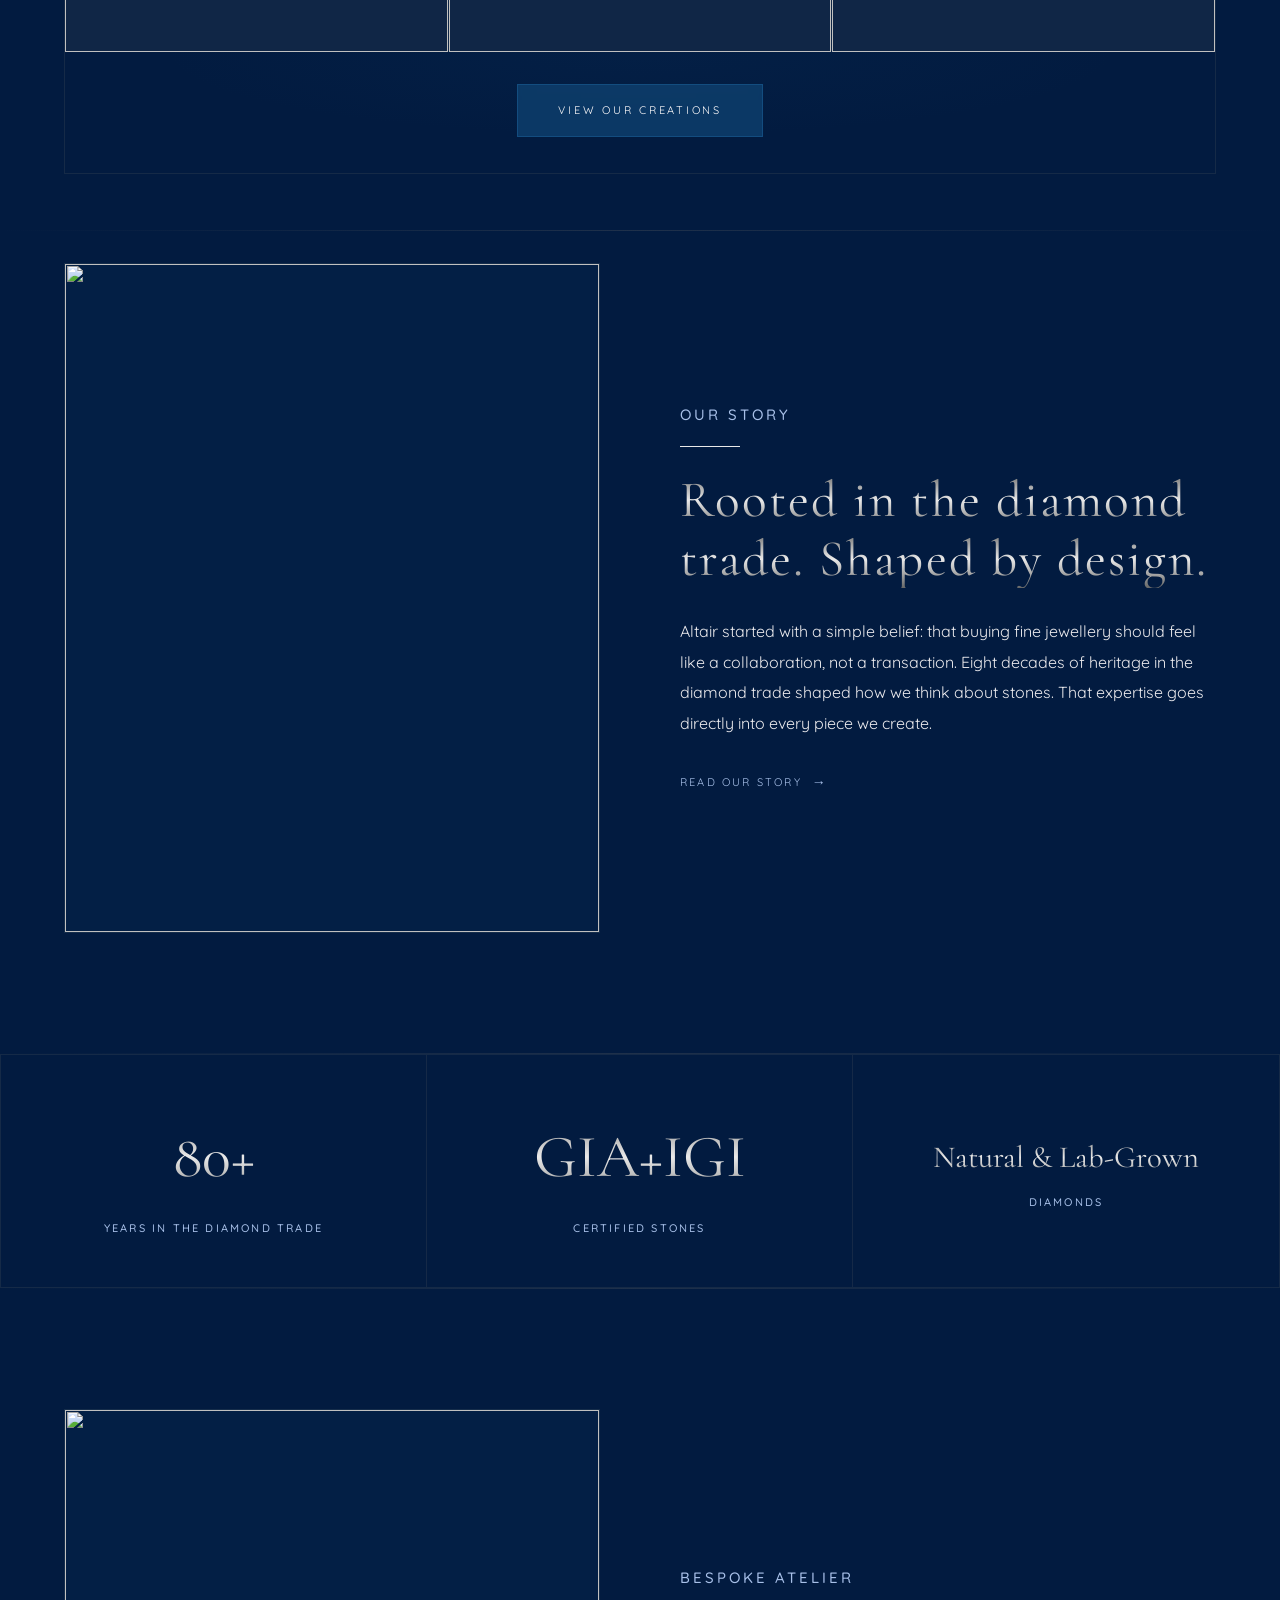
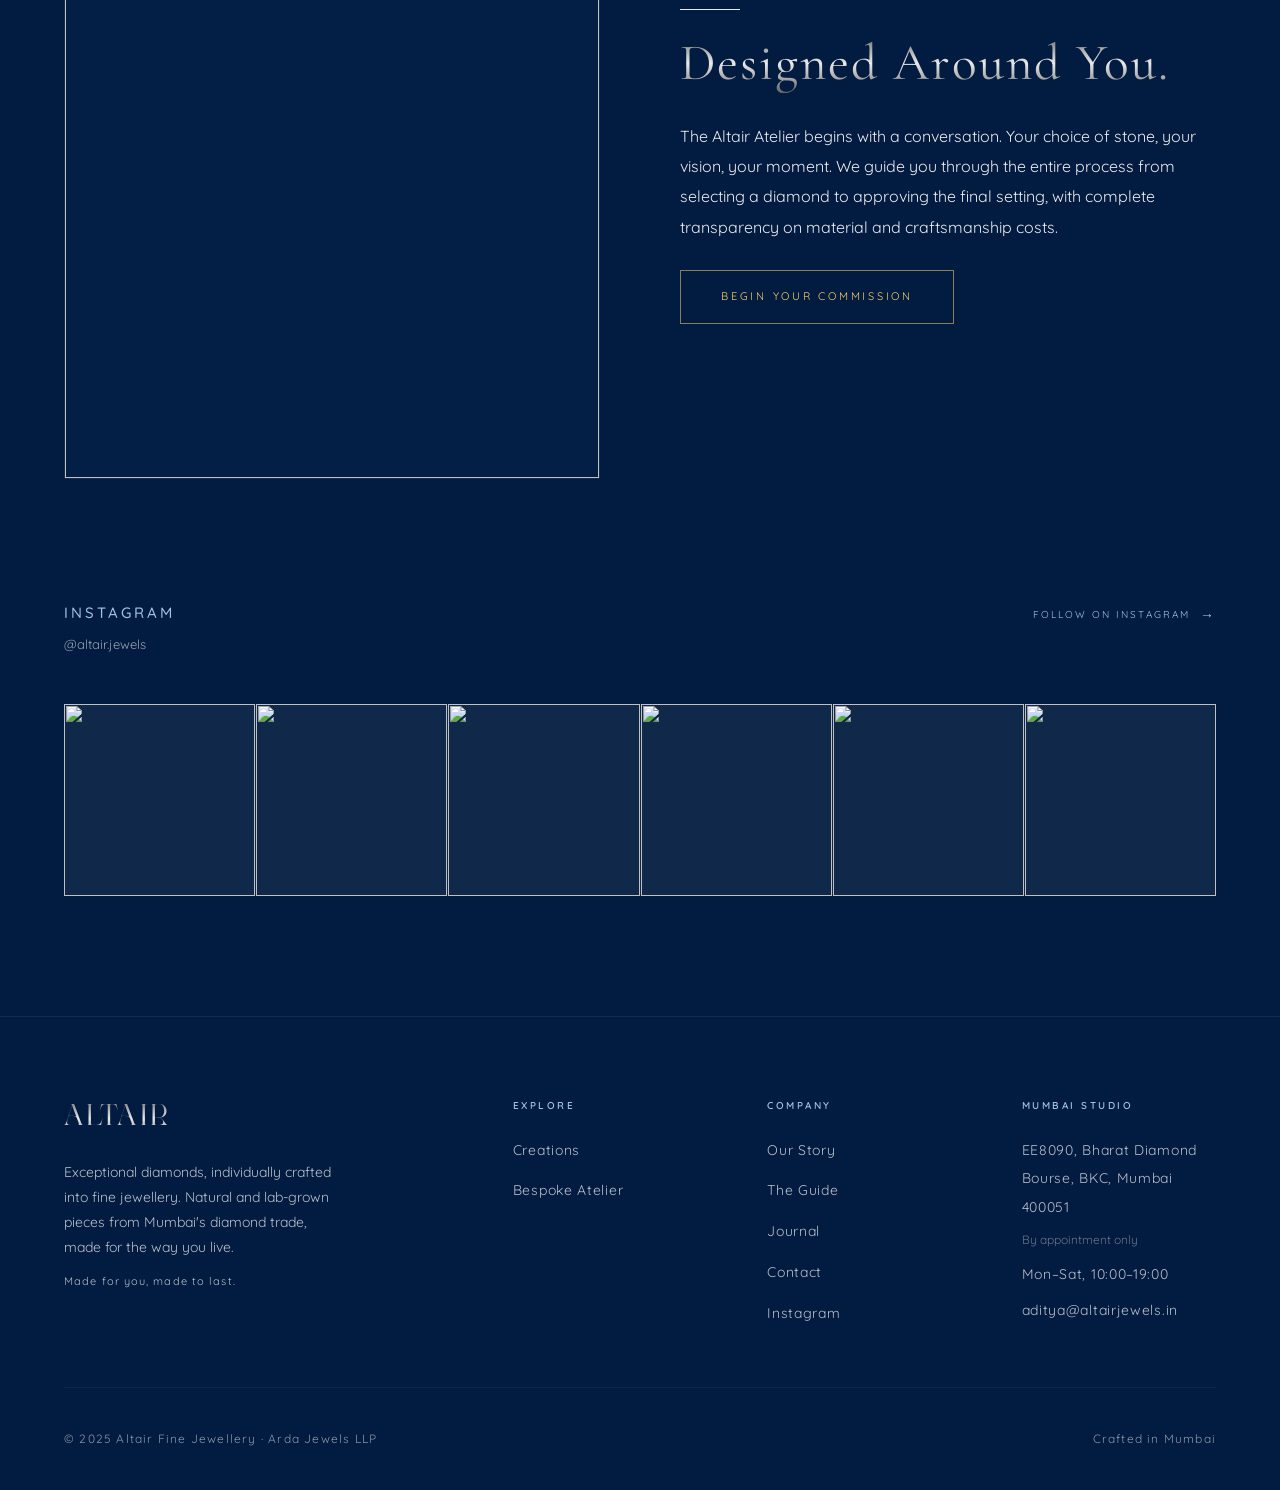
==== commit 8526bb7c: "Update contact number to the dedicated Altair number Co-Authored-By: Claude Sonnet 5.5 <noreply@anth" ====
--- a/index.html
+++ b/index.html
@@ -1714,7 +1714,7 @@
             </div>
             <div class="form-group">
               <label class="form-label" for="c-phone">Phone</label>
-              <input class="form-input" type="tel" id="c-phone" name="phone" placeholder="+91 98198 98483" inputmode="numeric" pattern="[0-9+\s]*" />
+              <input class="form-input" type="tel" id="c-phone" name="phone" placeholder="+91 XXXXX XXXXX" inputmode="numeric" pattern="[0-9+\s]*" />
             </div>
             <div class="form-group">
               <label class="form-label" for="c-type">I am interested in</label>
@@ -1761,7 +1761,7 @@
 
           <div class="contact-info-item">
             <div class="contact-info-label">WhatsApp</div>
-            <div class="contact-info-value"><a href="https://wa.me/919819898483" target="_blank" rel="noopener" style="color:inherit;">+91 98198 98483</a></div>
+            <div class="contact-info-value"><a href="https://wa.me/917021072913" target="_blank" rel="noopener" style="color:inherit;">+91 70210 72913</a></div>
           </div>
 
           <div class="contact-info-item">
@@ -2029,7 +2029,7 @@
     });
   })();
 </script>
-  <a href="https://wa.me/919819898483" target="_blank" rel="noopener" class="whatsapp-float" aria-label="Chat on WhatsApp">
+  <a href="https://wa.me/917021072913" target="_blank" rel="noopener" class="whatsapp-float" aria-label="Chat on WhatsApp">
     <svg xmlns="http://www.w3.org/2000/svg" viewBox="0 0 24 24" fill="currentColor" width="22" height="22"><path d="M17.472 14.382c-.297-.149-1.758-.867-2.03-.967-.273-.099-.471-.148-.67.15-.197.297-.767.966-.94 1.164-.173.199-.347.223-.644.075-.297-.15-1.255-.463-2.39-1.475-.883-.788-1.48-1.761-1.653-2.059-.173-.297-.018-.458.13-.606.134-.133.298-.347.446-.52.149-.174.198-.298.298-.497.099-.198.05-.371-.025-.52-.075-.149-.669-1.612-.916-2.207-.242-.579-.487-.5-.669-.51-.173-.008-.371-.01-.57-.01-.198 0-.52.074-.792.372-.272.297-1.04 1.016-1.04 2.479 0 1.462 1.065 2.875 1.213 3.074.149.198 2.096 3.2 5.077 4.487.709.306 1.262.489 1.694.625.712.227 1.36.195 1.871.118.571-.085 1.758-.719 2.006-1.413.248-.694.248-1.289.173-1.413-.074-.124-.272-.198-.57-.347m-5.421 7.403h-.004a9.87 9.87 0 01-5.031-1.378l-.361-.214-3.741.982.998-3.648-.235-.374a9.86 9.86 0 01-1.51-5.26c.001-5.45 4.436-9.884 9.888-9.884 2.64 0 5.122 1.03 6.988 2.898a9.825 9.825 0 012.893 6.994c-.003 5.45-4.437 9.884-9.885 9.884m8.413-18.297A11.815 11.815 0 0012.05 0C5.495 0 .16 5.335.157 11.892c0 2.096.547 4.142 1.588 5.945L.057 24l6.305-1.654a11.882 11.882 0 005.683 1.448h.005c6.554 0 11.89-5.335 11.893-11.893a11.821 11.821 0 00-3.48-8.413z"/></svg>
   </a>
 
--- a/css/main.css
+++ b/css/main.css
@@ -1337,8 +1337,8 @@
 
 /* ─── Contact page: lighter blue, photo hero, ivory form card ─── */
 #page-contact .contact-hero {
-  background: linear-gradient(120deg, #0b3a6f 0%, #155184 55%, #2d6ea8 100%);
-  border-bottom: 1px solid rgba(247,210,99,0.35);
+  background: linear-gradient(120deg, #021b40 0%, #0a3566 50%, #1d5a94 100%);
+  border-bottom: 1px solid rgba(98,99,99,0.2);
   min-height: 46vh;
 }
 #page-contact .contact-hero .page-hero-bg {
@@ -1354,7 +1354,9 @@
   opacity: 0.95;
 }
 #page-contact > section {
-  background: linear-gradient(180deg, #0f4577 0%, #0b3868 100%);
+  background:
+    radial-gradient(ellipse 70% 55% at 30% 38%, rgba(29,90,148,0.55) 0%, transparent 70%),
+    #021b40;
 }
 #page-contact #contact-form-wrap {
   background: #fffcfc;
